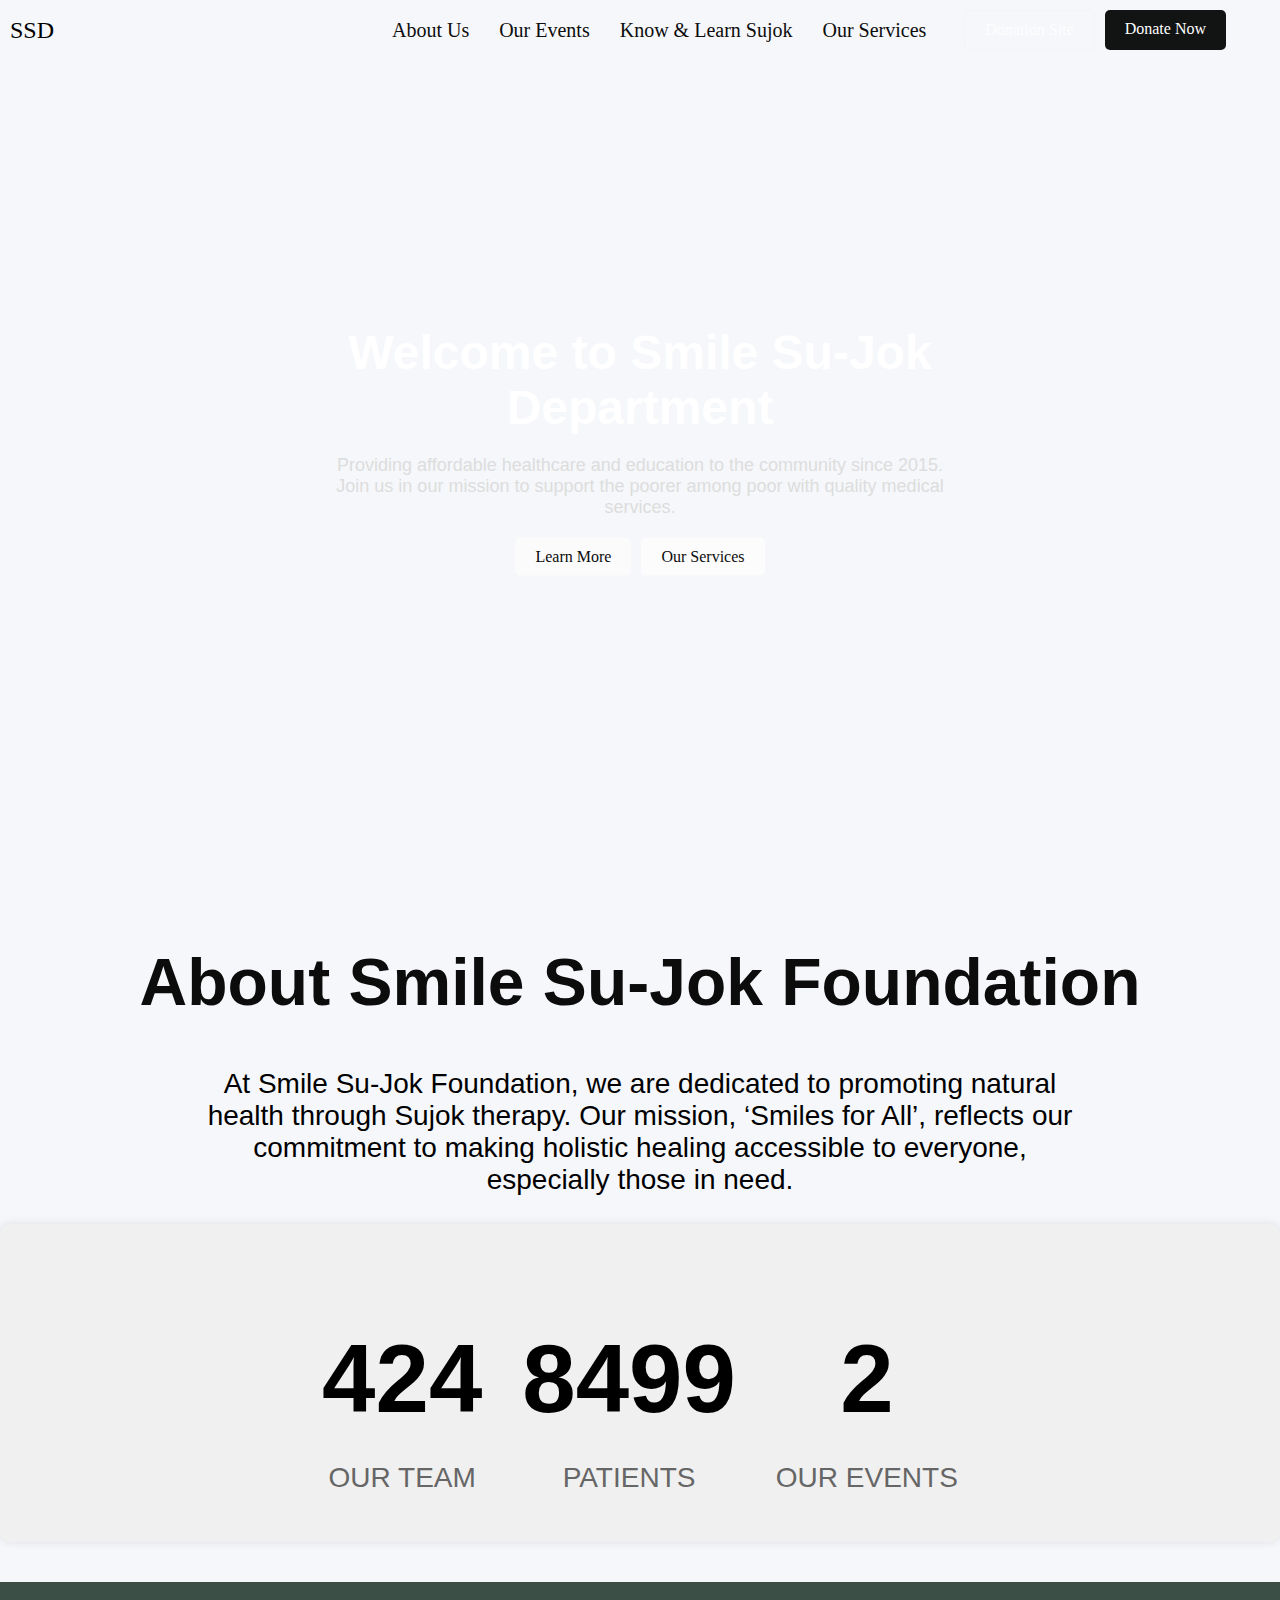
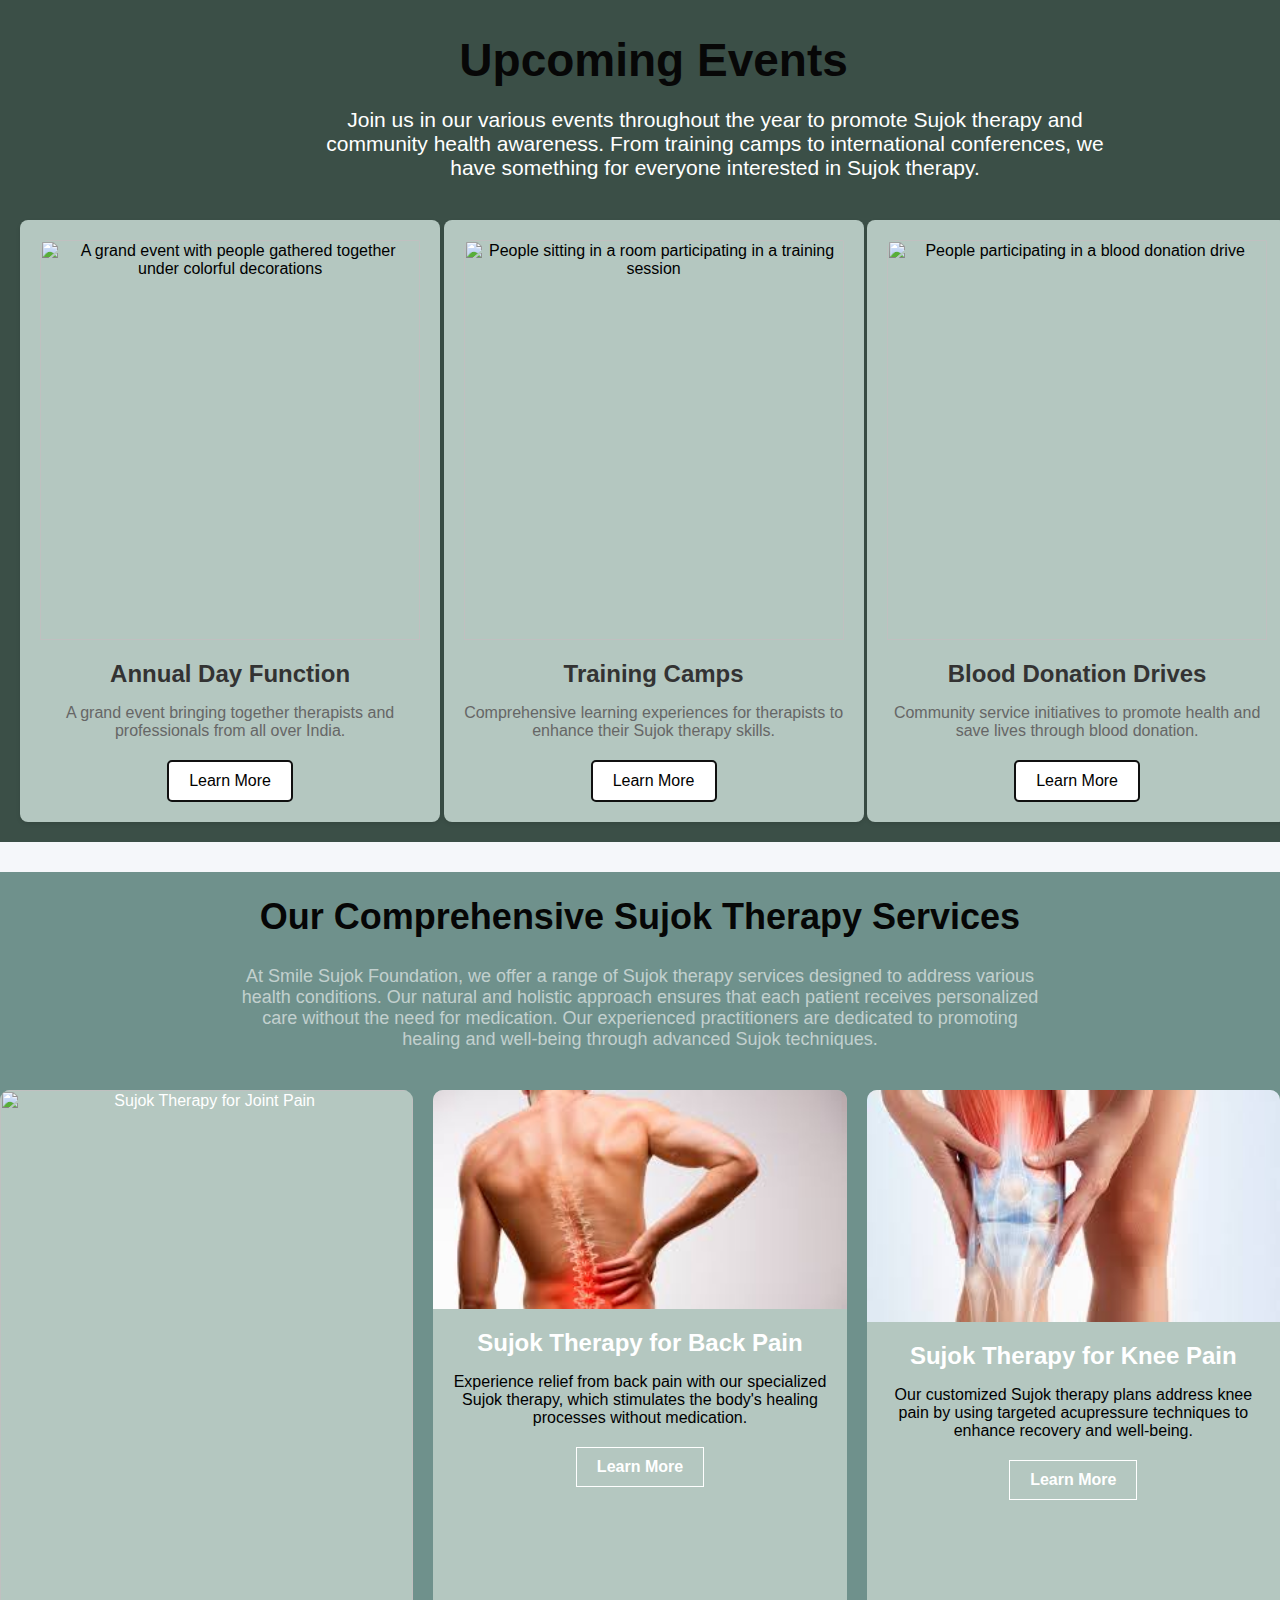
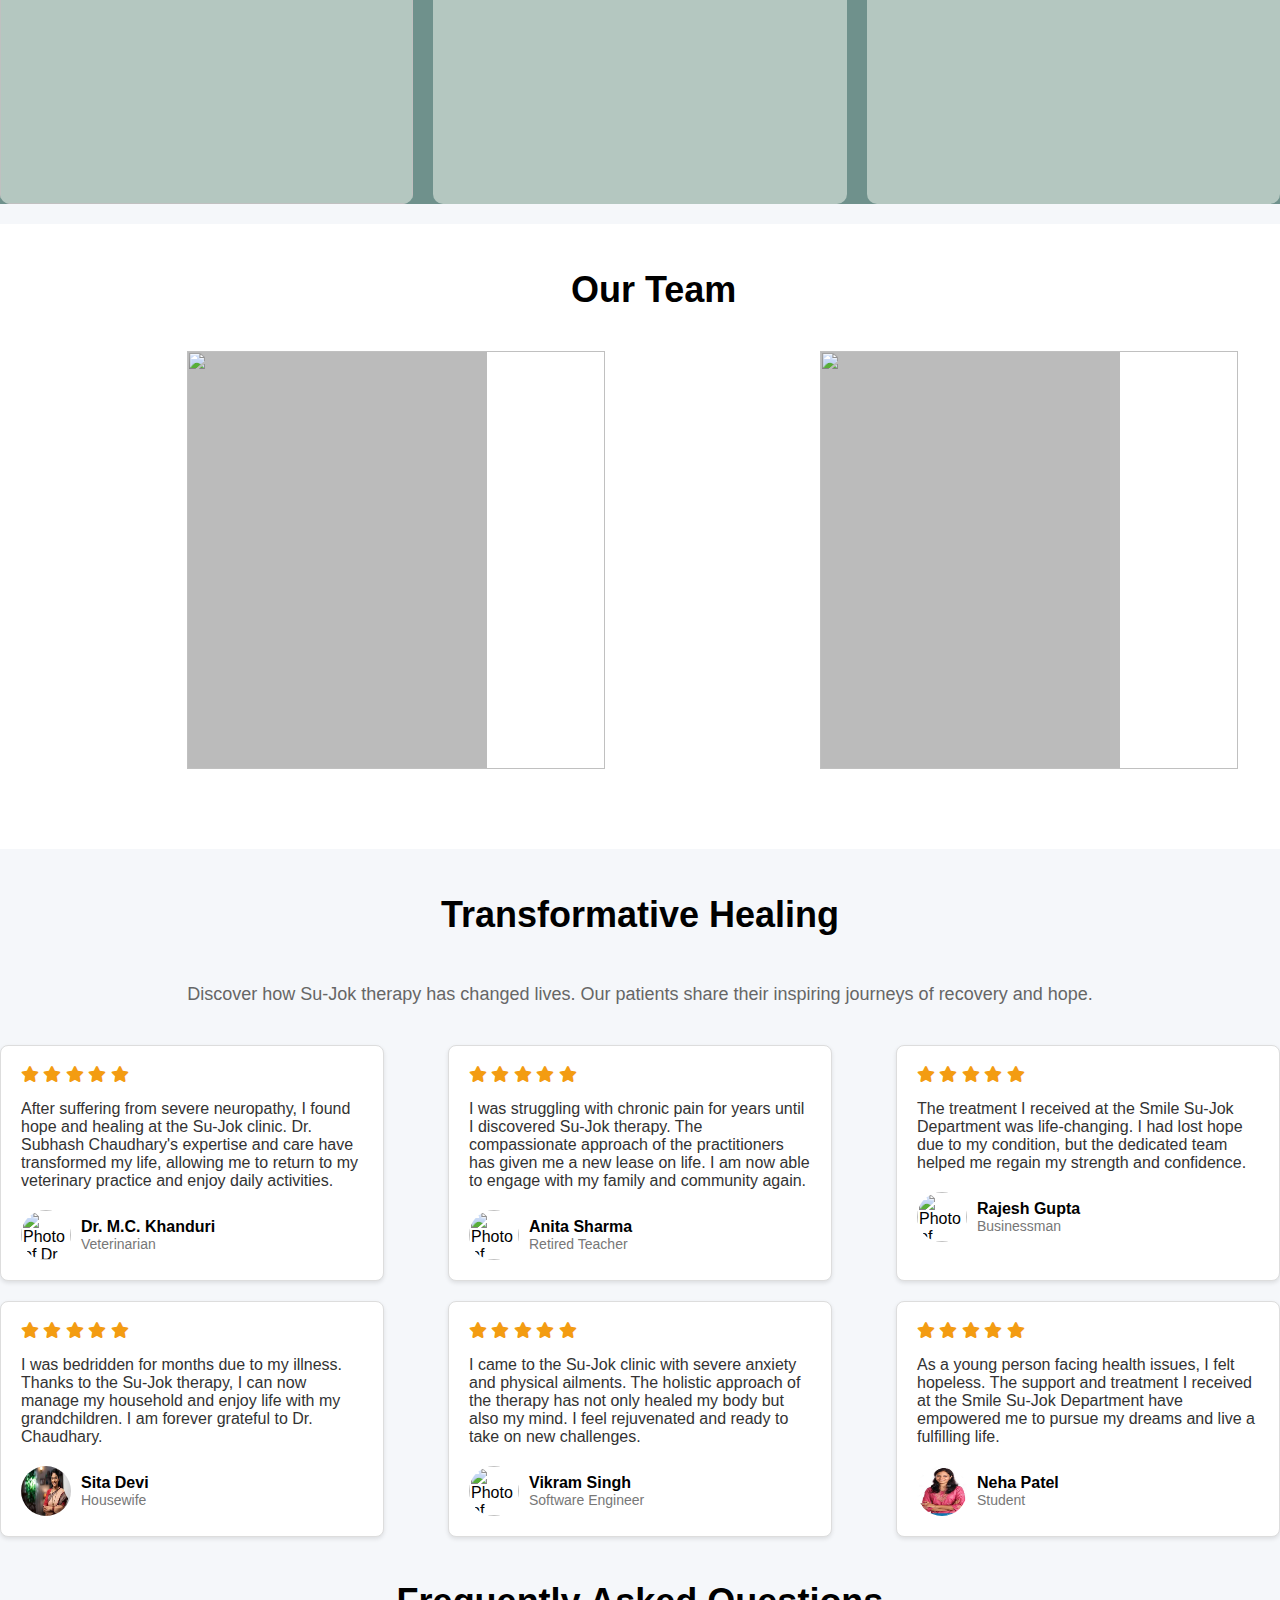
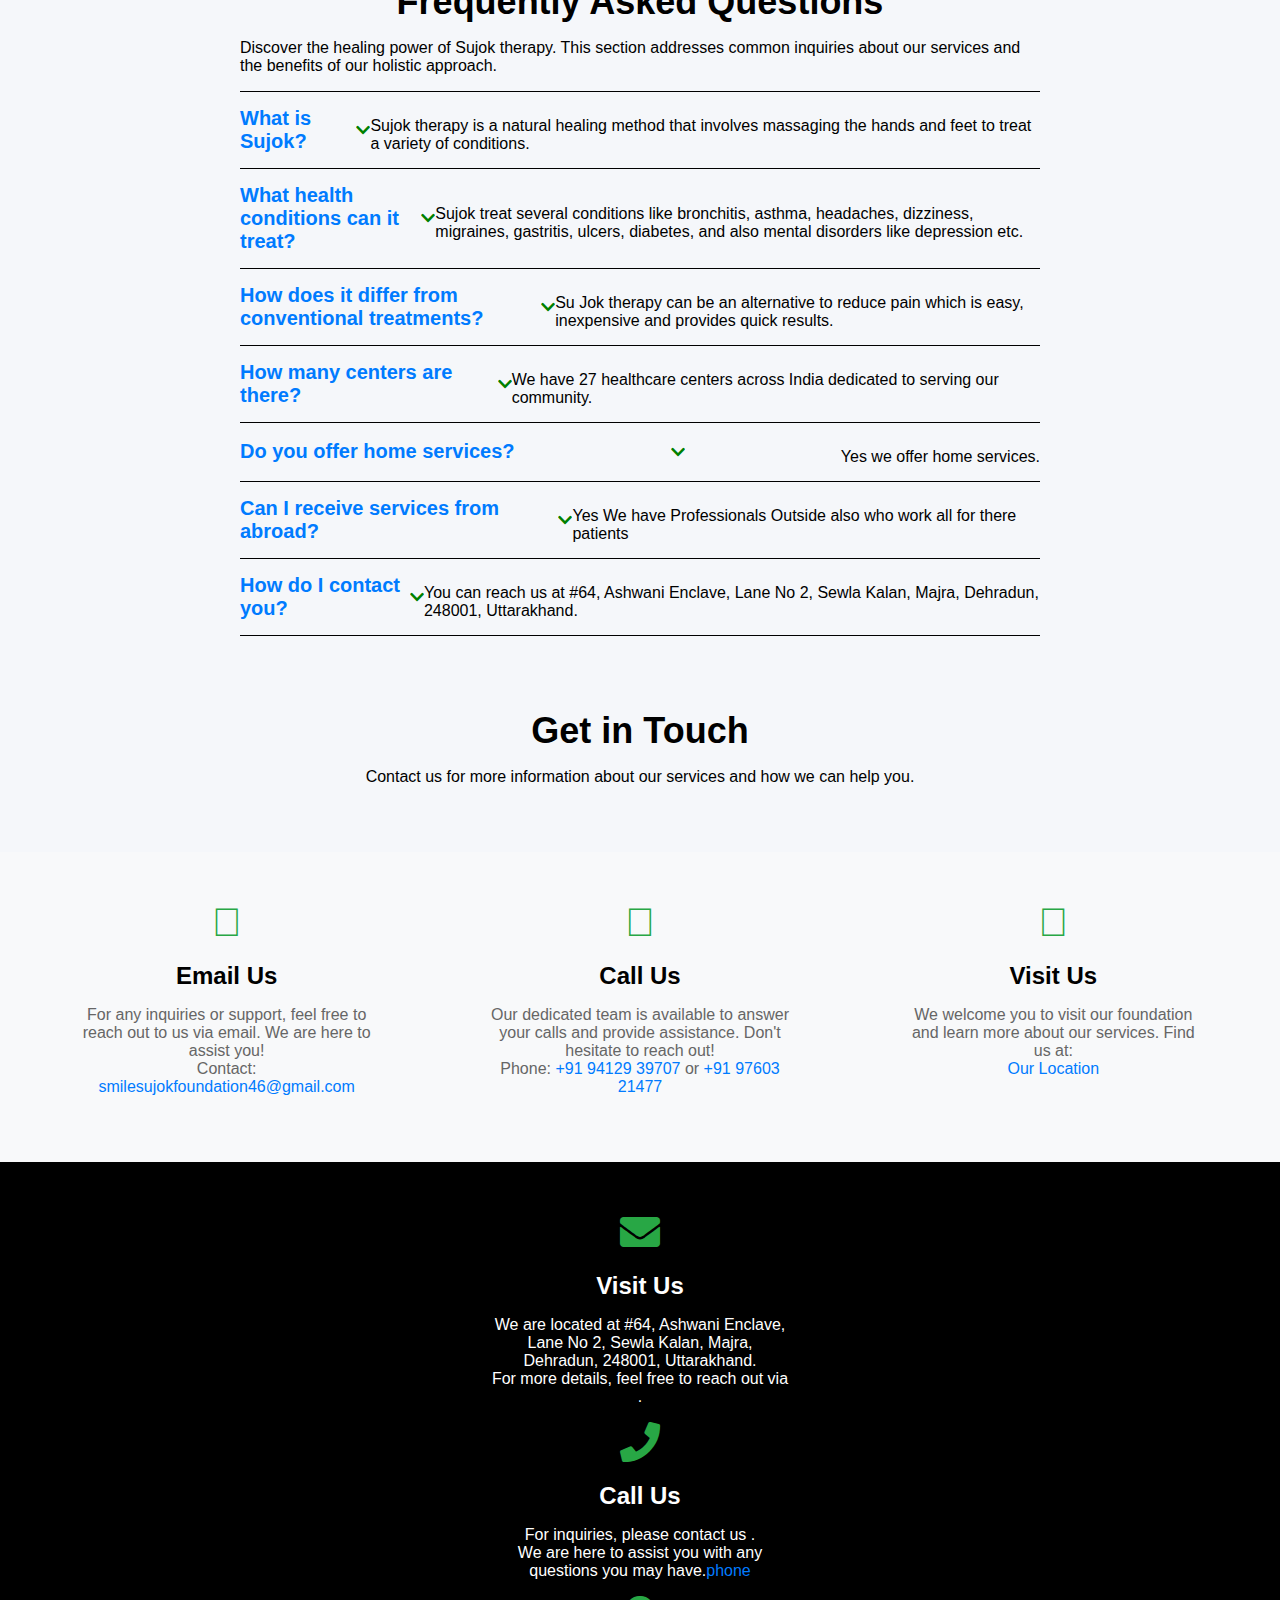
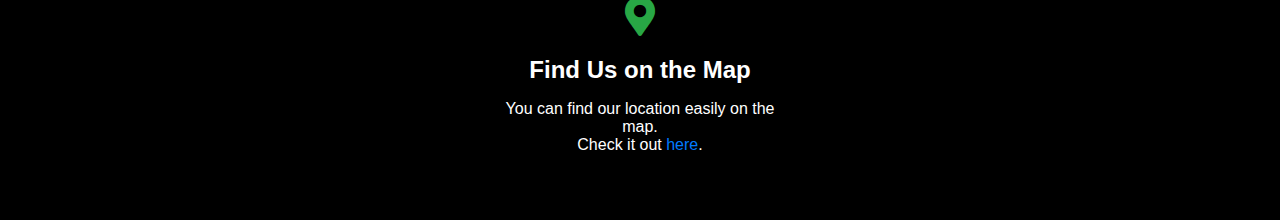
==== index.html @ 4e01a21d "index.html" ====
<html>

<head>
    <title>
        Smile Su-Jok Department
    </title>
    <!-- <link href="g1.css" rel="stylesheet"/> -->
    <link href="https://fonts.googleapis.com/css2?family=Roboto:wght@400;700&amp;display=swap" rel="stylesheet" />
    
</head>

<body>
    <div class="navbar">
        <div class="logo">
            SSD
        </div>
        <div class="nav-links">
            <a class= "aa"  href="#second_section">
                About Us
            </a>
            <a class= "aa" href="#third_section">
                Our Events
            </a>
            <a class= "aa" href="noni2.html">
                Know &amp; Learn Sujok
            </a>
            <a class= "aa" href="#fourth_section">
                Our Services
            </a>
        </div>
        <div class="nav-buttons">
            <a class="get-involved" href="learnsujok.html">
                Donation Site
            </a>
            <a class="donate-now" href="another.html">
                Donate Now 
            </a>
        </div>
    </div>
    <div class="hero">
        <div class="slides">
            <div class="slide active" style="background-image: url('images/smile4 - Copy.png');"></div>
            <div class="slide"
                style="background-image: url('ClipDown.App_350448264_801080438059253_6031259885238081989_n.png');">
            </div>
            <div class="slide"
                style="background-image: url('ClipDown.App_341342898_3404116149804951_4657754362655357710_n.png');">
            </div>
        </div>
        <div class="hero-text">
            <h1>
                Welcome to Smile Su-Jok Department
            </h1>
            <p>
                Providing affordable healthcare and education to the community since 2015. Join us in our mission to
                support the poorer among poor with quality medical services.
            </p>
            <div class="hero-buttons">
                <a class="learn" href="#">
                    Learn More
                </a>
                <a  class="our" href="#">
                    Our Services
                </a>
            </div>
        </div>
    </div>
    </div>
    <script>
        document.addEventListener("DOMContentLoaded", function () {
            const slides = document.querySelectorAll('.slide');
            const heroText = document.querySelector('.hero-text');
            let currentSlide = 0;

            function showSlide(index) {
                slides.forEach((slide, i) => {
                    slide.classList.remove('active');
                    if (i === index) {
                        slide.classList.add('active');
                    }
                });
            }

            function nextSlide() {
                currentSlide = (currentSlide + 1) % slides.length;
                showSlide(currentSlide);
            }
            

            setInterval(nextSlide, 3000);

            // Initial animations
            setTimeout(() => {
                slides[0].style.opacity = 1;
                heroText.style.opacity = 1;
                heroText.style.transform = 'translate(-50%, -50%)';
                const line = document.querySelector('.hero-text h1::after');
                if (line) {
                    line.style.opacity = 1;
                }
            }, 500);
        });
    </script>
</body>

</html>
<!-- Initial navigation bar -->


<!-- Secondary navigation bar that appears on scroll -->
<nav class="nav-scroll">
    <!-- Your navigation links here -->
    <ul>
        <li><a class= "aa" href="#second_section">About Us</a></li>
        <li><a class= "aa" href="#third_section">Our Events</a></li>
        <li><a  class= "aa" href="noni2.html">Know & Learn Sujok</a></li>
        <li><a class= "aa" href="#fourth_section">Our Services</a></li>
        <li><a class= "aa" href="#ninth_section">FAQ's</a></li>
        <li><a class= "aa" href="#fifth_section">Contact Us</a></li>
    </ul>
</nav>


<script>
    // Get the navigation bars
    const navInitial = document.querySelector('.nav-initial');
    const navScroll = document.querySelector('.nav-scroll');

    // Add event listener to the window scroll event
    window.addEventListener('scroll', () => {
        // Check if the user has scrolled down the page
        if (window.scrollY > 200) { // Adjust the value as needed
            // Show the secondary navigation bar
            navScroll.classList.add('show-nav-scroll');
            // Hide the initial navigation bar
            navInitial.classList.add('hide-nav-initial');
        } else {
            // Hide the secondary navigation bar
            navScroll.classList.remove('show-nav-scroll');
            // Show the initial navigation bar
            navInitial.classList.remove('hide-nav-initial');
        }
    });
</script>
<!-- second section-->
<html>

</html>
<div class="" id="second_section"></div>

<head>
    <title>
        About Smile Su-Jok Foundation
    </title>
    <link href="https://cdnjs.cloudflare.com/ajax/libs/font-awesome/5.15.3/css/all.min.css" rel="stylesheet" />
    <link href="https://fonts.googleapis.com/css2?family=Roboto:wght@400;700&amp;display=swap" rel="stylesheet" />
   
   
    <div class="content po">
        <h1>
            About Smile Su-Jok Foundation
        </h1>
        <style>
            .content{
                display: flex;
                flex-direction: column;
                justify-content: center;
                align-items: center;
            }
            .content p {
                max-width: 70vw;
                text-align: center;
            }
        </style>
        <p>
            At Smile Su-Jok Foundation, we are dedicated to promoting natural health through Sujok therapy. Our mission,
            ‘Smiles for All’, reflects our commitment to making holistic healing accessible to everyone, especially
            those in need.
        </p>

        </html>
        <html>
      
           
        <div class="stats">
            <div class="stat-group">
                <div class="stat">
                    <h2 id="centers">
                        0
                    </h2>
                    <p>
                        OUR TEAM
                    </p>
                </div>
                <div class="stat">
                    <h2 id="patients">
                        0
                    </h2>
                    <p>
                        PATIENTS
                    </p>
                </div>
            

            <div class="stat">
                <h2 id="events">
                    0
                </h2>
                <p>
                    OUR EVENTS
                </p>
            </div>
        </div>
        </div>
    </div>
    </div>

    </div>
    <script>
        function animateValue(id, start, end, duration) {
            const obj = document.getElementById(id);
            const range = end - start;
            let startTime = null;

            function step(timestamp) {
                if (!startTime) startTime = timestamp;
                const progress = Math.min((timestamp - startTime) / duration, 1);
                obj.innerText = Math.floor(progress * range + start);
                if (progress < 1) {
                    window.requestAnimationFrame(step);
                }
            }

            window.requestAnimationFrame(step);
        }

        document.addEventListener("DOMContentLoaded", function () {
            animateValue("centers", 0, 1000, 2000);
            animateValue("patients", 0, 20000, 2000);
            animateValue("years", 0, 15, 2000);
            animateValue("events", 0, 5, 2000);
        });
    </script>
    </body>

    </html>

    <!-- index.html -->


    <!-- third section-->

    <html>

    </html>
    <div class="" id="third_section"></div>

    <head>
        <title>
            Upcoming Events
        </title>
        <link href="https://cdnjs.cloudflare.com/ajax/libs/font-awesome/5.15.3/css/all.min.css" rel="stylesheet" />
     </head>

<body>
    <div class="container1">
        <div class="header">
            <h1>
                Upcoming Events
            </h1>
        </div>
        <div class="container99">
            <div class="description">
                
                <p>
                    Join us in our various events throughout the year to promote Sujok therapy and community health
                    awareness. From training camps to international conferences, we have something for everyone
                    interested in Sujok therapy.
                </p>
            </div>
        </div>

        <div class="events">
            <div class="event">
                <img alt="A grand event with people gathered together under colorful decorations" height="400"
                    src="smile3.png" width="600" />
                <h3>
                    Annual Day Function
                </h3>
                <p>
                    A grand event bringing together therapists and professionals from all over India.
                </p>
                <button>
                    Learn More
                </button>
            </div>
            <div class="event">
                <img alt="People sitting in a room participating in a training session" height="400" src="smile2.png"
                    width="600" />
                <h3>
                    Training Camps
                </h3>
                <p>
                    Comprehensive learning experiences for therapists to enhance their Sujok therapy skills.
                </p>
                <button>
                    Learn More
                </button>
            </div>
            <div class="event">
                <img alt="People participating in a blood donation drive" height="400"
                    src="ClipDown.App_375327871_17969308328555745_3414168976247017916_n.png" width="600" />
                <h3>
                    Blood Donation Drives
                </h3>
                <p>
                    Community service initiatives to promote health and save lives through blood donation.
                </p>
                <button>
                    Learn More
                </button>
            </div>
        </div>
    </div>
</body>

</html>

<!-- 4ths -->
<div class="" id="fourth_section">
   
    <div class="therapy-section">
        <div class="container2">
            <div class="header">
                <h1>Our Comprehensive Sujok Therapy Services</h1>
                <p>
                    At Smile Sujok Foundation, we offer a range of Sujok therapy services designed to address various
                    health conditions. Our natural and holistic approach ensures that each patient receives personalized
                    care without the need for medication. Our experienced practitioners are dedicated to promoting
                    healing and well-being through advanced Sujok techniques.
                </p>
            </div>
        </div>

        <div class="services">
            <div class="service">
                <img alt="Sujok Therapy for Joint Pain" height="500"
                    src="https://th.bing.com/th/id/OIP.QtyYS3AEymX1YuQF0UPMmwHaE8?w=291&h=194&c=7&r=0&o=5&dpr=1.3&pid=1.7"
                    width="400" />
                <h3>Sujok Therapy for Fever</h3>
                <p>
                    Our Sujok therapy effectively alleviates Fever by targeting specific acupressure points on the hands
                    and feet, promoting natural healing.
                </p>
                <button>Learn More</button>
            </div>
            <div class="service">
                <img alt="Sujok Therapy for Back Pain" height="500"
                    src="[data-uri]"
                    width="400" />
                <h3>Sujok Therapy for Back Pain</h3>
                <p>
                    Experience relief from back pain with our specialized Sujok therapy, which stimulates the body's
                    healing processes without medication.
                </p>
                <button>Learn More</button>
            </div>
            <div class="service">
                <img alt="Sujok Therapy for Knee Pain" height="500"
                    src="[data-uri]"
                    width="400" />
                <h3>Sujok Therapy for Knee Pain</h3>
                <p>
                    Our customized Sujok therapy plans address knee pain by using targeted acupressure techniques to
                    enhance recovery and well-being.
                </p>
                <button>Learn More</button>
            </div>
        </div>
    </div>
</div>


<html>
    <style>

    .container98 {
        width: 99%;
        height: 585px;
        margin-top: 20;
        padding: 20px;
        background-color: #ffffff;
    }

    .flip-card-container {
        display: flex;
        justify-content: space-around;
        margin-top: 20px;
    }

    .section-subtitle22 h1 {
        text-align: center;
        color: #ffffff;
        font-family: Arial, sans-serif;
    }

    .flip-card1, .flip-card2 {
        margin-top: 20px;
        background-color: transparent;
        width: 300px;
        height: 418px; /* Adjusted height to 418px */
       
        perspective: 1000px;
        display: inline-block;
        transition: box-shadow 0.3s ease-in-out;
    }

    /* Add glowing rainbow effect on hover */
    .flip-card1:hover, .flip-card2:hover {
        box-shadow: 
            0 0 20px #08f804,  /* Red */
            0 0 40px #1df3ba,  /* Orange */
            0 0 60px #89e8c5,  /* Yellow */
            0 0 80px #7fe87d,  /* Green */
            0 0 100px #1db564, /* Blue */
            0 0 120px #04fa29, /* Indigo */
            0 0 140px #3f8003, /* Violet */
            0 0 160px #0b522d, /* Deep Pink */
            0 0 180px #45eddc; /* Hot Red */
    }        

    /* This container is needed to position the front and back side */
    .flip-card-inner {
        position: relative;
        width: 100%;
        height: 418px;
        text-align: center;
        transition: transform 0.8s;
        transform-style: preserve-3d;
        font-family: Gabriela Stencil;
    }

    /* Do a horizontal flip when you move the mouse over the flip box container */
    .flip-card1:hover .flip-card-inner, 
    .flip-card2:hover .flip-card-inner {
        transform: rotateY(180deg);
    }

    /* Position the front and back sides */
    .flip-card-front, .flip-card-back {
        position: absolute;
        width: 100%;
        height: 418px;
        -webkit-backface-visibility: hidden; /* Safari */
        backface-visibility: hidden;
    }

    /* Style the front side (fallback if image is missing) */
    .flip-card-front {
        background-color: #bbb;
        color: rgb(255, 255, 255);
    }

    /* Style the back side */
    .flip-card-back {
        background-color: rgb(255, 253, 253);
        color: rgb(0, 0, 0);
        transform: rotateY(180deg);
    }
</style>

    
 <section class="section blog">
        <div class="container98">

          <h1 class="section-subtitle22"><style> .element h1{ color: #ffffff;}</style> Our Team
          </h1>
          <div class="flip-card-container">
            <div class="box">
                <div class="flip-card1">
                    <div class="flip-card-inner">
                        <div class="flip-card-front">

                <a  href="#">
                    <img src="WhatsApp Image 2024-08-24 at 17.23.23_55fdd27c.jpg" width="" height="418" loading="lazy"
                      class="img-cover">
                  </a>
              </div>
                 
                <div class="flip-card-back">
                      <div>
                        <a  ><h1> Dr. Subhash Chaudhary </h1></a>

                        <p class="author-title"><h3>President of foundation</h3></p>
                      
                  <h2 class="card-title">
                    <a >
                      Dr Subhash Chaudhary is working in this field since last 12 years. 
                    </a>
                  </h2>

                  <a href="#" class="btn-link">
                    

                    <ion-icon name="arrow-forward-outline" aria-hidden="true"></ion-icon>
                  </a>

                </div>

                      </div>
                    </div>
                </div>
            </div>
          
            <div class="flip-card2">
                    <div class="flip-card-inner">
                        <div class="flip-card-front">


                  <a href="#">
                    <img src="WhatsApp Image 2024-08-24 at 17.21.48_74a45fa5.jpg" width="" height="418" loading="lazy"
                       class="img-cover">
                  </a>

                </div>
                    
                </figure>

                <div class="flip-card-back">
                    <div class="author-wrapper">
                      <figure class="author-avatar">
                       
                      </figure>

                      <div>
                        <a  class="author-name"><h1>Dr. Gurmeet Chauhan </h1></a>

                        <p class="author-title"></p>

                  <h2 class="card-title">
                    <a >
                        Dr. Gurmeet is the trainer and a professional doctor for our foundation.
                    </a>
                  </h2>
                      
                  <a href="#" class="btn-link">
                    

                    <ion-icon name="arrow-forward-outline" aria-hidden="true"></ion-icon>
                  </a>
                      </div>
                      </div>
                </div>
                    </div>
           
            </div>
          </div>
        </div>

      </section>

    </article>
  </main>

</html>

<!--5ths -->
<html>

<head>
    <title>
        Transformative Healing
    </title>
    <link href="https://cdnjs.cloudflare.com/ajax/libs/font-awesome/5.15.3/css/all.min.css" rel="stylesheet" />
    
</head>

<body>
    <div class="" id="ninth_section"></div>
    <div class="container3">

        <h1>
            Transformative Healing
        </h1>
    </div>
    <p class="subtitle">
        Discover how Su-Jok therapy has changed lives. Our patients share their inspiring journeys of recovery and hope.
    </p>
    </div>
    <div class="testimonial">
        <div class="testimonial-card">
            <div class="stars">
                <i class="fas fa-star">
                </i>
                <i class="fas fa-star">
                </i>
                <i class="fas fa-star">
                </i>
                <i class="fas fa-star">
                </i>
                <i class="fas fa-star">
                </i>
            </div>
            <p>
                After suffering from severe neuropathy, I found hope and healing at the Su-Jok clinic. Dr. Subhash
                Chaudhary's expertise and care have transformed my life, allowing me to return to my veterinary practice
                and enjoy daily activities.
            </p>
            <div class="author">
                <img alt="Photo of Dr. M.C. Khanduri" height="50"
                    src="https://encrypted-tbn0.gstatic.com/images?q=tbn:ANd9GcRFbWdqa3-MYrPf7XxKssnJiGvSAUjKBhm5BA&s"
                    width="50" />
                <div>
                    <div class="name">
                        Dr. M.C. Khanduri
                    </div>
                    <div class="role">
                        Veterinarian
                    </div>
                </div>
            </div>
        </div>
        <div class="testimonial-card">
            <div class="stars">
                <i class="fas fa-star">
                </i>
                <i class="fas fa-star">
                </i>
                <i class="fas fa-star">
                </i>
                <i class="fas fa-star">
                </i>
                <i class="fas fa-star">
                </i>
            </div>
            <p>
                I was struggling with chronic pain for years until I discovered Su-Jok therapy. The compassionate
                approach of the practitioners has given me a new lease on life. I am now able to engage with my family
                and community again.
            </p>
            <div class="author">
                <img alt="Photo of Anita Sharma" height="50"
                    src="https://encrypted-tbn0.gstatic.com/images?q=tbn:ANd9GcSUmVtMKGedVvSsh6EZv2mL-HDTQB6EZ-bP3g&s"
                    width="50" />
                <div>
                    <div class="name">
                        Anita Sharma
                    </div>
                    <div class="role">
                        Retired Teacher
                    </div>
                </div>
            </div>
        </div>
        <div class="testimonial-card">
            <div class="stars">
                <i class="fas fa-star">
                </i>
                <i class="fas fa-star">
                </i>
                <i class="fas fa-star">
                </i>
                <i class="fas fa-star">
                </i>
                <i class="fas fa-star">
                </i>
            </div>
            <p>
                The treatment I received at the Smile Su-Jok Department was life-changing. I had lost hope due to my
                condition, but the dedicated team helped me regain my strength and confidence.
            </p>
            <div class="author">
                <img alt="Photo of Rajesh Gupta" height="50"
                    src="https://encrypted-tbn0.gstatic.com/images?q=tbn:ANd9GcRCiLg3W6hBtYK-1b9i16asYQftxYwvowq5rg&s"
                    width="50" />
                <div>
                    <div class="name">
                        Rajesh Gupta
                    </div>
                    <div class="role">
                        Businessman
                    </div>
                </div>
            </div>
        </div>
        <div class="testimonial-card">
            <div class="stars">
                <i class="fas fa-star">
                </i>
                <i class="fas fa-star">
                </i>
                <i class="fas fa-star">
                </i>
                <i class="fas fa-star">
                </i>
                <i class="fas fa-star">
                </i>
            </div>
            <p>
                I was bedridden for months due to my illness. Thanks to the Su-Jok therapy, I can now manage my
                household and enjoy life with my grandchildren. I am forever grateful to Dr. Chaudhary.
            </p>
            <div class="author">
                <img alt="Photo of Sita Devi"
                    src="[data-uri]" />
                <div>
                    <div class="name">
                        Sita Devi
                    </div>
                    <div class="role">
                        Housewife
                    </div>
                </div>
            </div>
        </div>
        <div class="testimonial-card">
            <div class="stars">
                <i class="fas fa-star">
                </i>
                <i class="fas fa-star">
                </i>
                <i class="fas fa-star">
                </i>
                <i class="fas fa-star">
                </i>
                <i class="fas fa-star">
                </i>
            </div>
            <p>
                I came to the Su-Jok clinic with severe anxiety and physical ailments. The holistic approach of the
                therapy has not only healed my body but also my mind. I feel rejuvenated and ready to take on new
                challenges.
            </p>
            <div class="author">
                <img alt="Photo of Vikram Singh"
                    src="https://encrypted-tbn0.gstatic.com/images?q=tbn:ANd9GcQAW4V4oMaBgoE466BDIDEt502ZXBMClzygUA&s/50*50" />
                <div>
                    <div class="name">
                        Vikram Singh
                    </div>
                    <div class="role">
                        Software Engineer
                    </div>
                </div>
            </div>
        </div>
        <div class="testimonial-card">
            <div class="stars">
                <i class="fas fa-star">
                </i>
                <i class="fas fa-star">
                </i>
                <i class="fas fa-star">
                </i>
                <i class="fas fa-star">
                </i>
                <i class="fas fa-star">
                </i>
            </div>
            <p>
                As a young person facing health issues, I felt hopeless. The support and treatment I received at the
                Smile Su-Jok Department have empowered me to pursue my dreams and live a fulfilling life.
            </p>
            <div class="author">
                <img alt="Photo of Neha Patel" height="50"
                    src="[data-uri]"
                    width="50" />
                <div>
                    <div class="name">
                        Neha Patel
                    </div>
                    <div class="role">
                        Student
                    </div>
                </div>
            </div>
        </div>
    </div>
    </div>
</body>

</html>

<!--6ths -->
<html>

</html>

<head>
    <title>Frequently Asked Questions</title>
    <link rel="stylesheet" href="https://cdnjs.cloudflare.com/ajax/libs/font-awesome/5.15.3/css/all.min.css">
    
</head>

<body>
    <div class="faq-section">
        <h1>Frequently Asked Questions</h1>
        <p>Discover the healing power of Sujok therapy. This section addresses common inquiries about our services and
            the benefits of our holistic approach.</p>

        <div class="faq-item">
            <h2 class="active">What is Sujok?</h2>
            <i class="fas fa-chevron-up active"></i>
            <p class="active">Sujok therapy is a natural healing method that involves massaging the hands and feet to treat a variety of conditions.</p>
        </div>

        <div class="faq-item">
            <h2 class="active">What health conditions can it treat?</h2>
            <i class="fas fa-chevron-up active"></i>
            <p class="active">Sujok treat several conditions like bronchitis, asthma, headaches, dizziness, migraines, gastritis, ulcers, diabetes, and also mental disorders like depression etc.</p>
        </div>

        <div class="faq-item">
            <h2 class="active">How does it differ from conventional treatments?</h2>
            <i class="fas fa-chevron-up active"></i>
            <p class="active">
                Su Jok therapy can be an alternative to reduce pain which is easy, inexpensive and provides quick results.</p>
        </div>

        <div class="faq-item">
            <h2 class="active">How many centers are there?</h2>
            <i class="fas fa-chevron-up active"></i>
            <p class="active">We have 27 healthcare centers across India dedicated to serving our community.</p>
        </div>

        <div class="faq-item">
            <h2 class="active">Do you offer home services?</h2>
            <i class="fas fa-chevron-up active"></i>
            <p class="active">Yes we offer home services.</p>
        </div>

        <div class="faq-item">
            <h2 class="active">Can I receive services from abroad?</h2>
            <i class="fas fa-chevron-up active"></i>
            <p class="active">Yes We have Professionals Outside also who work all for there patients</p>
        </div>

        <div class="faq-item">
            <h2 class="active">How do I contact you?</h2>
            <i class="fas fa-chevron-up active"></i>
            <p class="active">You can reach us at #64, Ashwani Enclave, Lane No 2, Sewla Kalan, Majra, Dehradun, 248001, Uttarakhand.
        </div>
    </div>

    <script>
        document.querySelectorAll('.faq-item').forEach(item => {
            item.addEventListener('click', () => {
                const isActive = item.querySelector('h2').classList.contains('active');
                document.querySelectorAll('.faq-item h2').forEach(h2 => h2.classList.remove('active'));
                document.querySelectorAll('.faq-item p').forEach(p => p.classList.remove('active'));
                document.querySelectorAll('.faq-item i').forEach(i => i.classList.remove('active'));

                if (!isActive) {
                    item.querySelector('h2').classList.add('active');
                    item.querySelector('p').classList.add('active');
                    item.querySelector('i').classList.add('active');
                }
            });
        });
    </script>
</body>

</html>

<!--end-->
<html>

</html>

<head>
    <title>Contact Us</title>
    <link rel="stylesheet" href="https://cdnjs.cloudflare.com/ajax/libs/font-awesome/5.15.3/css/all.min.css">
    
</head>

<body>
    <div class="" id="fifth_section"></div>
    <div class="container4">
        <h1>Get in Touch</h1>
        <p>Contact us for more information about our services and how we can help you.</p>
       
    </div>
    <div class="contact-info">
       
        <div class="info-box">
            <i class="fas fa-envelope"></i>
            <h3>Email Us</h3>
            <p>For any inquiries or support, feel free to reach out to us via email. We are here to assist
                you!<br>Contact: <a href="mailto:smilesujokfoundation46@gmail.com">smilesujokfoundation46@gmail.com</a>
            </p>
        </div>
        <div class="info-box">
            <i class="fas fa-phone"></i>
            <h3>Call Us</h3>
            <p>Our dedicated team is available to answer your calls and provide assistance. Don't hesitate to reach
                out!<br>Phone: <a href="tel:+919412939707">+91 94129 39707</a> or <a href="tel:+919760321477">+91 97603
                    21477</a></p>
        </div>
        <div class="info-box">
            <i class="fas fa-map-marker-alt"></i>
            <h3>Visit Us</h3>
            <p>We welcome you to visit our foundation and learn more about our services. Find us at:<br><a href="#">Our
                    Location</a></p>
        </div>
    </div>
    
    <div class="footer">
        <div class="info-box">
            <i class="fas fa-envelope"></i>
            <h3>Visit Us</h3>
            <p>We are located at #64, Ashwani Enclave, Lane No 2, Sewla Kalan, Majra, Dehradun, 248001,
                Uttarakhand.<br>For more details, feel free to reach out via .</p>
        </div>
        <div class="info-box">
            <i class="fas fa-phone"></i>
            <h3>Call Us</h3>
            <p>For inquiries, please contact us .<br>We are here to assist you with any questions you may
                have.<a href="tel:09760321477">phone</a></p>
        </div>
        <div class="info-box">
            <i class="fas fa-map-marker-alt"></i>
            <h3>Find Us on the Map</h3>
            <p>You can find our location easily on the map.<br>Check it out <a href="#">here</a>.</p>
        </div>
    </div>
</body>
<style>
body {
    margin: 0;
    font-family: 'Roboto', sans-serif;
    overflow-x: hidden;
    


}

.navbar {
    display: flex;
    justify-content: space-between;
    align-items: center;
    padding: 20px 50px;
    background-color: transparent;
    position: absolute;
  top: 0;
  left: 0;
  width: 95%;
  z-index: 1000;
  background-color: transparent;
  padding: 10px;

   
    
    
}
.slide-image {
    position: relative;
    width: 100%;
    height: 100vh;
    background-size: cover;
    background-position: center;
  }
  
  .slide-image img {
    width: 100%;
    height: 100%;
    object-fit: cover;
  }

.navbar .logo {
    font-size: 24px;
    font-family: 'Dancing Script', cursive;
}

.navbar .nav-links {
    display: flex;
    gap: 30px;
    text-align: right;
    justify-content: right;
    padding-left: 300px;

}

.navbar .nav-links a {
    text-decoration: none;
    color: rgb(0, 0, 0);
    font-size: 20px;
    font-family: Gabriela Stencil;
}
.navbar .nav-links .aa:hover {
   
    color: #fafafa;
}
.navbar .nav-links .aa {
   
    color: rgb(13, 13, 13);
    font-family: Gabriela Stencil;

}

.navbar .nav-buttons {
    display: flex;
    gap: 10px;

}

.navbar .nav-buttons a {
    text-decoration: none;
    padding: 10px 20px;
    border-radius: 5px;
    font-size: 16px;

}

.navbar .nav-buttons .get-involved {
    border: 1px solid #f2f4f5;
    color: #fefefe;
    font-family: Gabriela Stencil;
}

.navbar .nav-buttons .get-involved:hover {
    
    color: #00000054;
}


.navbar .nav-buttons .donate-now {
    background-color: #090a0af6;
    color: white;
    font-family: Gabriela Stencil;

}

.navbar .nav-buttons .donate-now:hover {
    background-color: #ccc;
    color: #666;
}

.hero {
    position: relative;
    text-align: center;
    color: white;
    overflow: hidden;
    height: 100vh;
    font-family: 'Baskerville', Garamond, sans-serif;

}

.hero .slides {
    position: absolute;
    width: 100%;
    height: 100%;
    top: 0;
    left: 0;
    z-index: -1;
}

.hero .slide {
    position: absolute;
    width: 100%;
    height: 100%;
    background-size: cover;
    background-position: center;
    opacity: 0;
    transition: opacity 1s ease-in-out;
}

.hero .slide.active {
    opacity: 1;
}

.hero .hero-text {
    position: absolute;
    top: 50%;
    left: 50%;
    transform: translate(-50%, -50%);
    opacity: 0;
    transition: opacity 1s ease-in-out, transform 1s ease-in-out;
}

.hero .hero-text h1 {
    font-size: 48px;
    margin: 0;
    position: relative;
}

.hero .hero-text h1::after {
    content: '';
    position: absolute;
    left: 0;
    bottom: -10px;
    width: 100%;
    height: 5px;
    background: url('https://placehold.co/200x5/000000/000000.png?text=rough+line') repeat-x;
    animation: draw-line 2s ease-in-out forwards;
    opacity: 0;
}

.hero .hero-text p {
    font-size: 18px;
    margin: 20px 0;
    color: #ddd;
}

.hero .hero-buttons {
    display: flex;
    gap: 10px;
    justify-content: center;

}

.hero .hero-buttons a {
    text-decoration: none;
    padding: 10px 20px;
    border-radius: 5px;
    background-color: white;
    color: black;
    font-size: 16px;
}
.hero .hero-buttons .learn {
    background-color: #fbfbfb;
    color: rgb(11, 11, 11);
    font-family: Gabriela Stencil;

}

.hero .hero-buttons .learn:hover {
    background-color: #a4f0d8;
    color: #666;
}
.hero .hero-buttons .our {
    background-color: #fcfcfc;
    color: rgb(13, 13, 13);
    font-family: Gabriela Stencil;

}

.hero .hero-buttons .our:hover {
    background-color: #a4f0d8;
    color: #666;
}
@keyframes draw-line {
    0% {
        width: 0;
        opacity: 1;
    }

    100% {
        width: 100%;
        opacity: 1;
    }
}

 /* Initial navigation bar styles */
 .nav-scroll ul li {
    display: inline-block;
    margin-right: 70px;

    /* add margin to the right of each element */
}

.nav-scroll ul li a {
    color: #fff;
    /* Change this to your desired color */
    text-decoration: none;

}
.nav-scroll ul li .aa:hover {
   
    color: #fdfdfd;
}


.nav-scroll ul li:last-child {
    margin-right: 0;

    /* remove margin from the last element */
}


/* Secondary navigation bar styles */
.nav-scroll {
    position: fixed;
    top: -200px;
    /* Hide the navigation bar initially */
    left: 0;
    width: 100%;
    height: 90px;
    background-color: #000000a2;
    color: #fff;
    transition: top 0.3s;


}

/* Show the secondary navigation bar on scroll */
.show-nav-scroll {
    top: 0;

}

/* Hide the initial navigation bar on scroll */
.hide-nav-initial {
    top: -100px;

}

body {
    scroll-behavior: smooth;
    font-family: 'Roboto', sans-serif;
    margin: 0;
    padding: 0;
    background-color: #f8f9f9;
}

.container {
    display: flex;
    justify-content: space-between;
    padding: 50px;
    max-width: 1200px;
    
    margin: auto;
}

.content {
     width: 100vw;

}

.container p {
    font-size: 50px;
    padding-left: 900;
    padding-right: 900px;
    color: #070707;
    font-family: 'Baskerville', Garamond, sans-serif;
}

.content h1 {
    color: #0c0c0c;
    font-size: 66px;
    margin-bottom: 20px;
    font-family: 'Baskerville', Garamond, sans-serif;
    max-width: 100%;
    
}

.content {
    font-size: 28px;
    padding-right: 30px;

    margin-bottom: 40px;
    font-family: 'Baskerville', Garamond, sans-serif;
}

.stats {
    display: flex;
    justify-content: space-around;
    align-items: center;
    background-color: #f0f0f0;
    border-radius: 10px;
    box-shadow: 0 0 10px rgba(0, 0, 0, 0.1);
    width: 100%;
}

.stat-group {
    display: flex;
    justify-content: space-around;
    align-items: center;
    

}

.stat {

    margin: 20px;
    text-align: center;
}

.stat h2 {
    font-size: 96px;
    font-weight: bold;
    margin-bottom: 10px;
}

.stat p {
    font-size: 28px;
    color: #666;
}

body {
    font-family: Arial, sans-serif;
    margin: 0;
    padding: 0;
    background-color: #445753;
}

.container1 {
    width: 99%;
    margin: 0;
    padding: 20px;
    background-color: #3b4f47;
   }

.header {
    text-align: center;
    margin-bottom: 20px;
    

}

.header h1 {
    font-size: 46px;
    color: #070707;
    font-family: 'Baskerville', Garamond, sans-serif;



}
.container99 {
    text-align: center;
    font-size: 56px;
    margin-bottom: 40px;
    color: #ffffff;
    font-family: Garamond, sans-serif;
    margin-left: 295px;

}
.description {
    text-align: center;
    font-size: 56px;
    margin-bottom: 40px;
    color: #ffffff;
    font-family: Garamond, sans-serif;

}

.description p {
    color: #ffffff;
    font-size: 21px;
    text-align: center;
    margin-bottom: 40px;
    max-width: 800;

}

.events {
    display: flex;
    justify-content: space-between;
    font-family: 'Baskerville', Garamond, sans-serif;
}

.event {
    background-color: #b4c7c0;
    border-radius: 8px;
    box-shadow: 0 2px 4px rgba(0, 0, 0, 0.1);
    width: 30%;
    text-align: center;
    padding: 20px;
    transition: transform 0.3s ease;
}

.event:hover {
    transform: translateY(-10px);
}

.event img {
    width: 100%;
    border-radius: 8px 2px 0 0;
}

.event h3 {
    font-size: 24px;
    color: #333;
    margin: 20px 0 10px;
    transition: color 0.3s ease;
}

.event p {
    color: #666;
    margin-bottom: 20px;
    transition: color 0.3s ease;
}

.event button {
    background-color: #fff;
    border: 2px solid #101010;
    color: #000000;
    padding: 10px 20px;
    border-radius: 5px;
    cursor: pointer;
    font-size: 16px;
    transition: background-color 0.3s ease, color 0.3s ease;
}

.event button:hover {
    background-color: #3b4f47;
    color: #fff;
}

.event:hover h3,
.event:hover p {
    color: #3b4f47;
}

.therapy-section {
    background-color: #6f918c;
    color: #fff;
    padding: 0px;
    font-family: 'Baskerville', Garamond, sans-serif;

}

.therapy-section .container {
    max-width: 1200px;
    margin: 0 auto;
    padding-top: 10;
}

.therapy-section .header {
    text-align: center;
    margin-bottom: 40px;
    margin-top: 30px;
    overflow: hidden;
    color: #fff;

}

.therapy-section .header h1 {
    font-size: 36px;
    font-weight: 700;
    color: #060606;
}

.therapy-section .header p {
    font-size: 18px;
    padding-top: 1em;
    font-weight: 400;
    max-width: 800px;
    margin: 0 auto;
    animation: slideIn 5s ease-out;
    color: #fcfcfc9a;
}

@keyframes slideIn {
    from {
        transform: translateX(100%);
        opacity: 0;
    }

    to {
        transform: translateX(0);
        opacity: 1;
    }
}

.therapy-section .services {
    display: flex;
    justify-content: space-between;
    gap: 20px;
    font-family: 'Baskerville', Garamond, sans-serif;
}

.therapy-section .service {
    background-color: #b4c7c0;
    border-radius: 10px;
    overflow: hidden;
    text-align: center;
    flex: 1;
    transition: transform 0.3s ease;
}

.therapy-section .service img {
    width: 100%;
    height: auto;
}

.therapy-section .service h3 {
    font-size: 24px;
    font-weight: 700;
    margin: 20px 0 10px;
}

.therapy-section .service p {
    font-size: 16px;
    font-weight: 400;
    padding: 0 20px;
    margin-bottom: 20px;
    color: #000;

}

.therapy-section .service button {
    background-color: transparent;
    border: 1px solid #fff;
    color: #fff;
    padding: 10px 20px;
    font-size: 16px;
    font-weight: 700;
    margin-bottom: 20px;
    cursor: pointer;
    transition: background-color 0.3s, color 0.3s;
}

.therapy-section .service button:hover {
    background-color: #fff;
    color: #000;
}

body {
    font-family: Arial, sans-serif;
    background-color: #f5f7fa;
    margin: 0;
    padding: 0;
}

.container3 {
    max-width: 1200px;
    margin: 0 auto;
    padding: 20px;
    text-align: center;
}

h1 {

    font-size: 36px;
    margin-bottom: 10px;
    text-align: center;
    transition: all 0.3s ease-in-out;
    font-family: 'Baskerville', Garamond, sans-serif;
}

p.subtitle {
    font-size: 18px;
    color: #666;
    margin-bottom: 40px;
    text-align: center;
    padding-left: 0px;
    transition: all 0.3s ease-in-out;
    font-family: Garamond, sans-serif;

}

.testimonial {
    display: flex;
    flex-wrap: wrap;
    justify-content: space-between;
    font-family: 'Baskerville', Garamond, sans-serif;
}

.testimonial-card {
    background: #fff;
    border: 1px solid #ddd;
    border-radius: 8px;
    box-shadow: 0 2px 4px rgba(0, 0, 0, 0.1);
    width: 30%;
    margin-bottom: 20px;
    padding: 20px;
    box-sizing: border-box;
    text-align: left;
    transition: all 0.3s ease-in-out;
}

.testimonial-card:hover {
    transform: translateY(-10px);
    box-shadow: 0 4px 8px rgba(0, 0, 0, 0.2);
}

.testimonial-card .stars {
    color: #f39c12;
    margin-bottom: 10px;
}

.testimonial-card p {
    font-size: 16px;
    color: #333;
    margin-bottom: 20px;
}

.testimonial-card .author {
    display: flex;
    align-items: center;
}

.testimonial-card .author img {
    border-radius: 50%;
    width: 50px;
    height: 50px;
    margin-right: 10px;
}

.testimonial-card .author .name {
    font-weight: bold;
    font-size: 16px;
}

.testimonial-card .author .role {
    font-size: 14px;
    color: #777;
}



h1 {
    font-size: 36px;
    font-weight: bold;
    font-family: 'Baskerville', Garamond, sans-serif;
}

p n {
    font-size: 16px;
    color: #666;
    font-family: 'Baskerville', Garamond, sans-serif;
}

.faq-section {
    max-width: 800px;
    margin: 0 auto;
    font-family: 'Baskerville', Garamond, sans-serif;
}

.faq-item {
    border-top: 1px solid #000;
    padding: 15px 0;
    cursor: pointer;
    display: flex;
    justify-content: space-between;
    align-items: center;
}

.faq-item:last-child {
    border-bottom: 1px solid #000;
}

.faq-item h2 {
    font-size: 20px;
    font-weight: bold;
    margin: 0;
}

.faq-item h2.active {
    color: #007bff;
}

.faq-item p {
    margin: 10px 0 0 0;
    display: none;
}

.faq-item p.active {
    display: block;
}

.faq-item i {
    color: green;
}

.faq-item i.active {
    transform: rotate(180deg);
}

body {
    font-family: Arial, sans-serif;
    margin: 0;
    padding: 0;
}

.container4 {
    text-align: center;
    padding: 50px 20px;
}

.container h1 po {
    font-size: 66px;
    font-weight: bold;
    font-family: 'Baskerville', Garamond, sans-serif;
    padding-left: 500;
}


.container .btn {
    background-color: #007bff;
    color: white;
    padding: 10px 20px;
    border: none;
    border-radius: 5px;
    font-size: 16px;
    cursor: pointer;
    text-decoration: none;
    font-family: 'Baskerville', Garamond, sans-serif;
}

.contact-info {
    display: flex;
    justify-content: space-around;
    background-color: #f8f9fa;
    padding: 50px 20px;
    font-family: 'Baskerville', Garamond, sans-serif;
}

.contact-info .info-box {
    text-align: center;
    max-width: 300px;
    font-family: 'Baskerville', Garamond, sans-serif;
}

.contact-info .info-box i {
    font-size: 40px;
    color: #28a745;
    font-family: 'Baskerville', Garamond, sans-serif;
}

.contact-info .info-box h3 {
    font-size: 24px;
    font-weight: bold;
    margin: 20px 0 10px;
    font-family: 'Baskerville', Garamond, sans-serif;
}

.contact-info .info-box p {
    font-size: 16px;
    color: #666;
    font-family: 'Baskerville', Garamond, sans-serif;
}

.contact-info .info-box a {
    color: #007bff;
    text-decoration: none;
}

.footer {
    background-color: #000;
    color: white;
    padding: 50px 20px;
    text-align: center;
    font-family: 'Baskerville', Garamond, sans-serif;
}

.footer .info-box {
    max-width: 300px;
    margin: 0 auto;
}

.footer .info-box i {
    font-size: 40px;
    color: #28a745;
}

.footer .info-box h3 {
    font-size: 24px;
    font-weight: bold;
    margin: 20px 0 10px;

    font-family: 'Baskerville', Garamond, sans-serif;
}

.footer .info-box p {
    font-size: 16px;
}

.footer .info-box a {
    color: #007bff;
    text-decoration: none;
} 
</style>
</html>
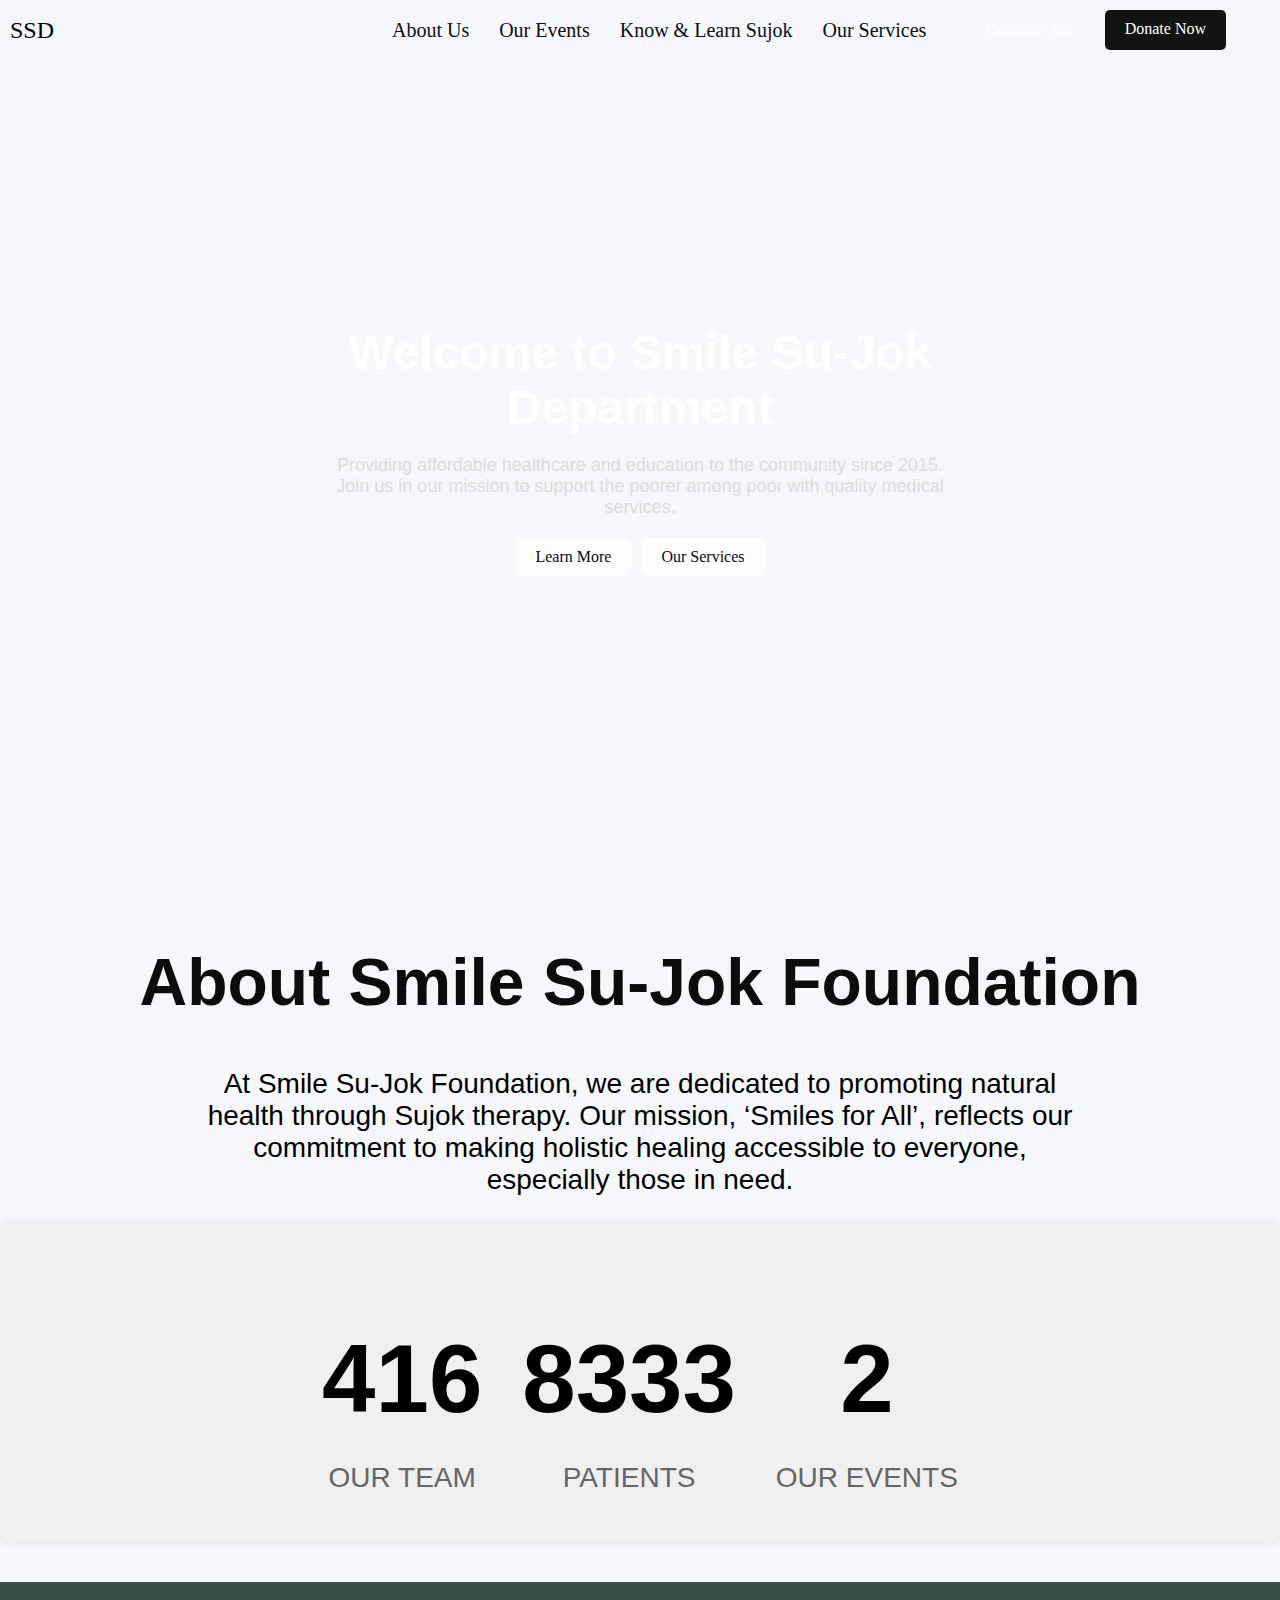
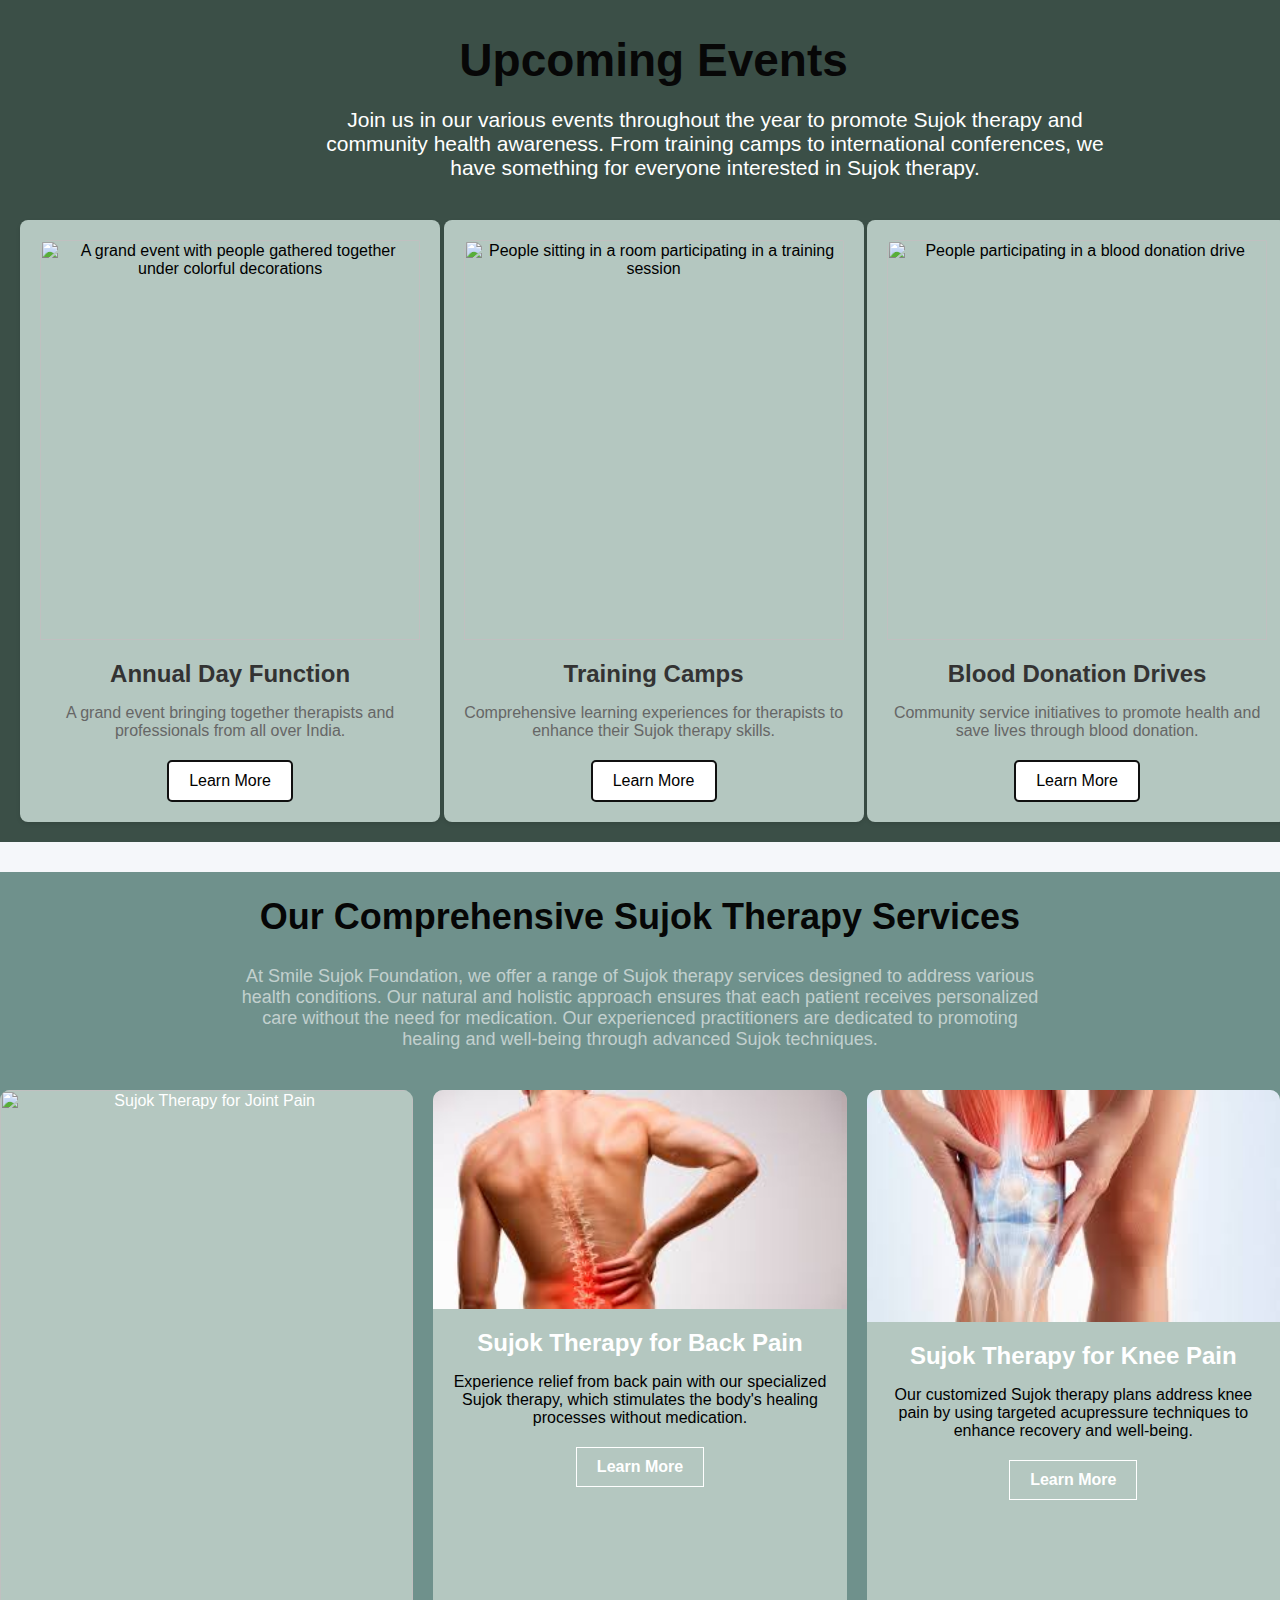
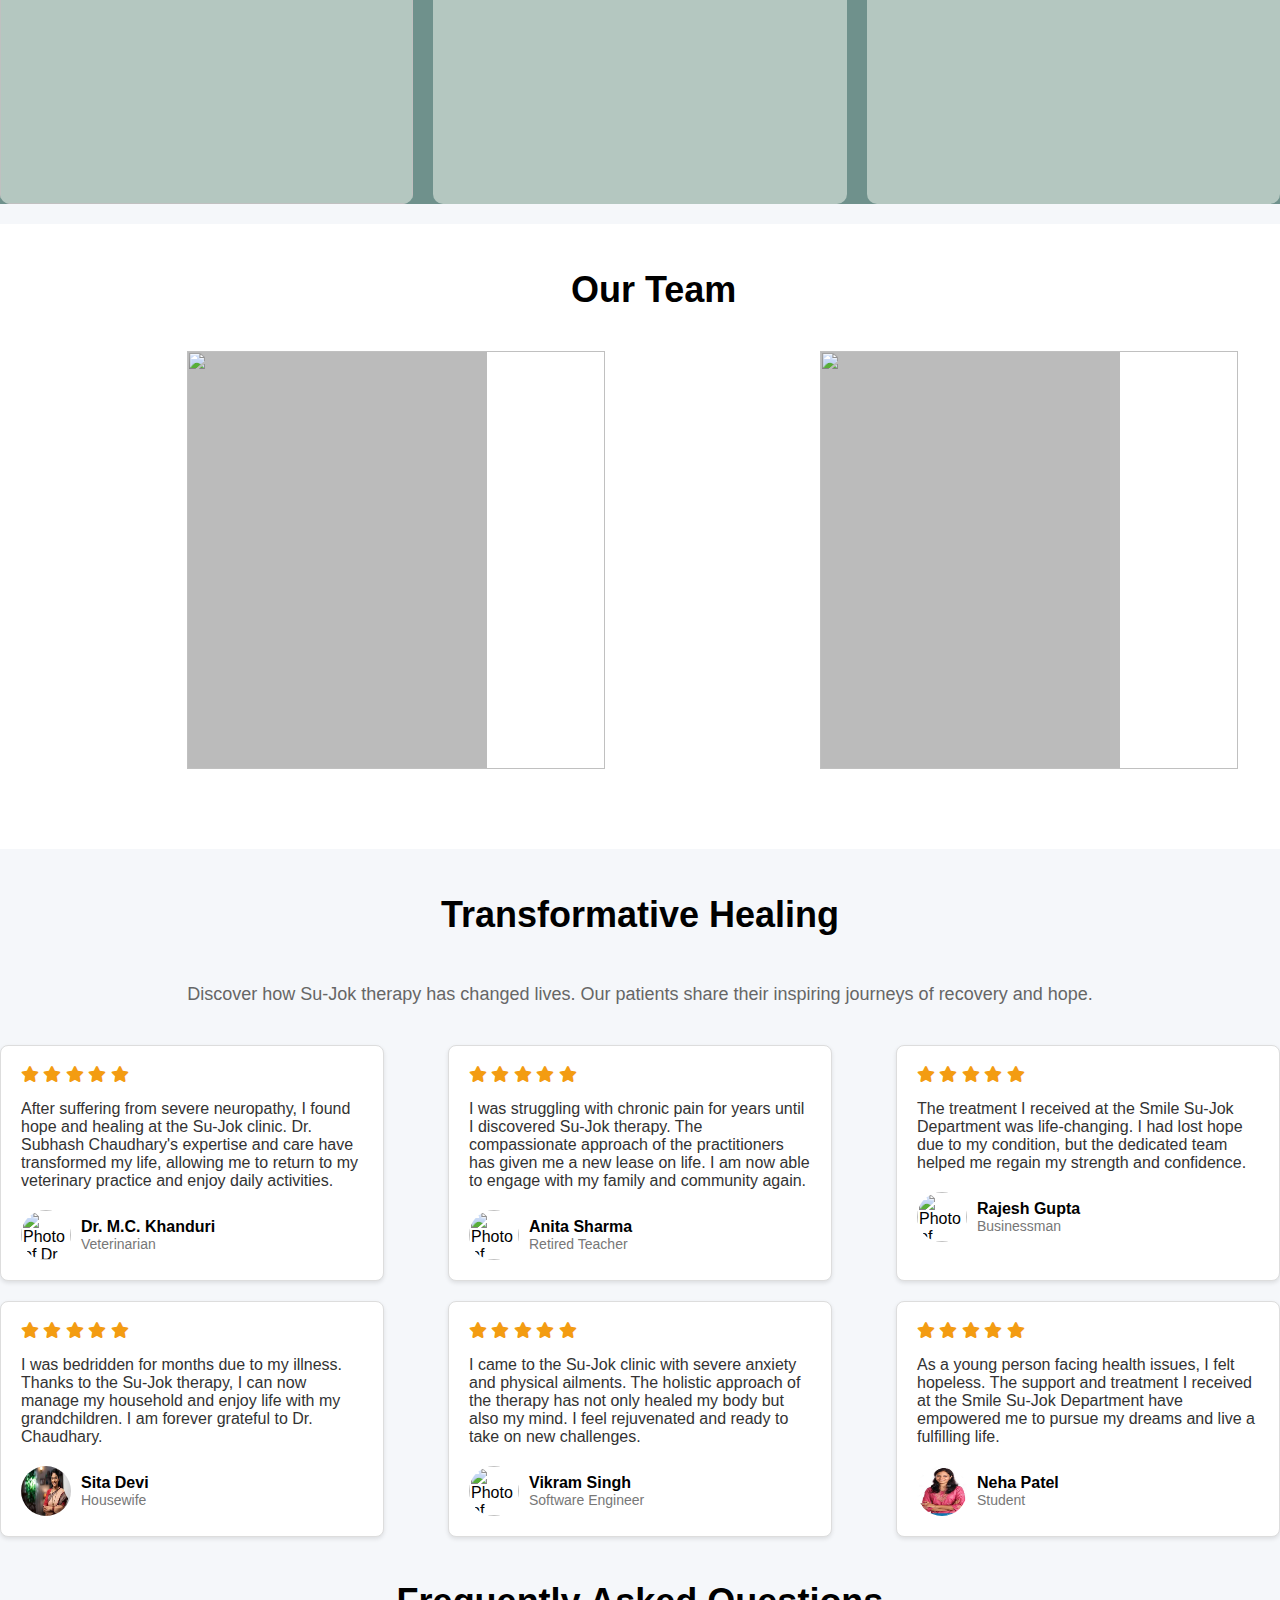
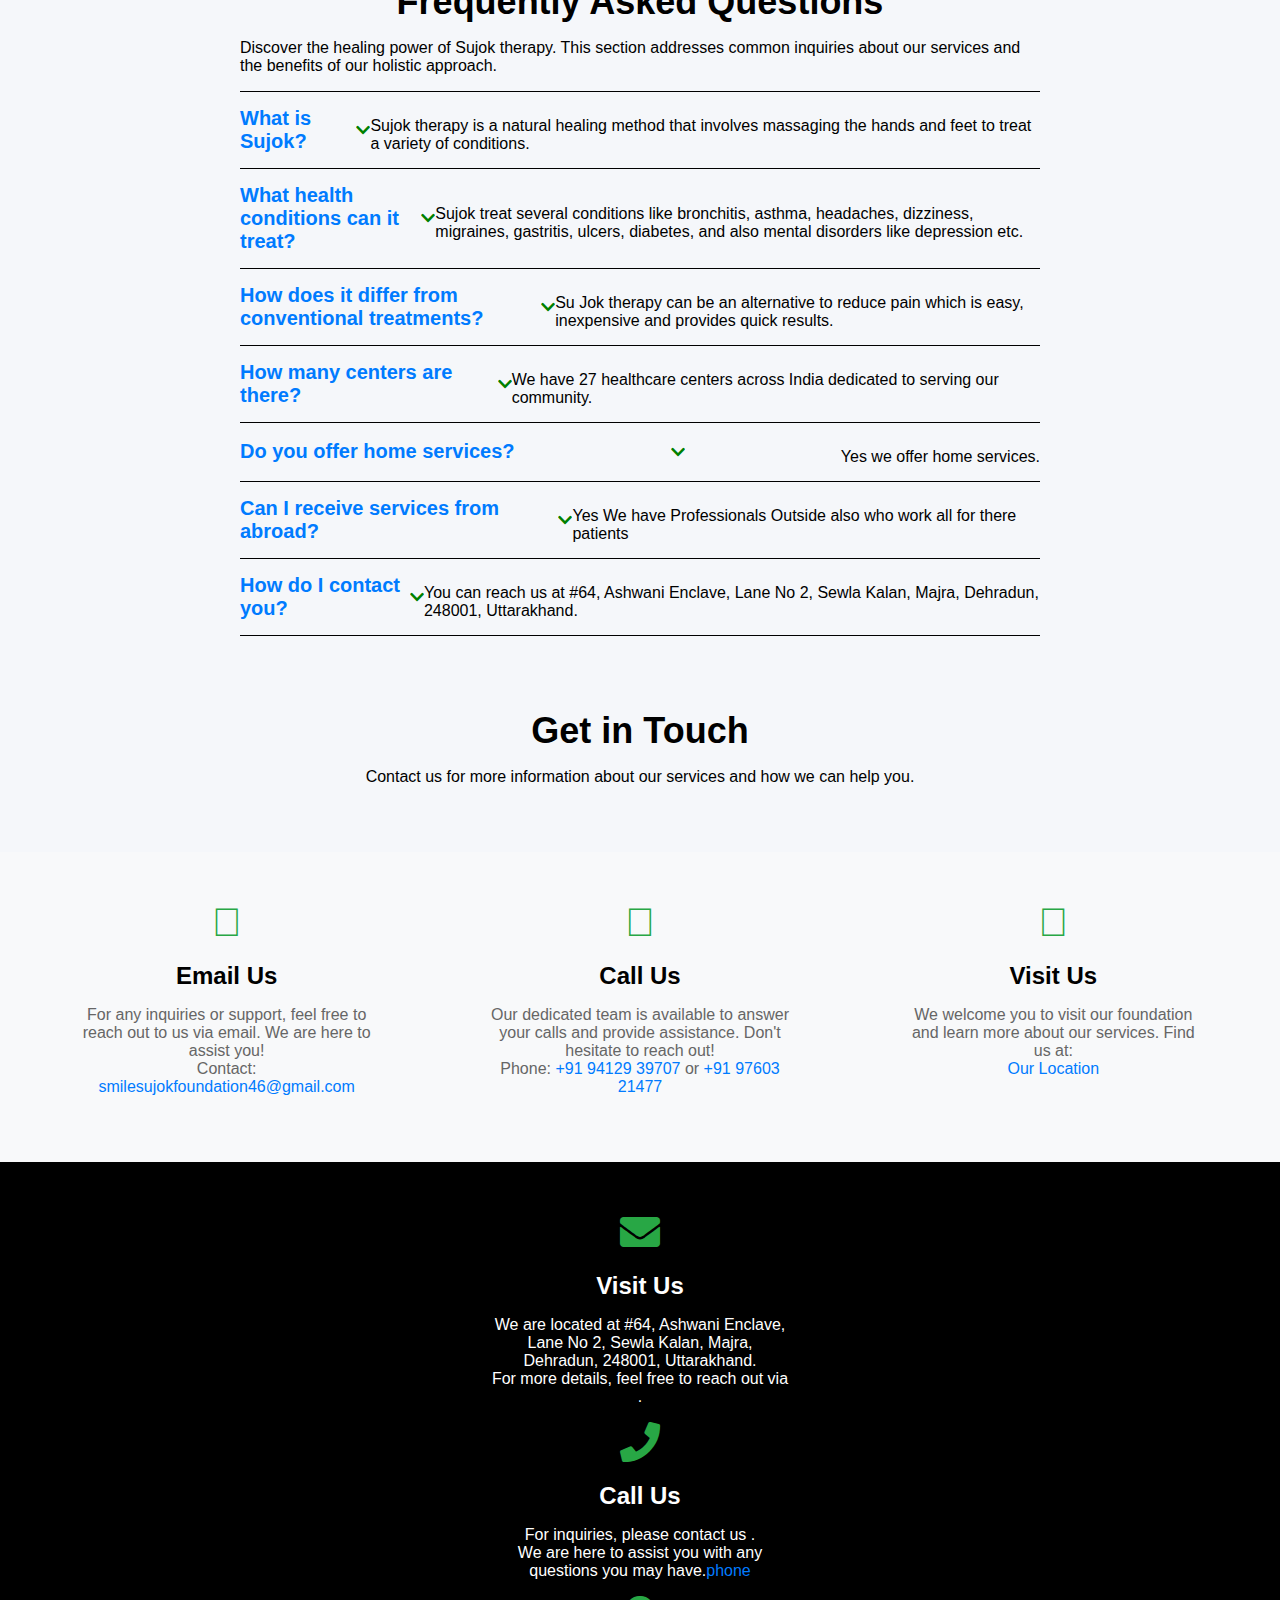
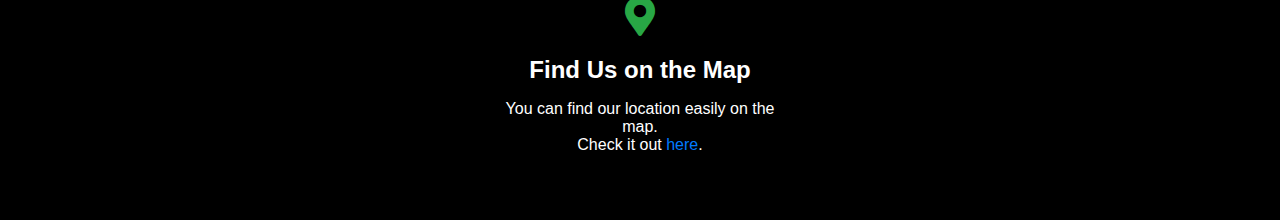
==== commit aae5d7f3: "index.html" ====
--- a/index.html
+++ b/index.html
@@ -39,7 +39,7 @@
     </div>
     <div class="hero">
         <div class="slides">
-            <div class="slide active" style="background-image: url('images/smile4 - Copy.png');"></div>
+            <div class="slide active" style="background-image: url('smile4 - Copy.png');"></div>
             <div class="slide"
                 style="background-image: url('ClipDown.App_350448264_801080438059253_6031259885238081989_n.png');">
             </div>
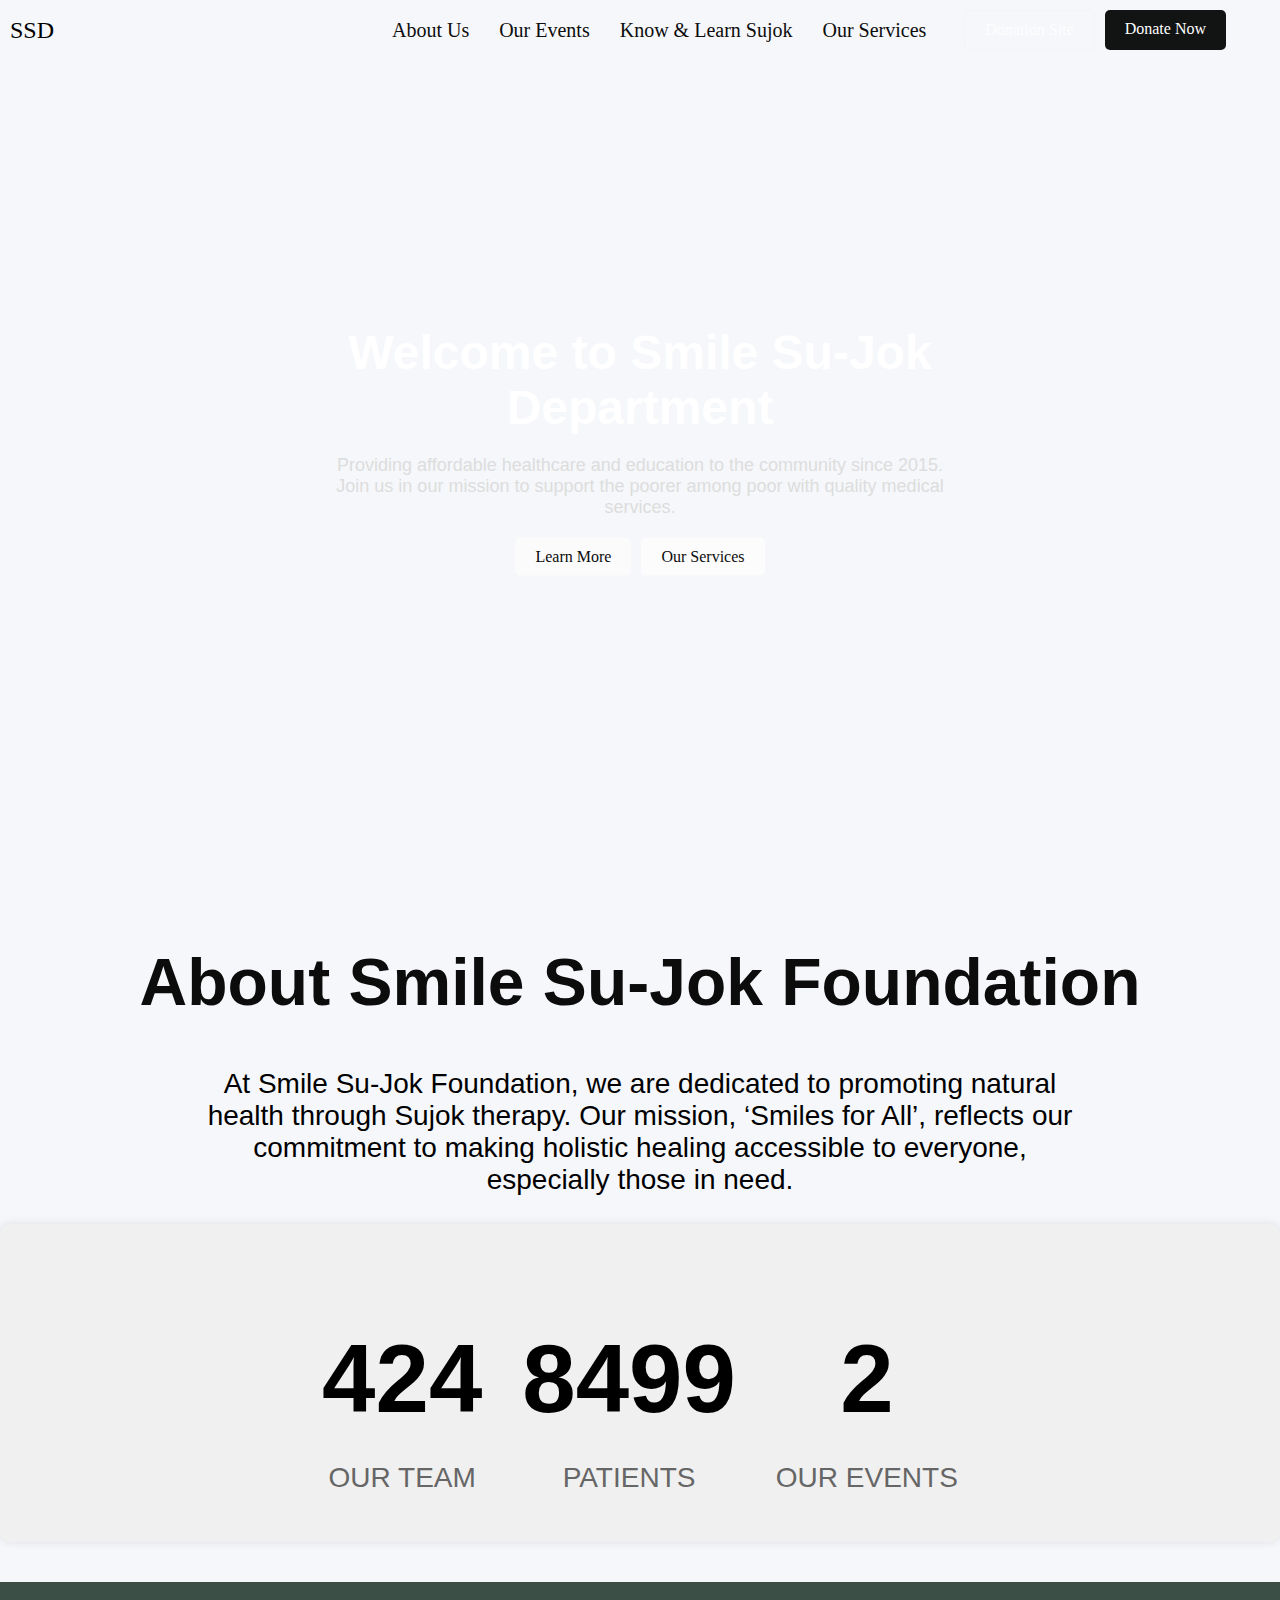
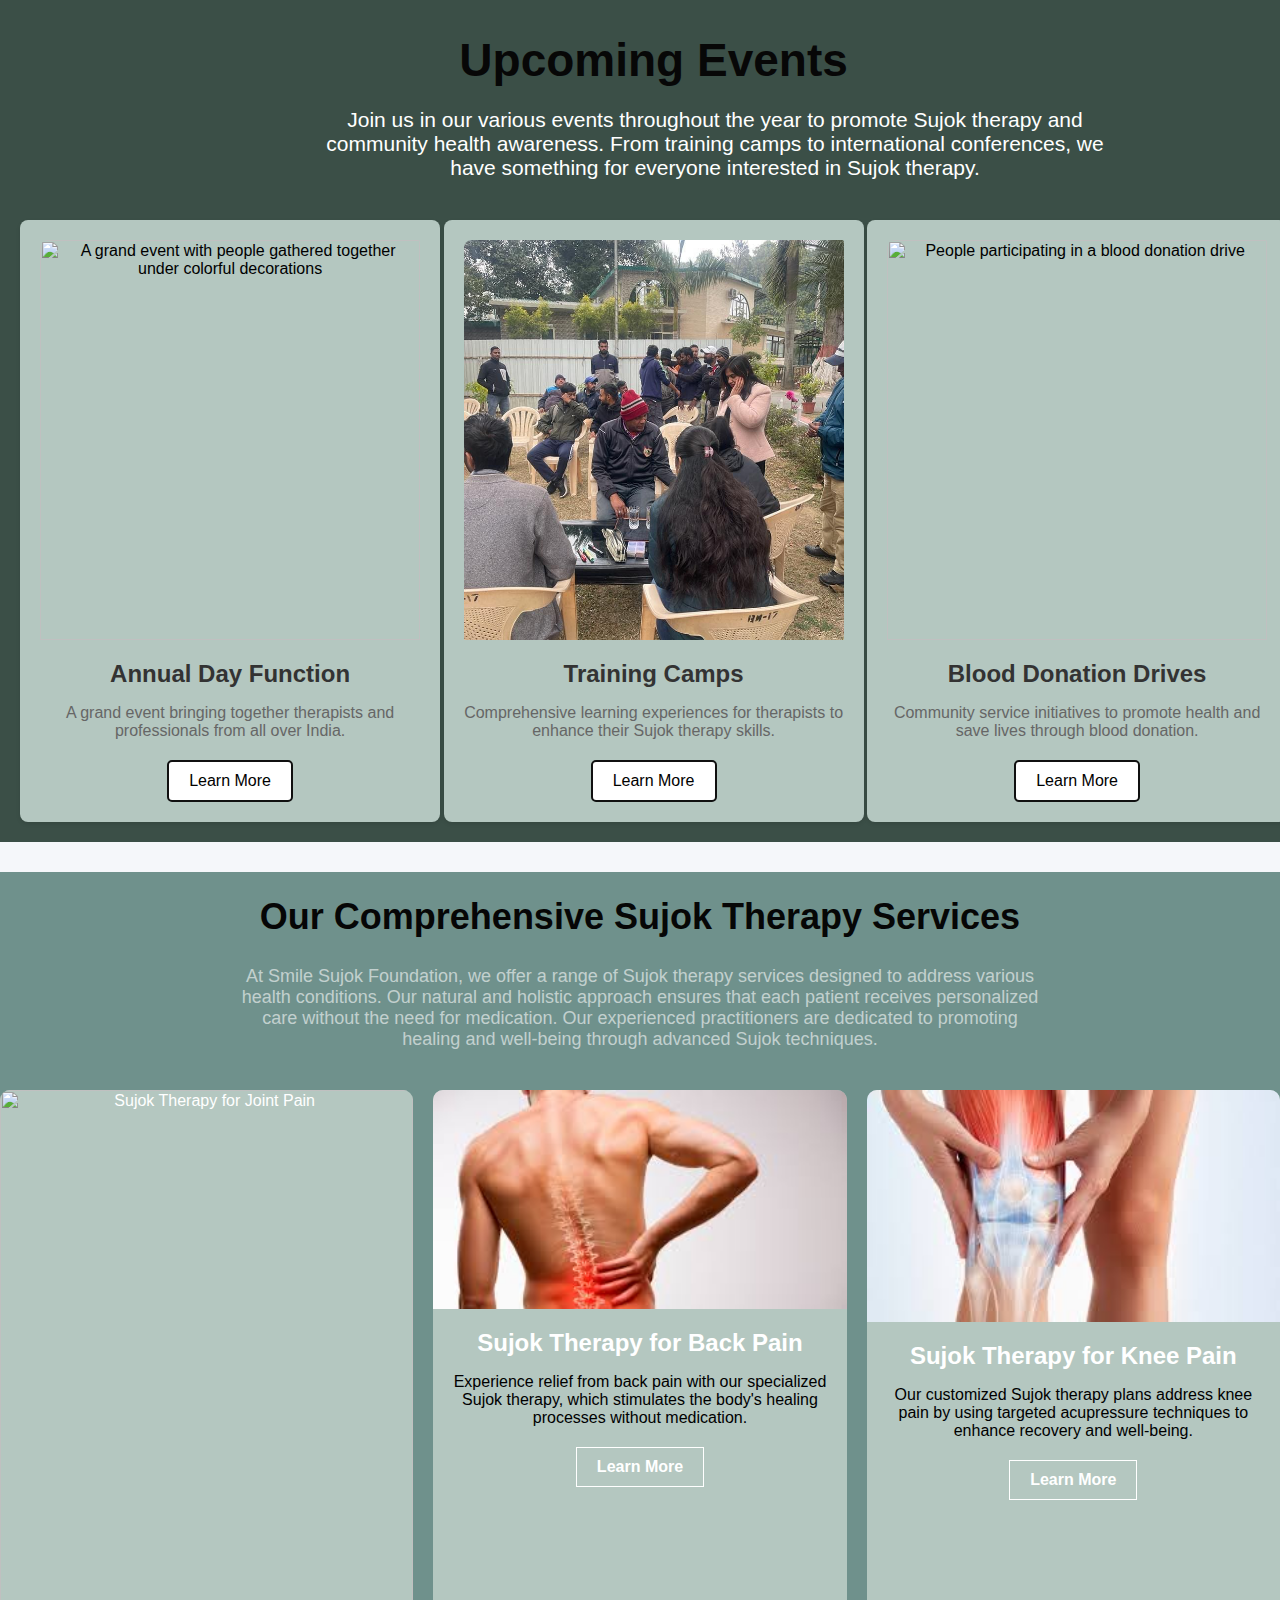
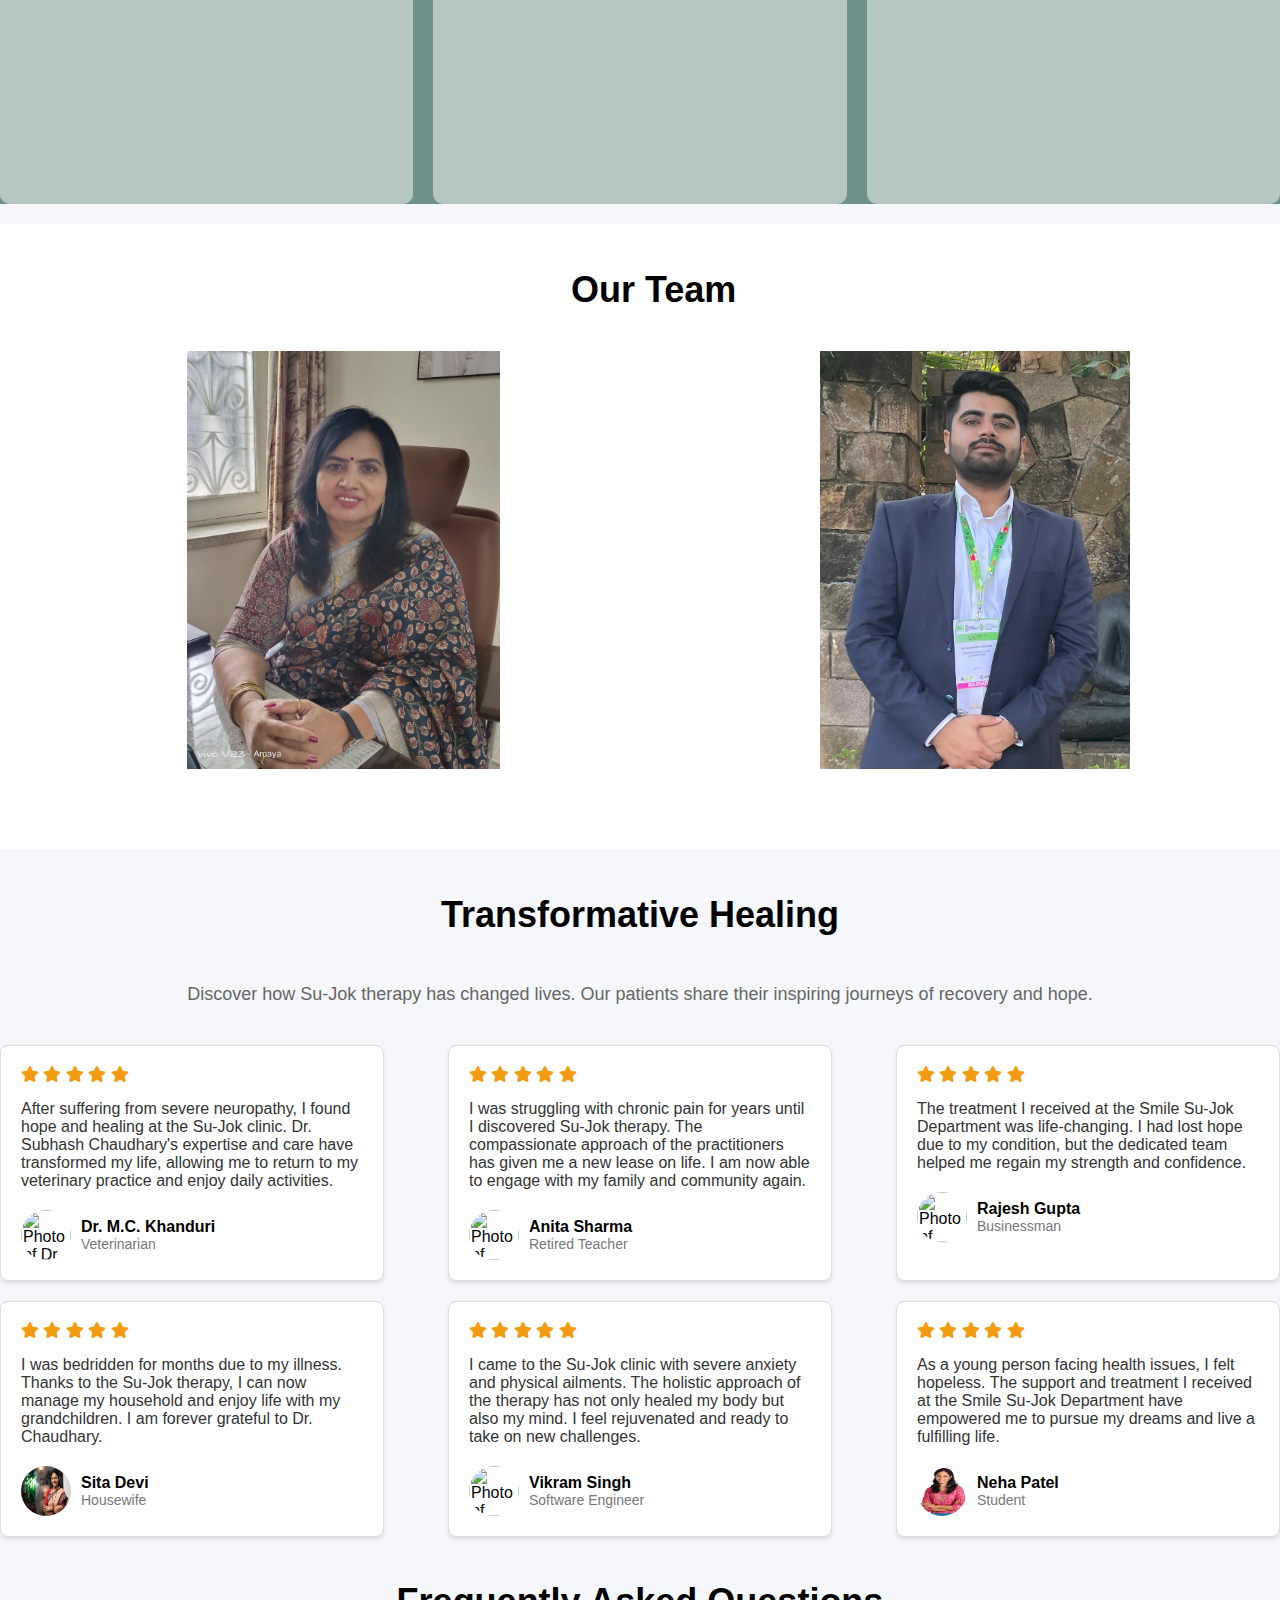
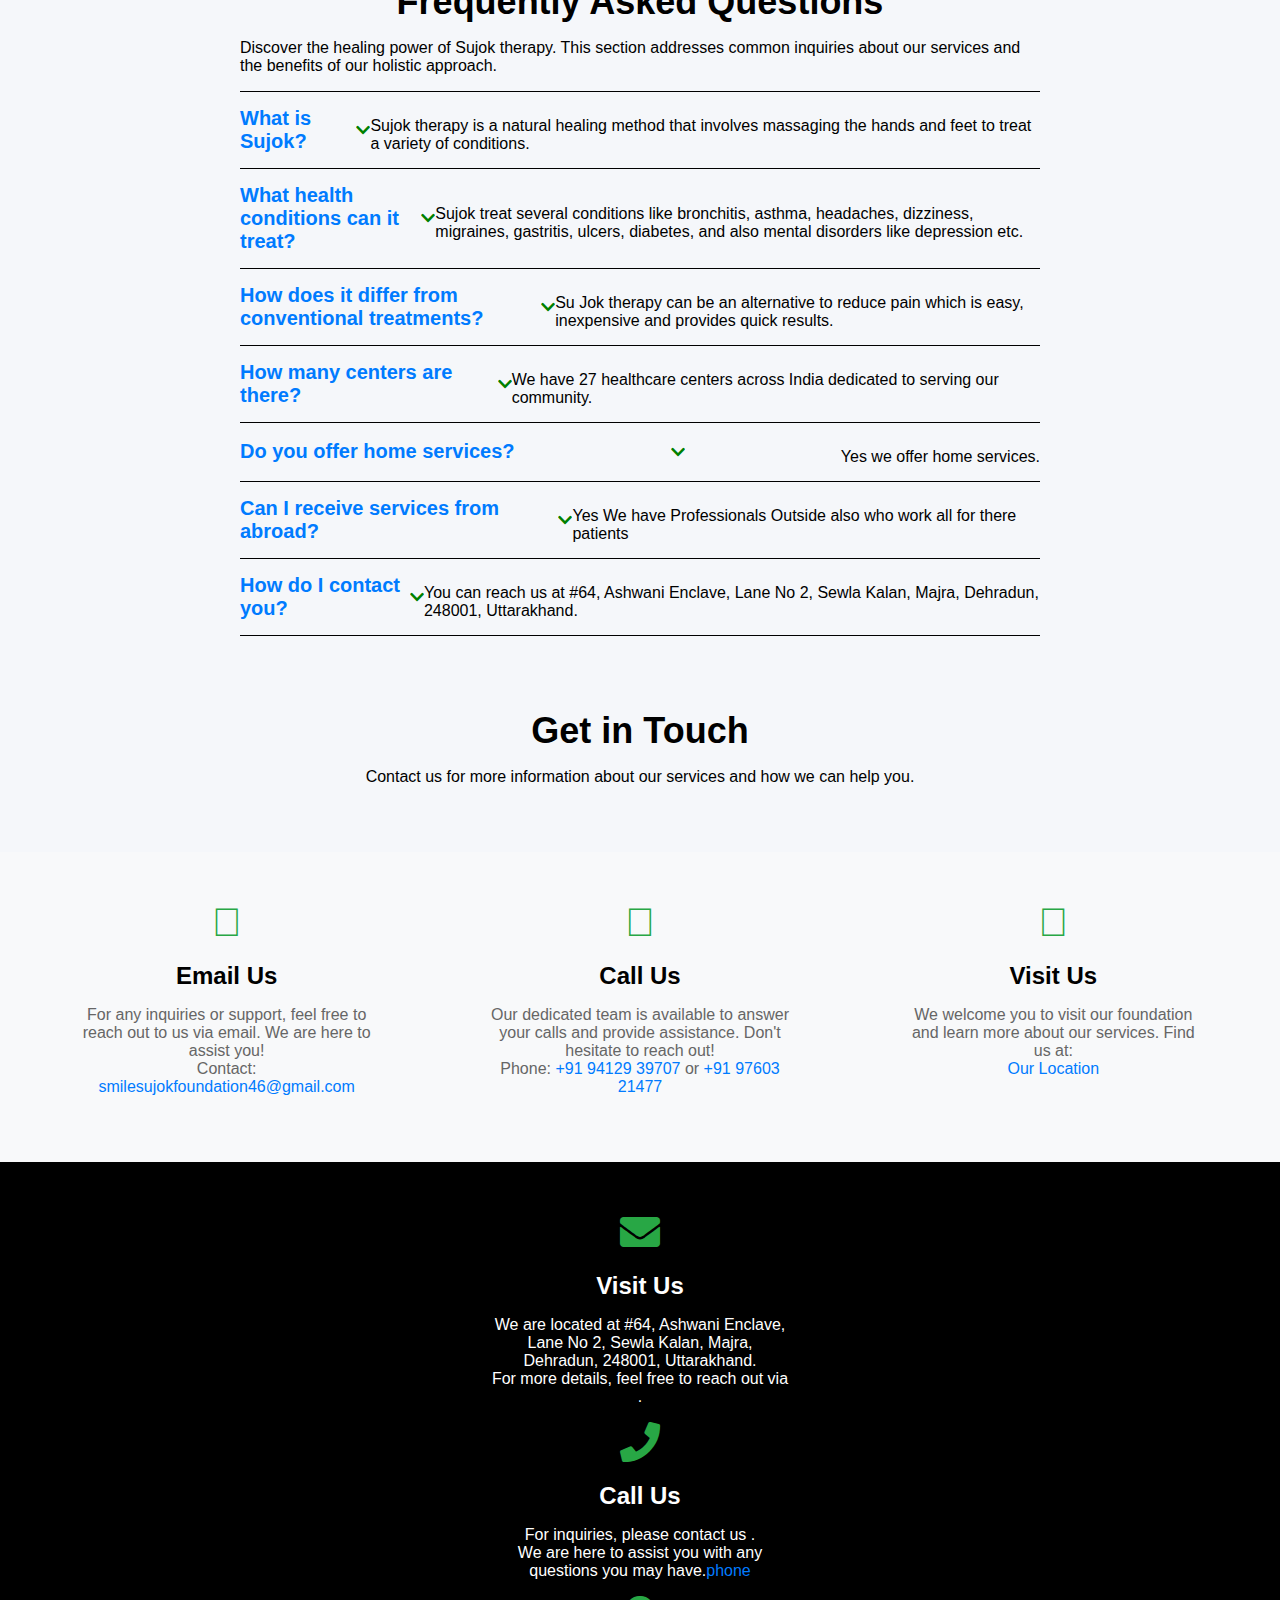
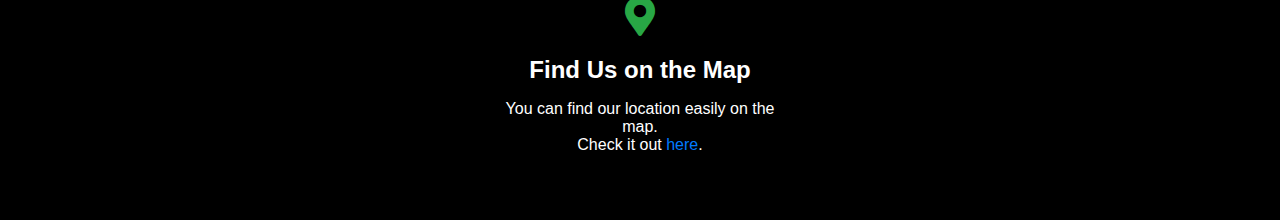
==== commit 9bdffd9b: "Update index.html" ====
--- a/index.html
+++ b/index.html
@@ -39,12 +39,12 @@
     </div>
     <div class="hero">
         <div class="slides">
-            <div class="slide active" style="background-image: url('smile4 - Copy.png');"></div>
+            <div class="slide active" style="background-image: url('images/img/smile4 - Copy.png');"></div>
             <div class="slide"
-                style="background-image: url('ClipDown.App_350448264_801080438059253_6031259885238081989_n.png');">
+                style="background-image: url('images/img/ClipDown.App_350448264_801080438059253_6031259885238081989_n.png');">
             </div>
             <div class="slide"
-                style="background-image: url('ClipDown.App_341342898_3404116149804951_4657754362655357710_n.png');">
+                style="background-image: url('images/img/ClipDown.App_341342898_3404116149804951_4657754362655357710_n.png');">
             </div>
         </div>
         <div class="hero-text">
@@ -295,7 +295,7 @@
                 </button>
             </div>
             <div class="event">
-                <img alt="People sitting in a room participating in a training session" height="400" src="smile2.png"
+                <img alt="People sitting in a room participating in a training session" height="400" src="images/img/smile2.png"
                     width="600" />
                 <h3>
                     Training Camps
@@ -482,7 +482,7 @@
                         <div class="flip-card-front">
 
                 <a  href="#">
-                    <img src="WhatsApp Image 2024-08-24 at 17.23.23_55fdd27c.jpg" width="" height="418" loading="lazy"
+                    <img src="images/img/WhatsApp Image 2024-08-24 at 17.23.23_55fdd27c.jpg" width="" height="418" loading="lazy"
                       class="img-cover">
                   </a>
               </div>
@@ -518,7 +518,7 @@
 
 
                   <a href="#">
-                    <img src="WhatsApp Image 2024-08-24 at 17.21.48_74a45fa5.jpg" width="" height="418" loading="lazy"
+                    <img src="images/img/WhatsApp Image 2024-08-24 at 17.21.48_74a45fa5.jpg" width="" height="418" loading="lazy"
                        class="img-cover">
                   </a>
 
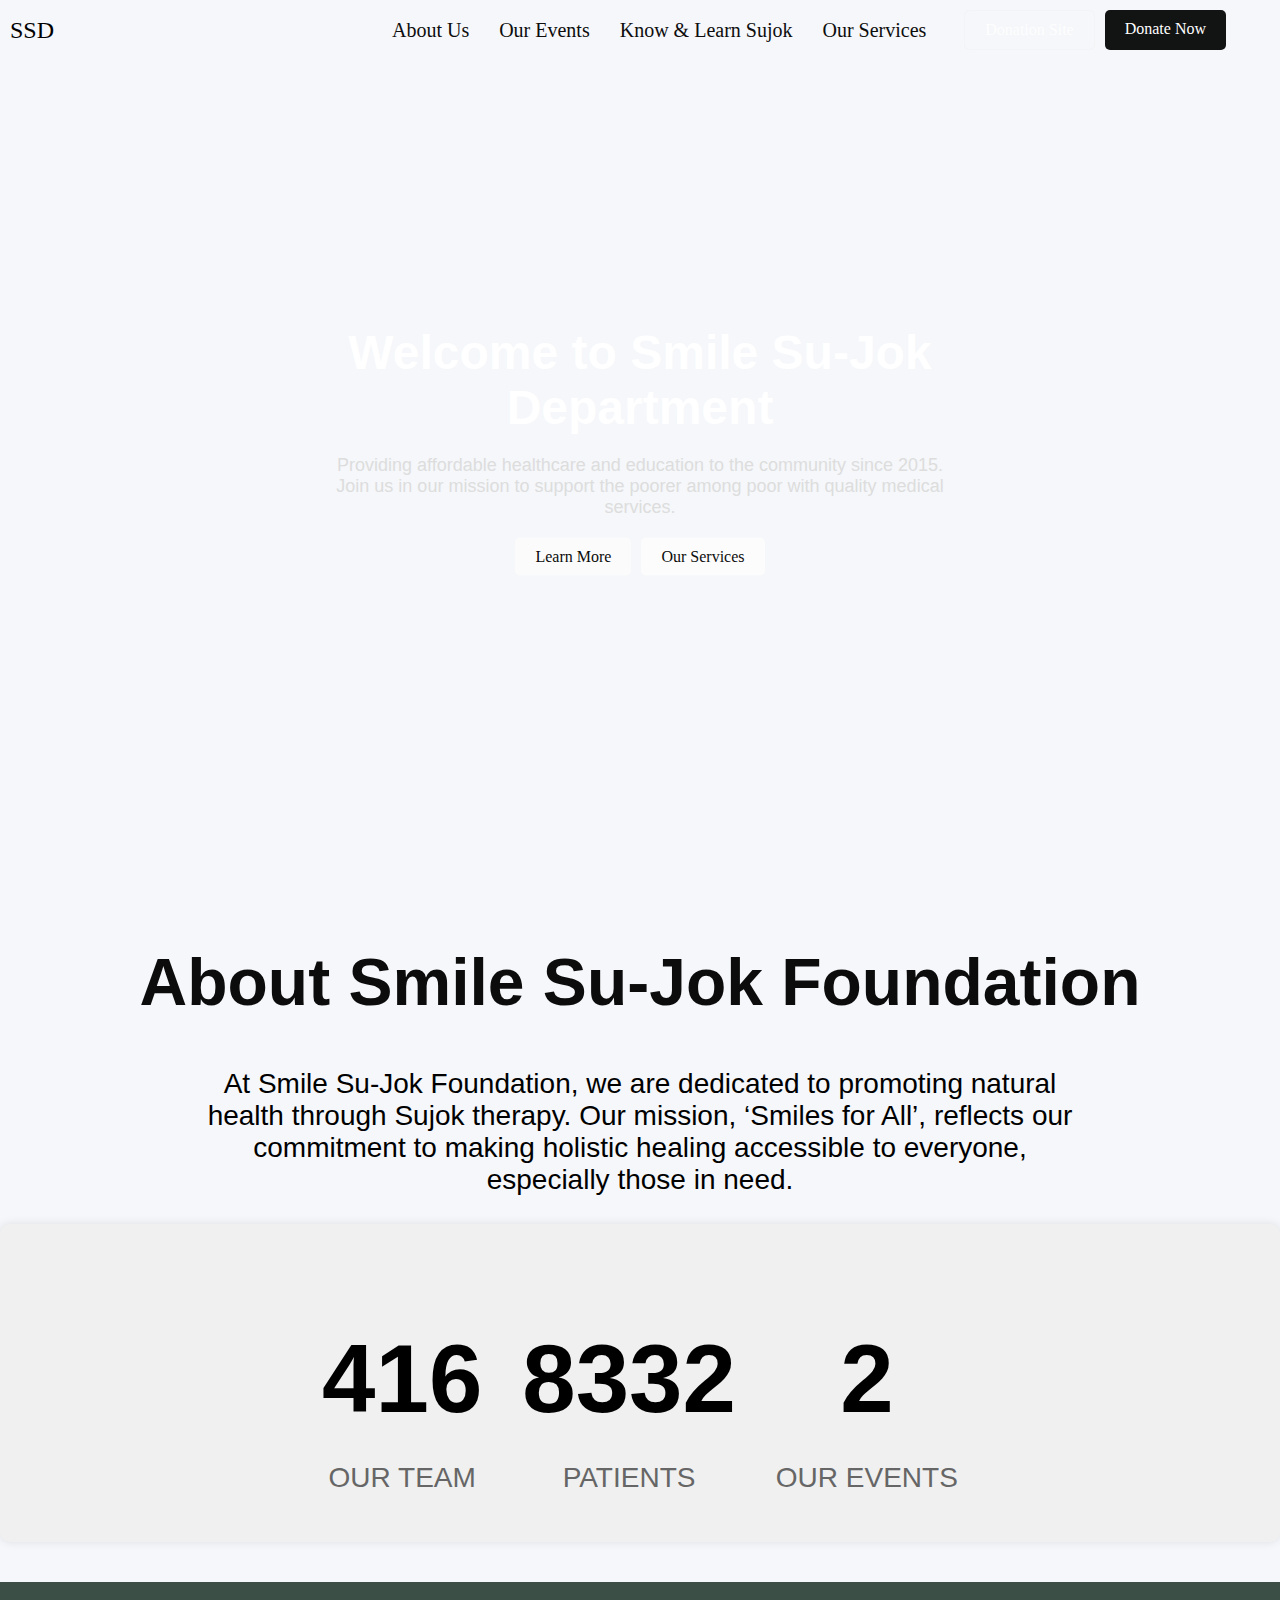
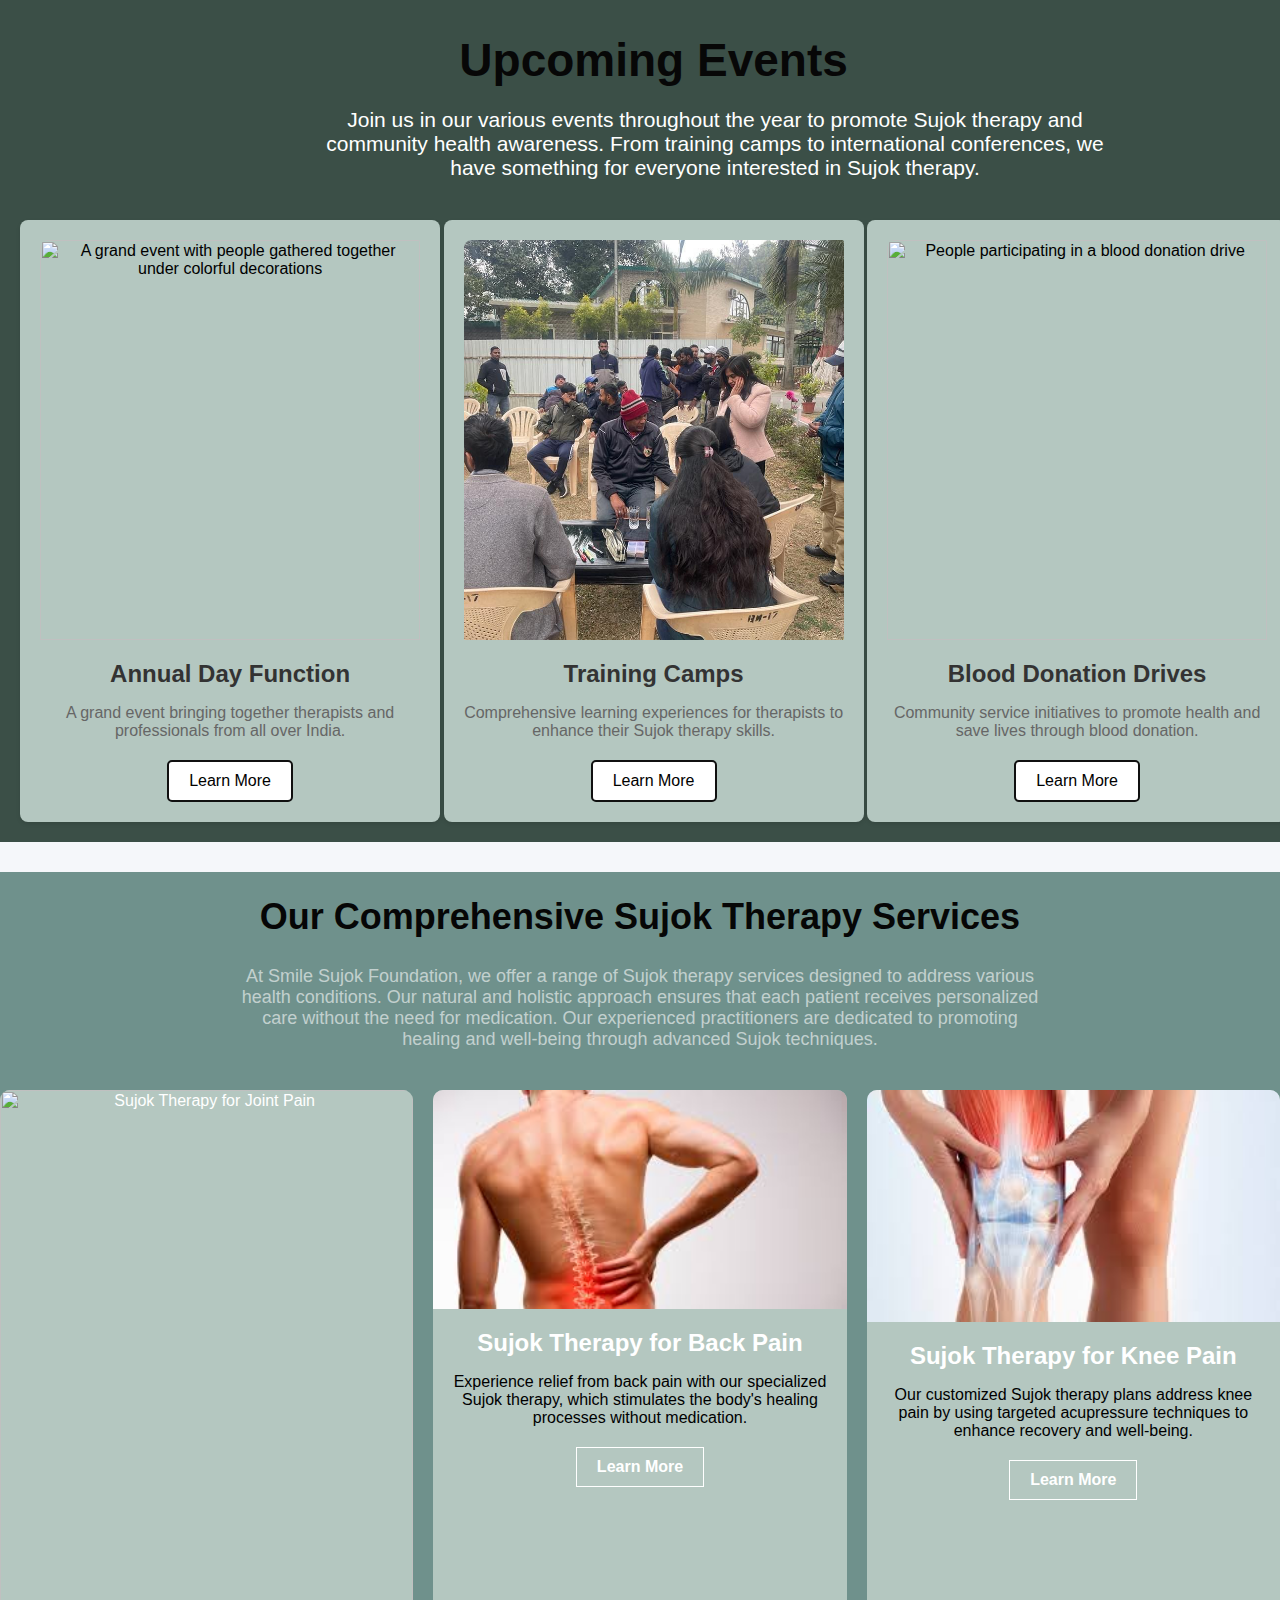
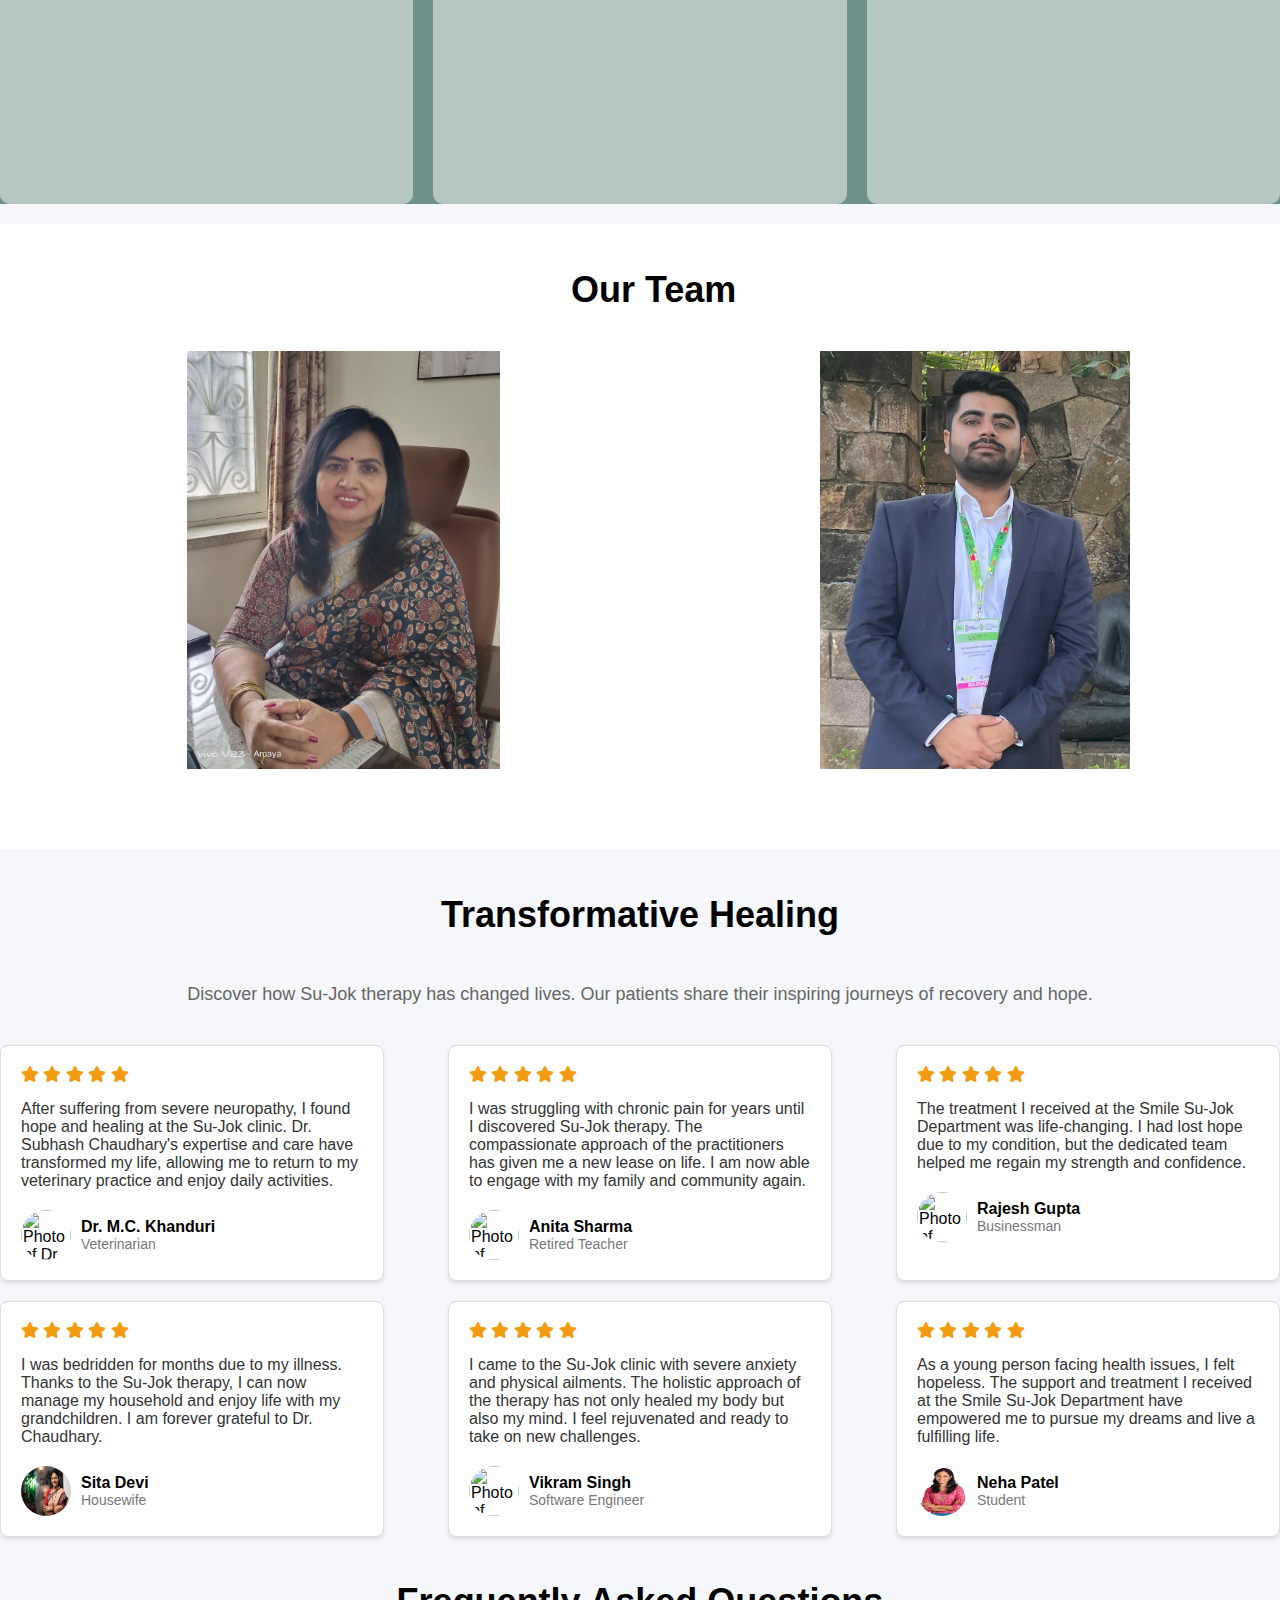
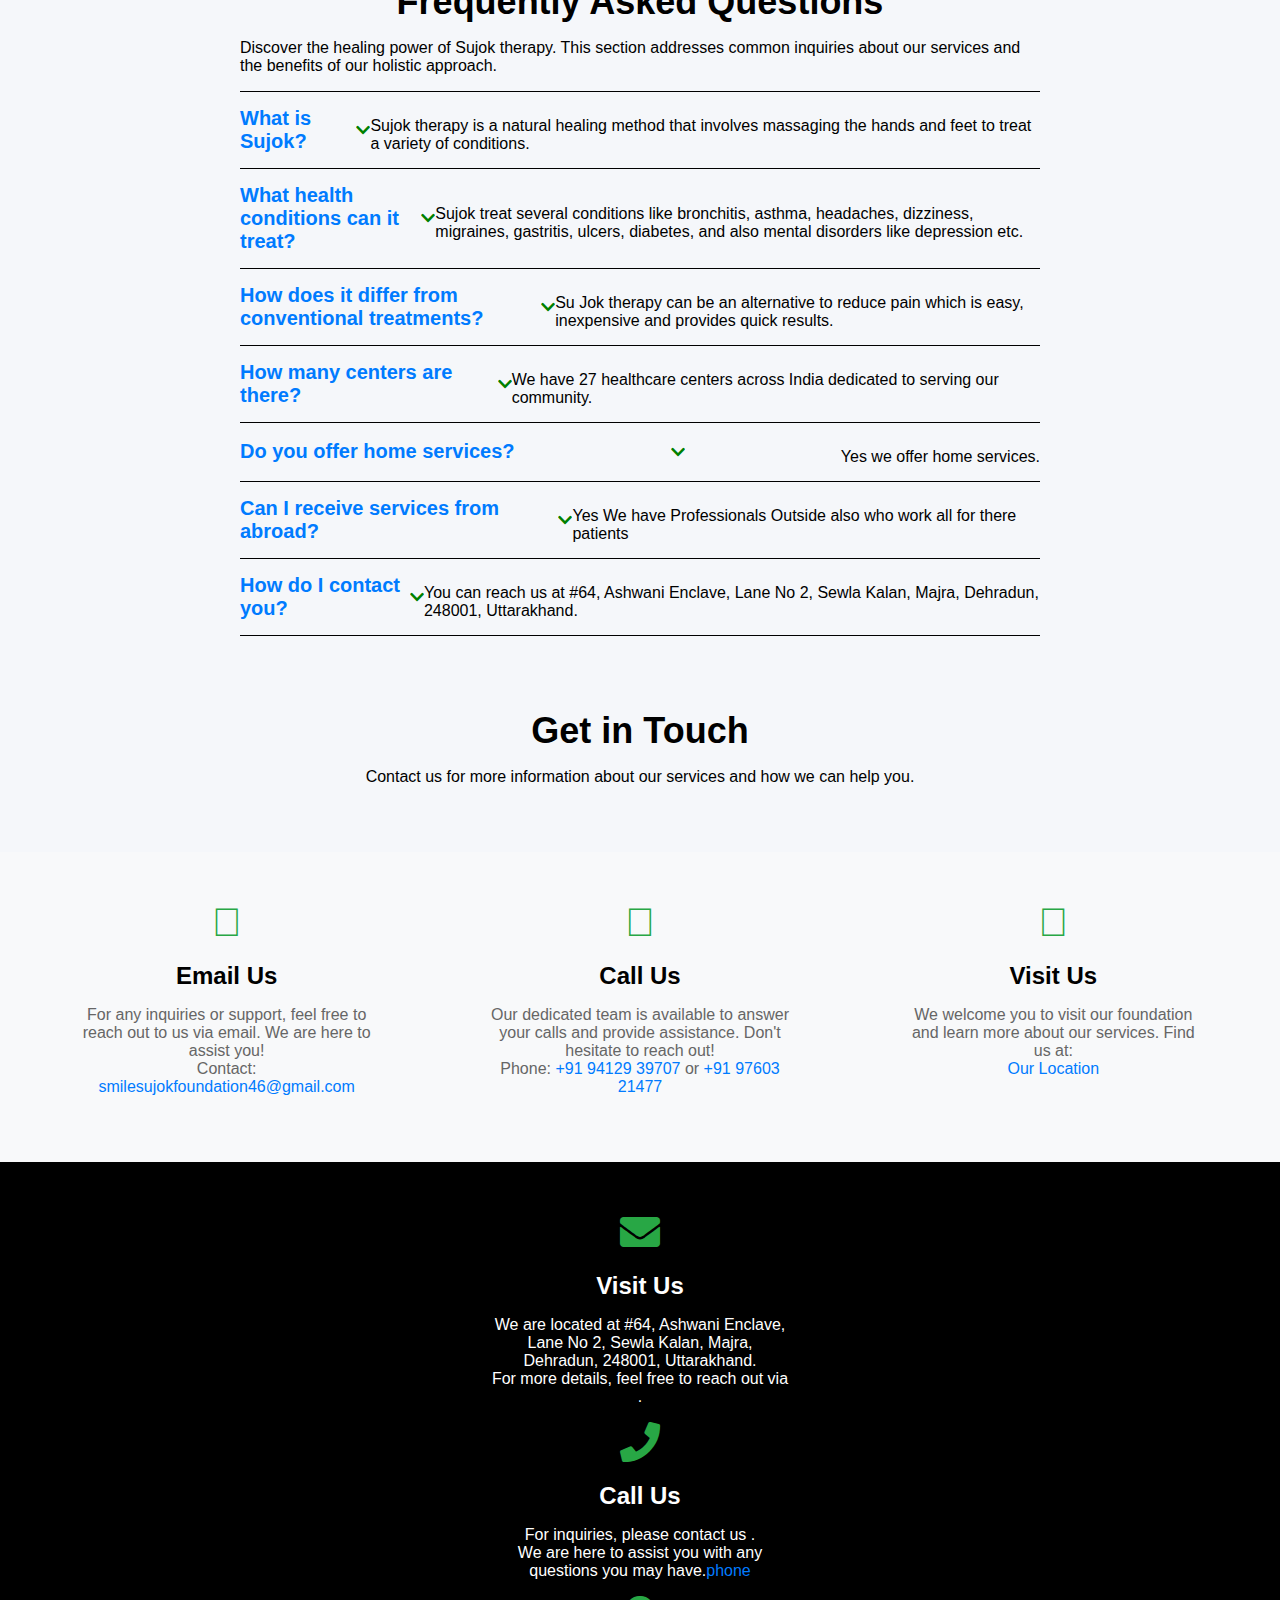
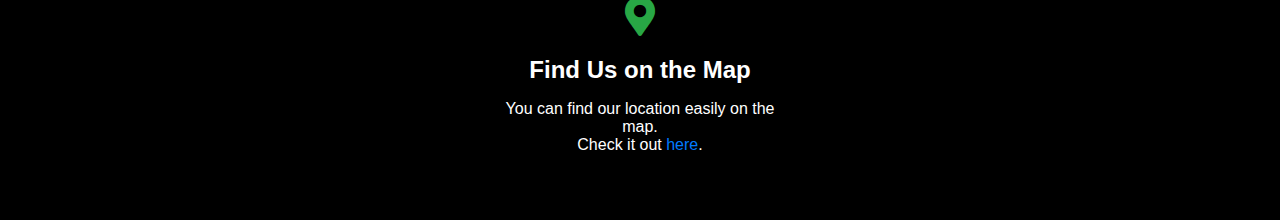
==== commit 2adcbf2e: "Update index.html" ====
--- a/index.html
+++ b/index.html
@@ -44,7 +44,19 @@
                 style="background-image: url('images/img/ClipDown.App_350448264_801080438059253_6031259885238081989_n.png');">
             </div>
             <div class="slide"
-                style="background-image: url('images/img/ClipDown.App_341342898_3404116149804951_4657754362655357710_n.png');">
+                style="background-image: url('images/img/bg1');">
+            </div>
+             <div class="slide"
+                style="background-image: url('images/img/bg2');">
+            </div>
+             <div class="slide"
+                style="background-image: url('images/img/bg3');">
+            </div>
+             <div class="slide"
+                style="background-image: url('images/img/bg4');">
+            </div>
+             <div class="slide"
+                style="background-image: url('images/img/bg5');">
             </div>
         </div>
         <div class="hero-text">
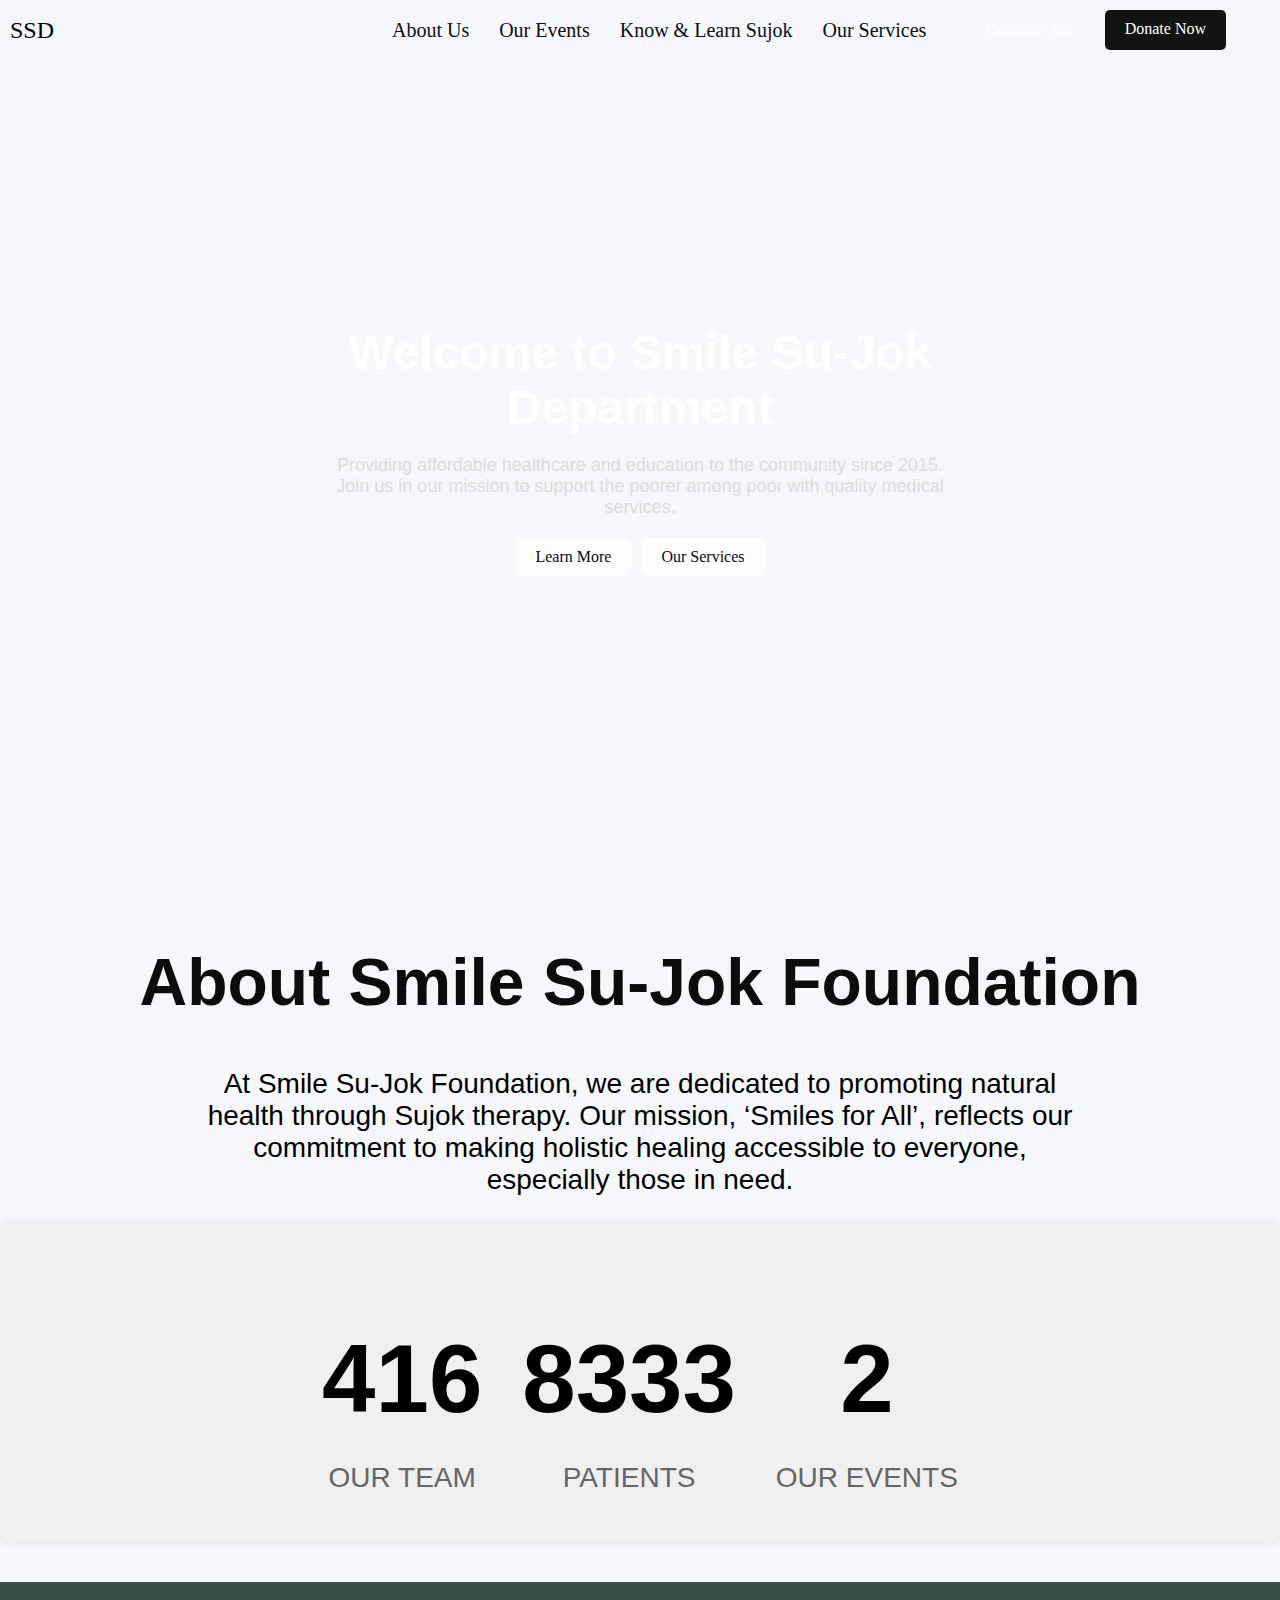
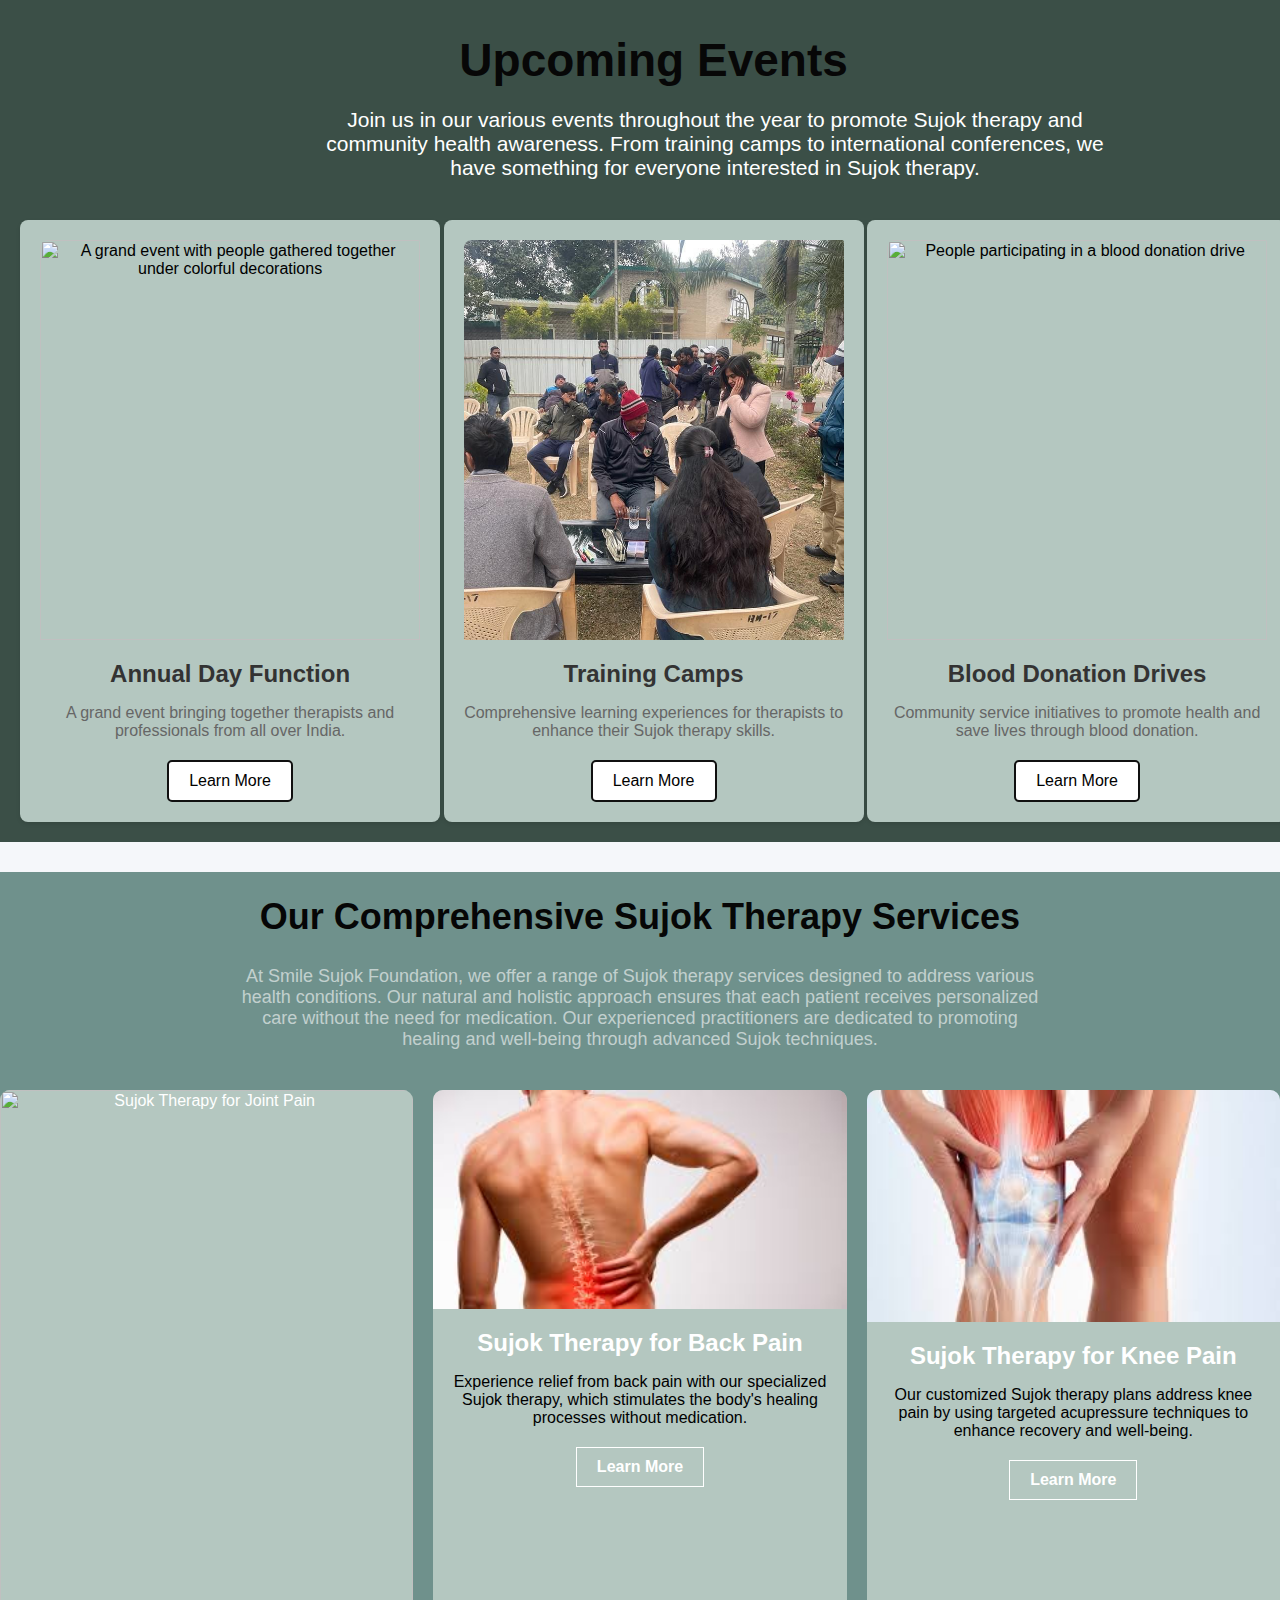
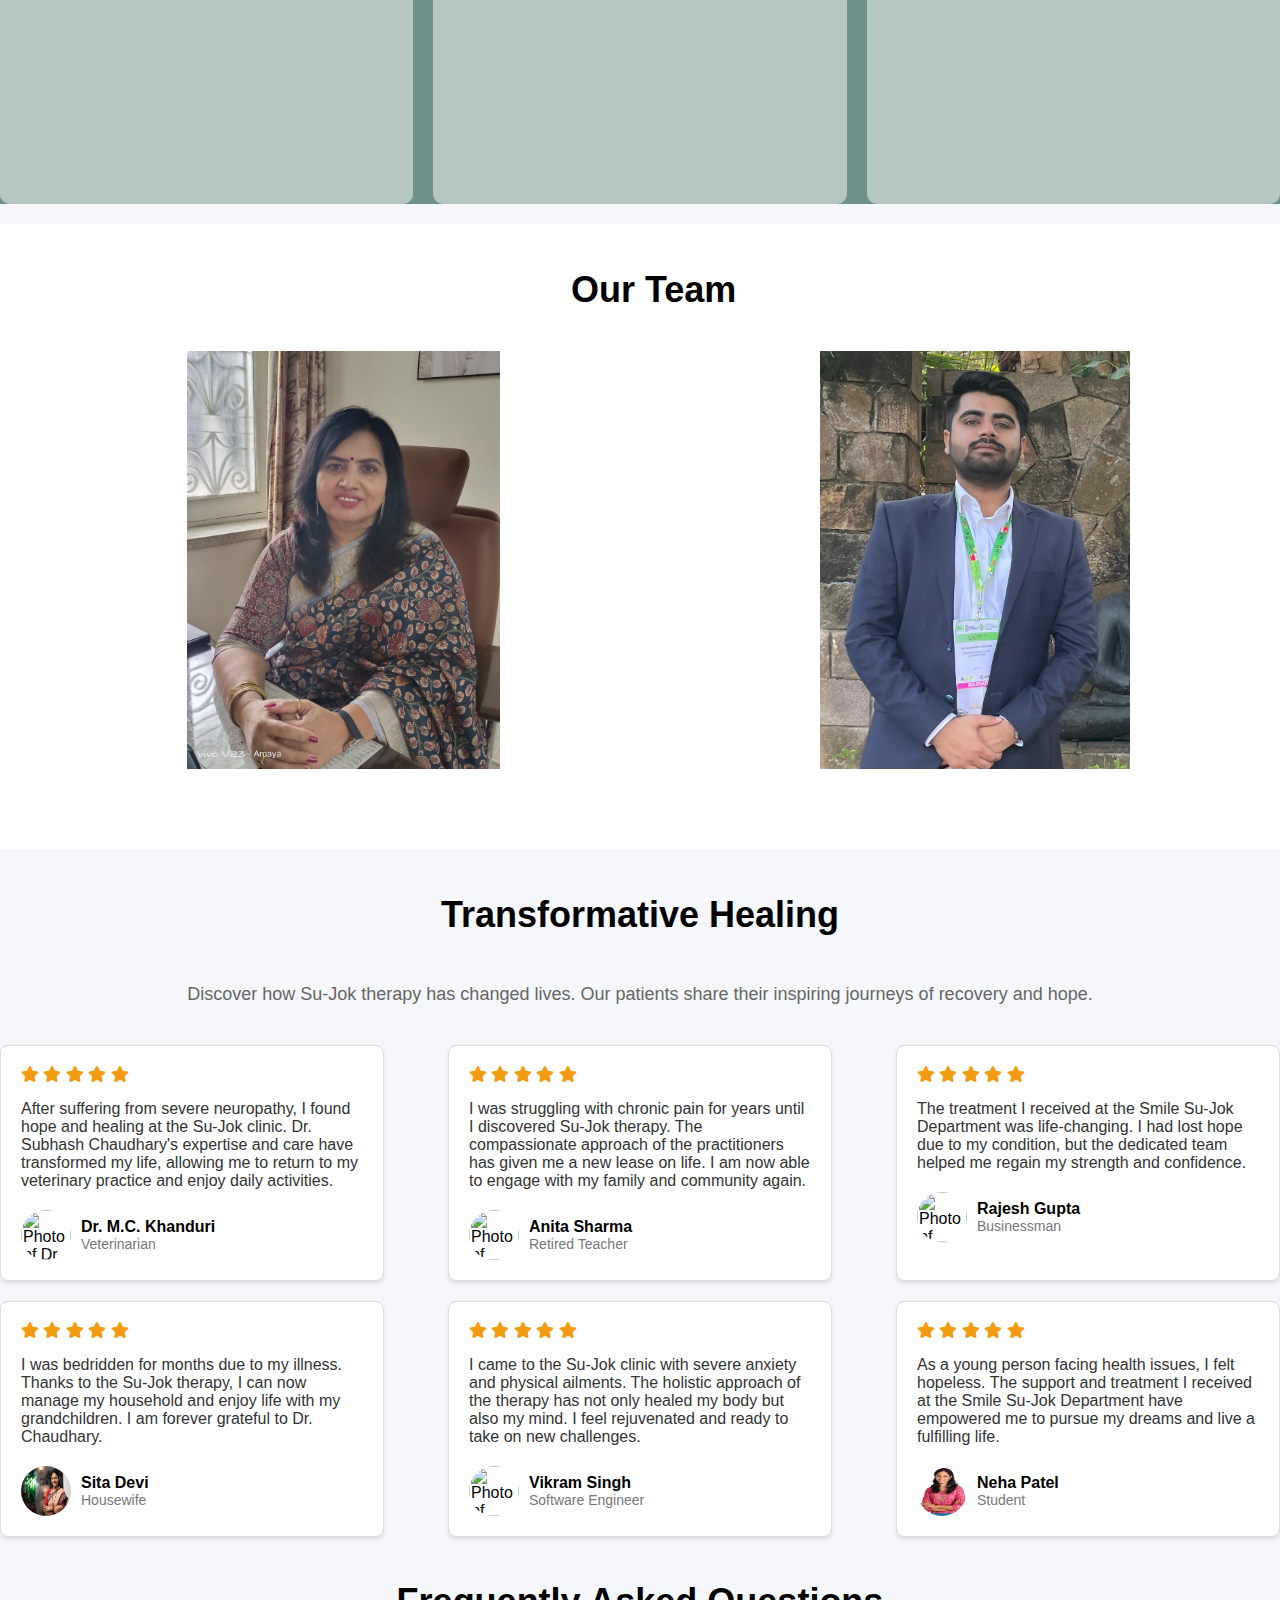
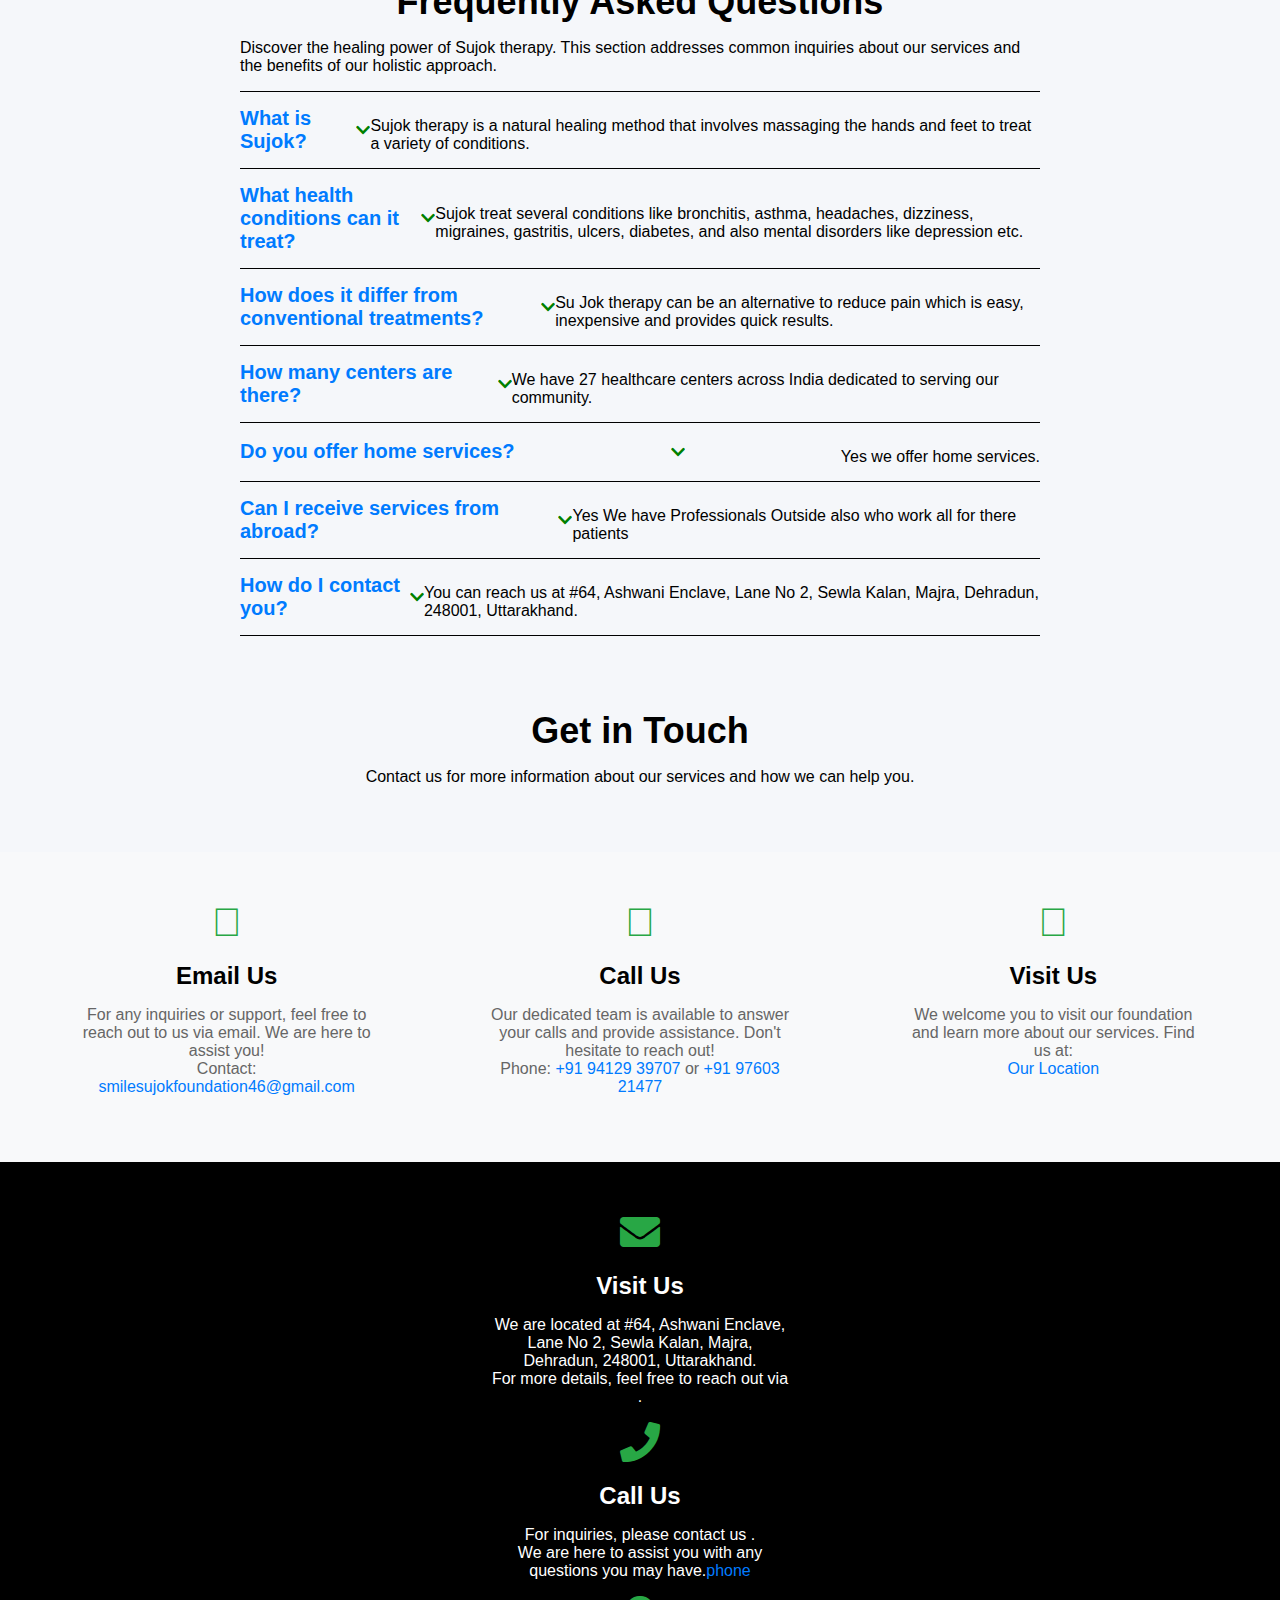
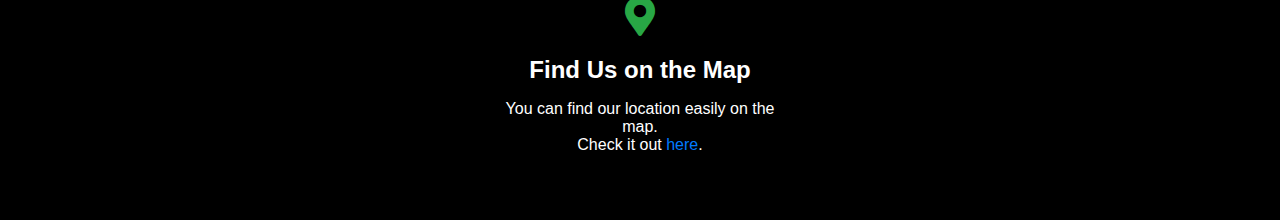
==== commit 898e6fa1: "Update index.html" ====
--- a/index.html
+++ b/index.html
@@ -40,24 +40,13 @@
     <div class="hero">
         <div class="slides">
             <div class="slide active" style="background-image: url('images/img/smile4 - Copy.png');"></div>
-            <div class="slide"
-                style="background-image: url('images/img/ClipDown.App_350448264_801080438059253_6031259885238081989_n.png');">
-            </div>
-            <div class="slide"
-                style="background-image: url('images/img/bg1');">
-            </div>
-             <div class="slide"
-                style="background-image: url('images/img/bg2');">
-            </div>
-             <div class="slide"
-                style="background-image: url('images/img/bg3');">
-            </div>
-             <div class="slide"
-                style="background-image: url('images/img/bg4');">
-            </div>
-             <div class="slide"
-                style="background-image: url('images/img/bg5');">
-            </div>
+            <div class="slide" style="background-image: url('images/img/ClipDown.App_350448264_801080438059253_6031259885238081989_n.png');"></div>
+            <div class="slide" style="background-image: url('images/img/bg1.jpg');"></div>
+             <div class="slide" style="background-image: url('images/img/bg2.jpg');"></div>
+             <div class="slide" style="background-image: url('images/img/bg3.jpg');"></div>
+             <div class="slide" style="background-image: url('images/img/bg4.jpg');"></div>
+             <div class="slide" style="background-image: url('images/img/bg5.jpg');"></div>
+            
         </div>
         <div class="hero-text">
             <h1>
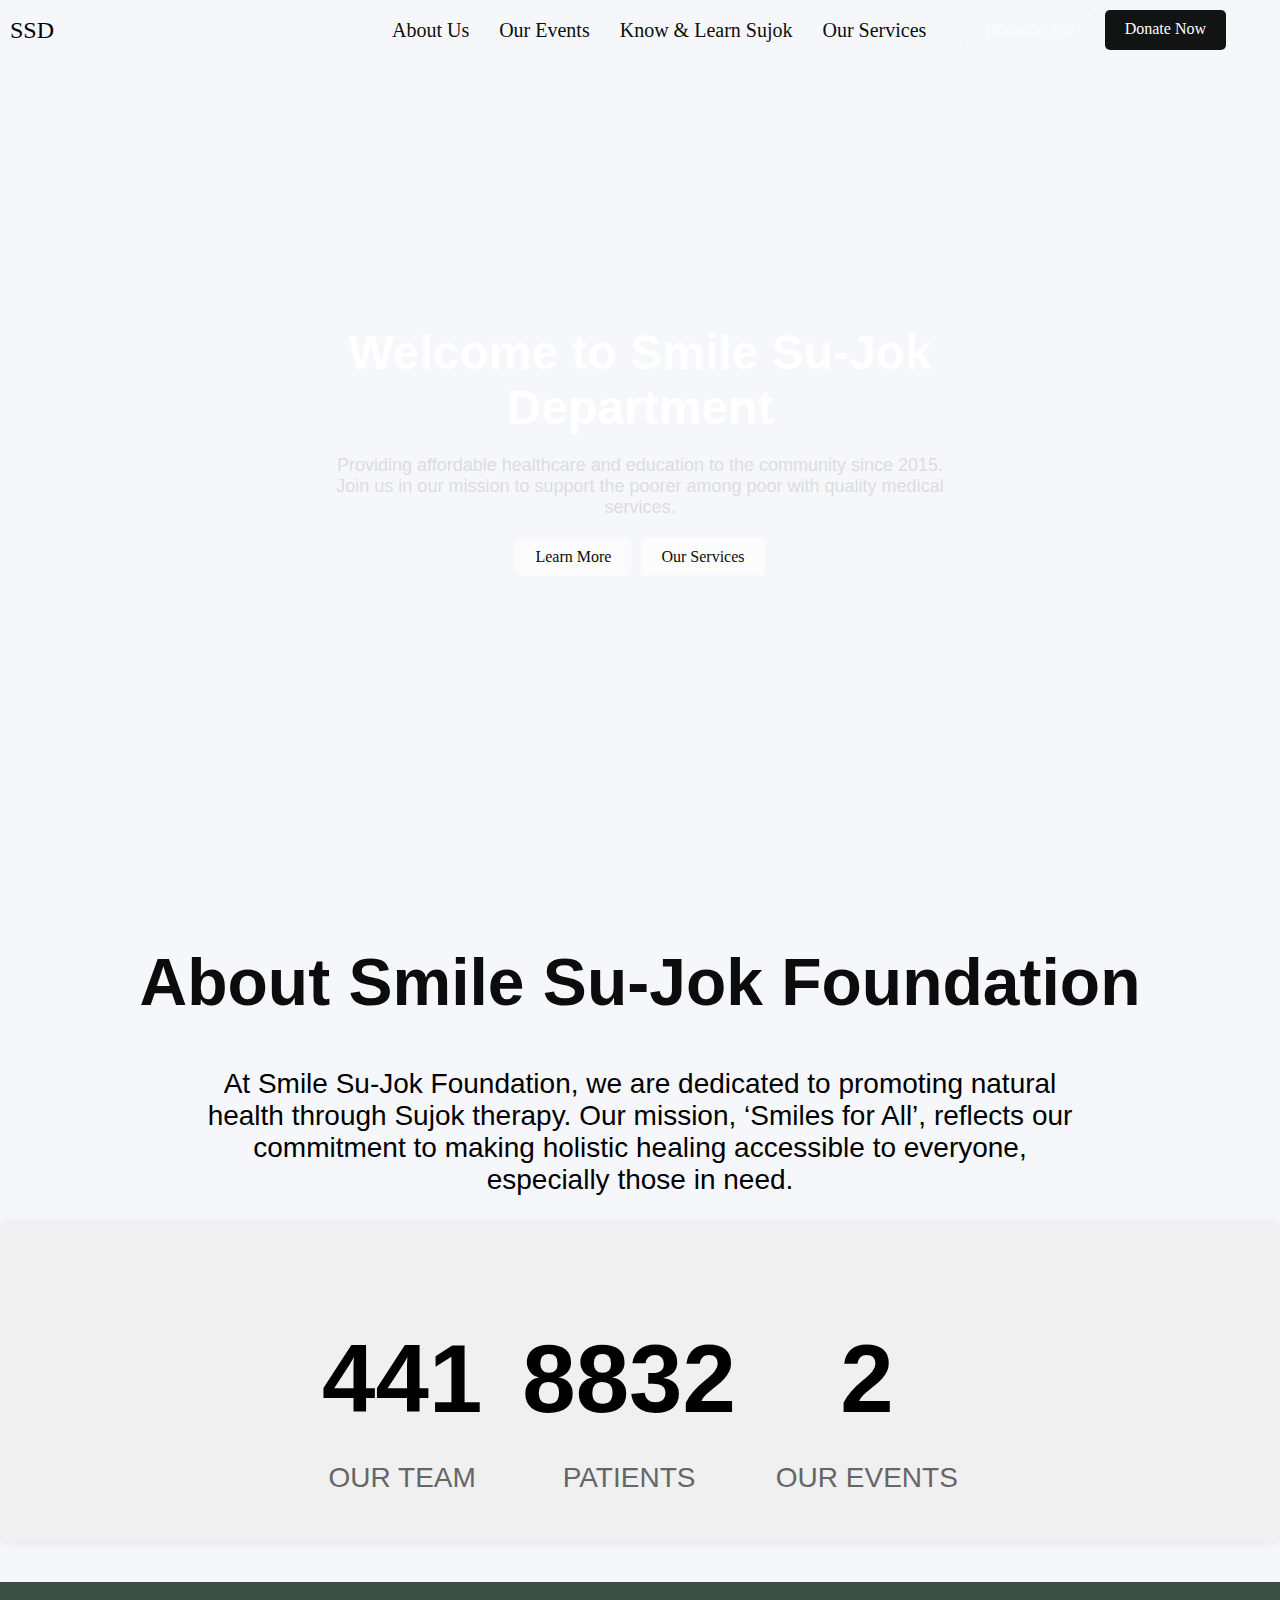
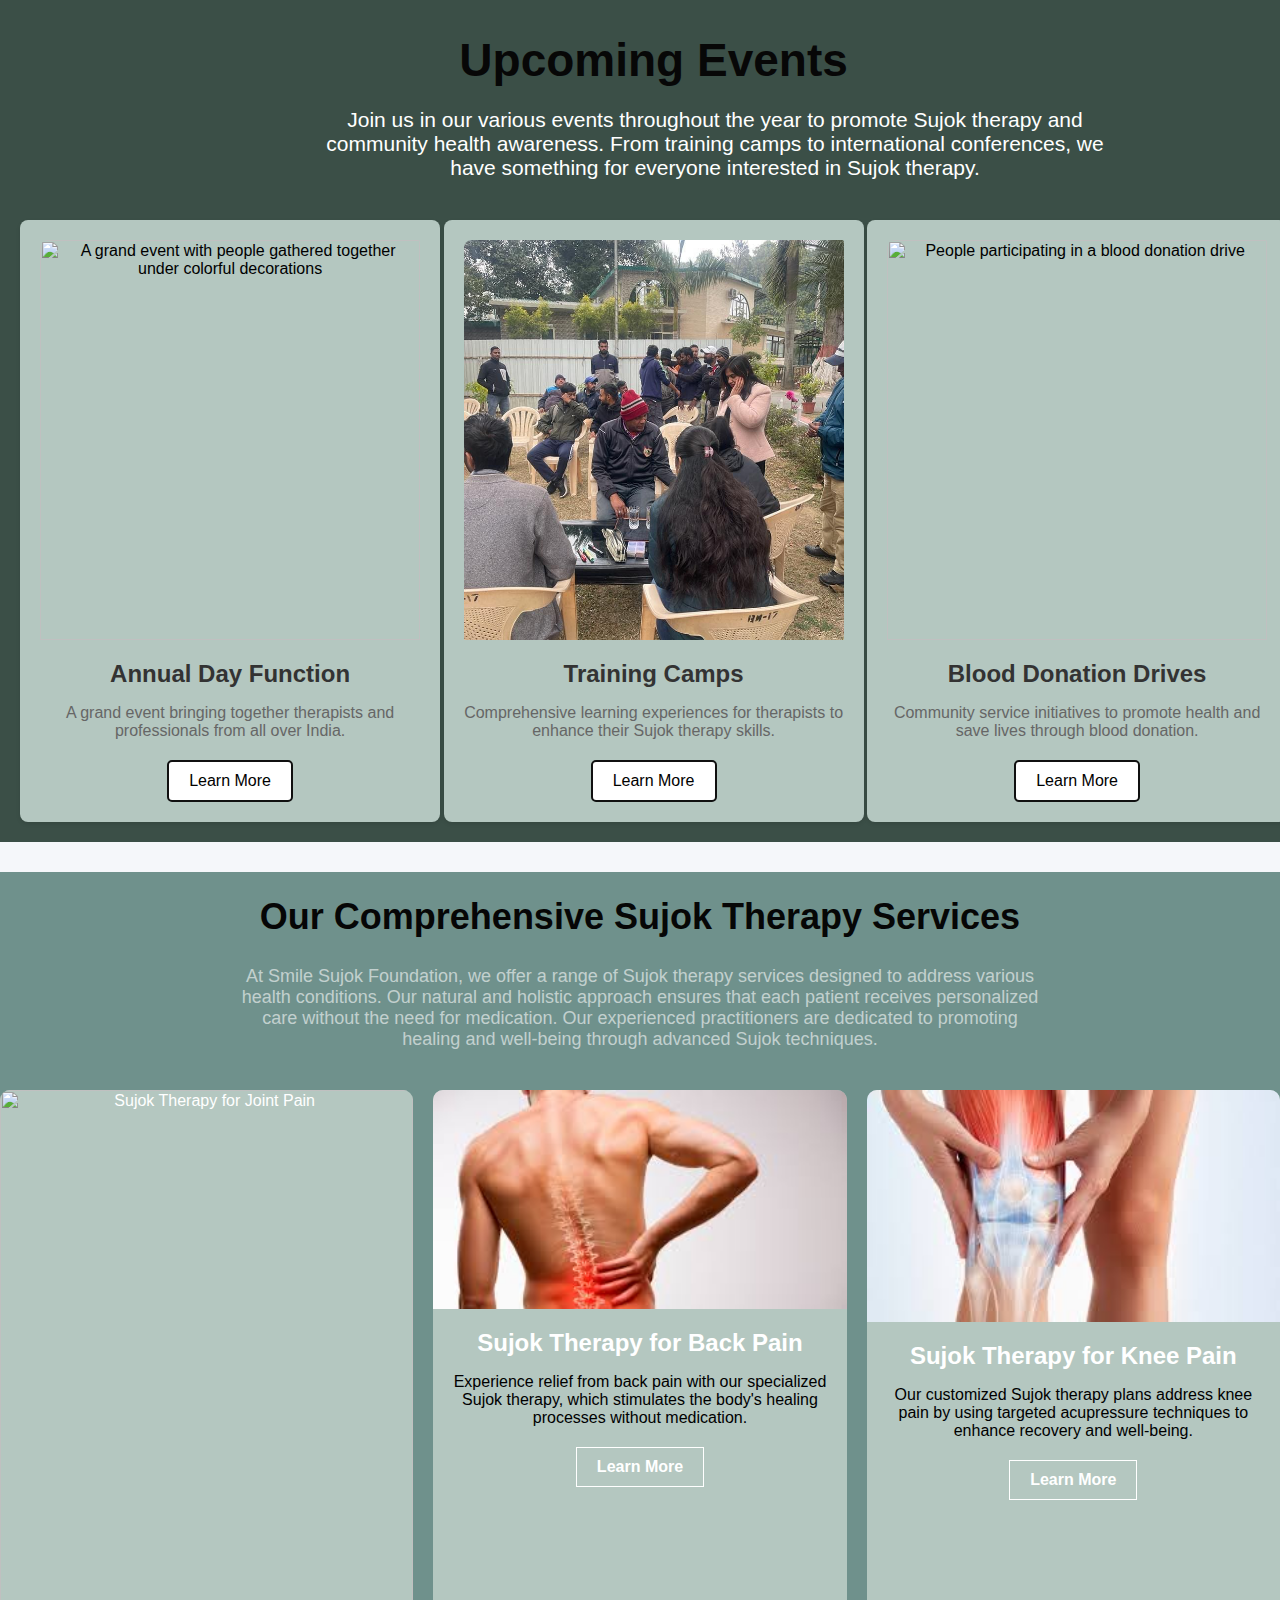
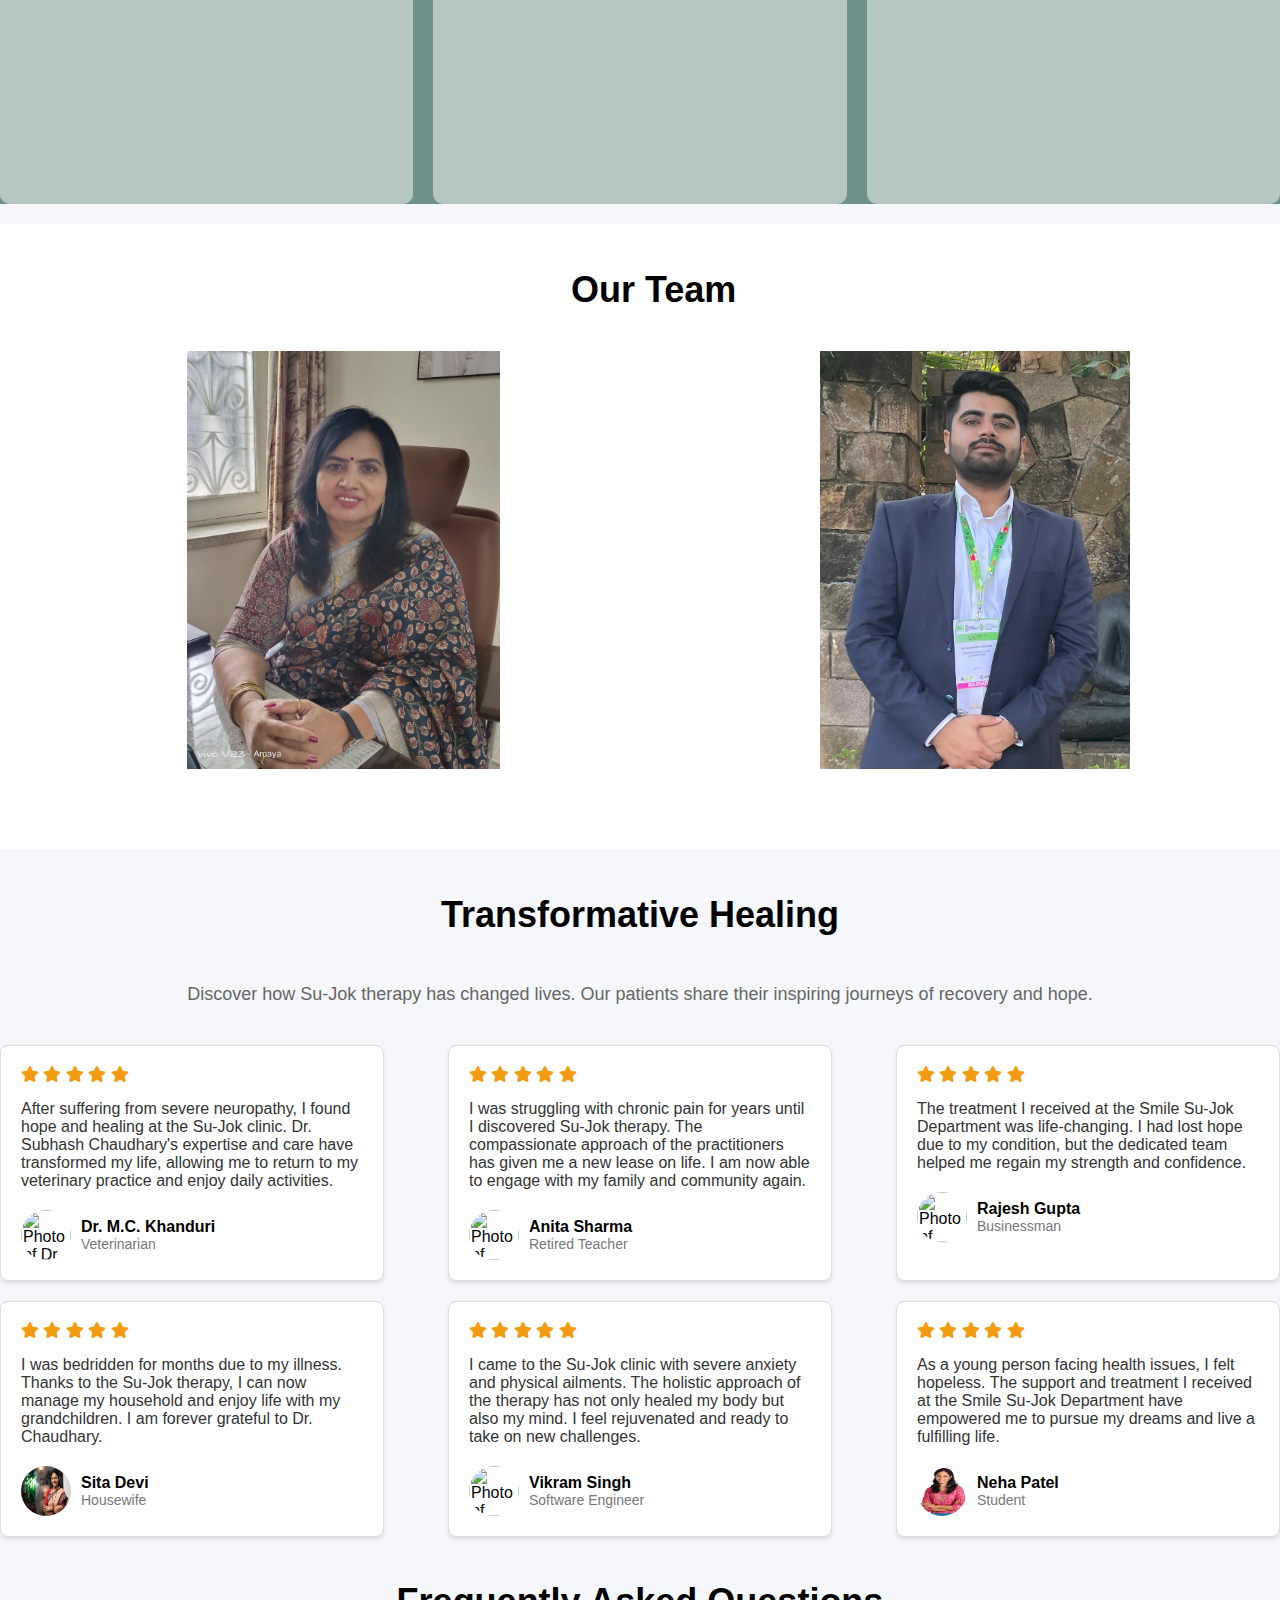
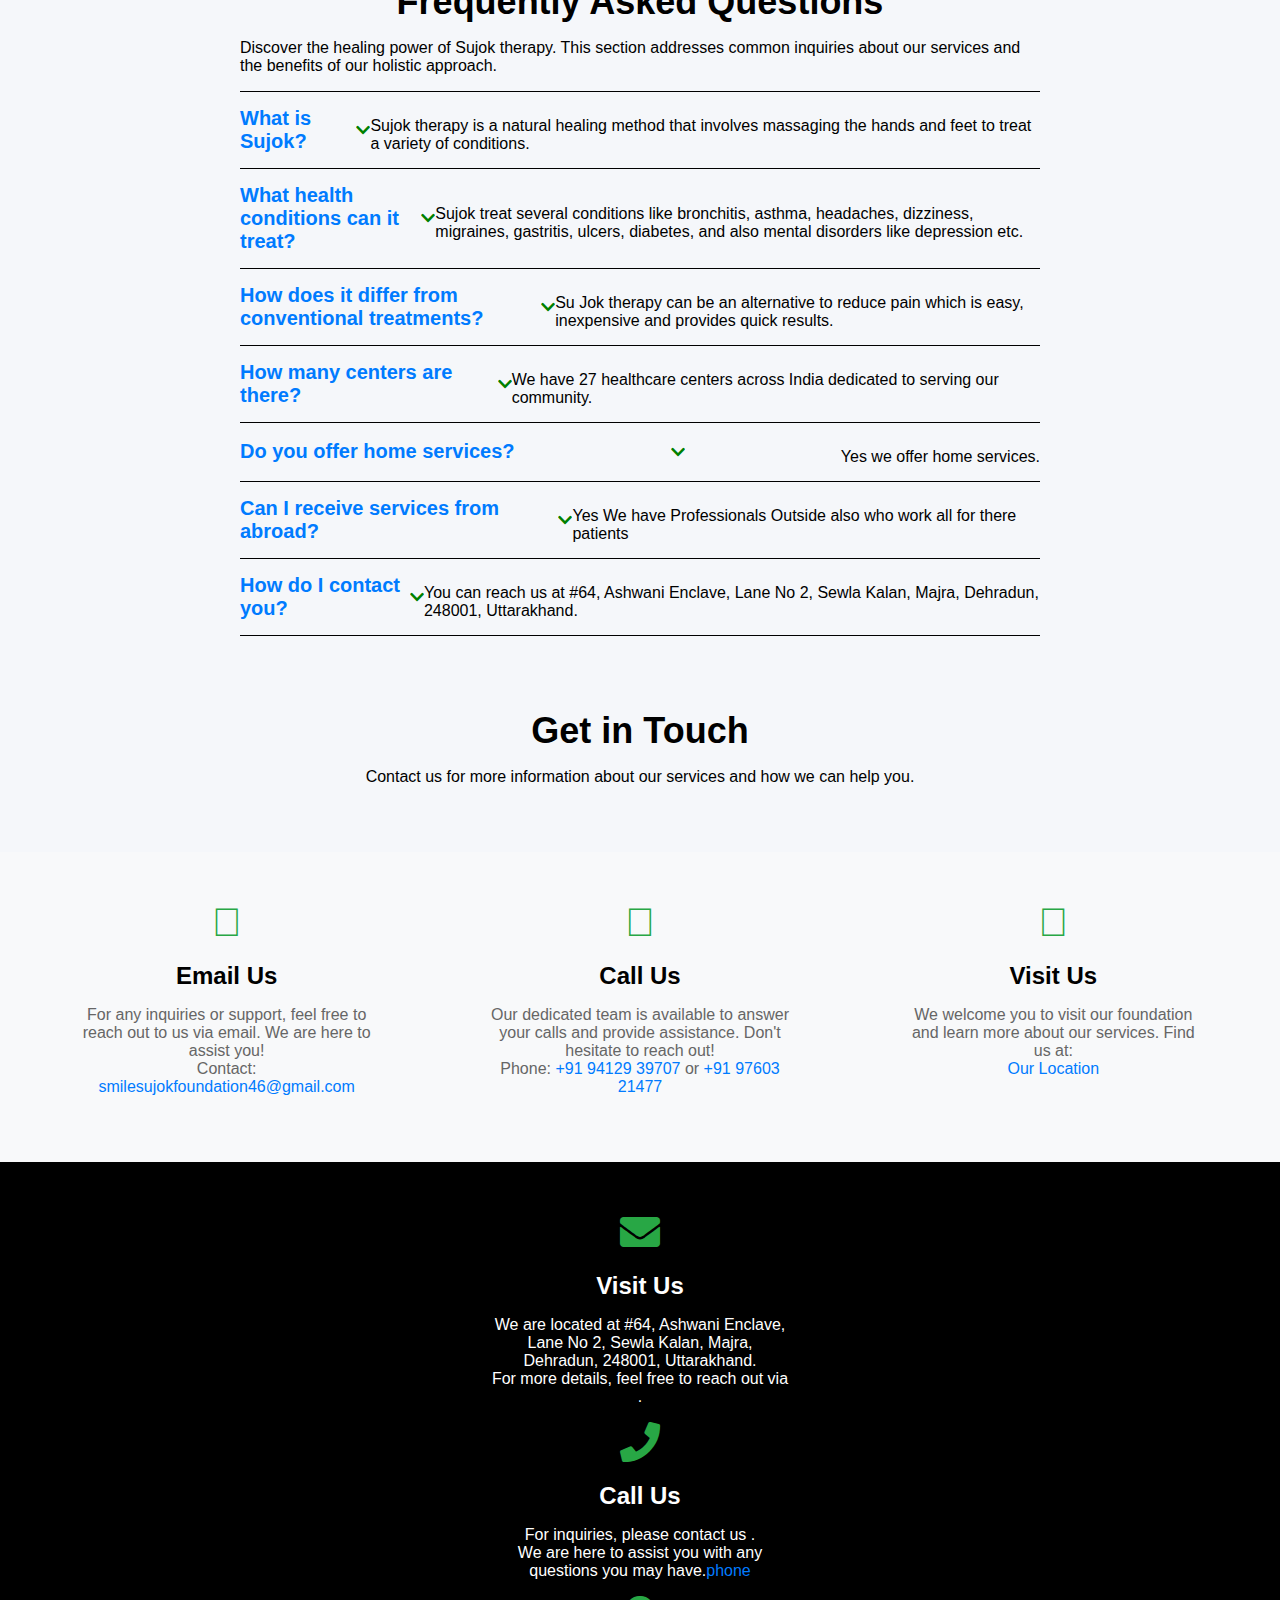
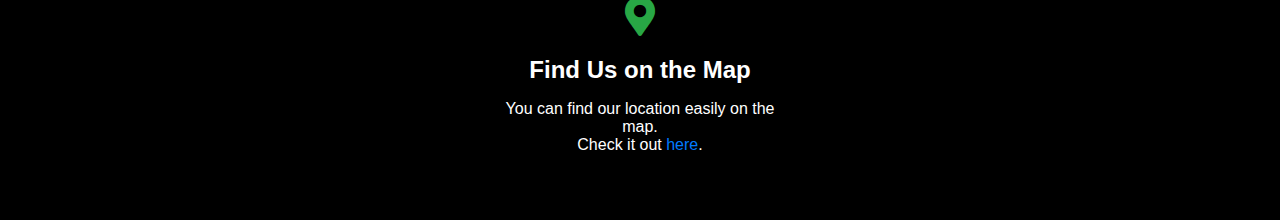
==== commit aaaec91d: "Update index.html" ====
--- a/index.html
+++ b/index.html
@@ -68,40 +68,35 @@
     </div>
     </div>
     <script>
-        document.addEventListener("DOMContentLoaded", function () {
-            const slides = document.querySelectorAll('.slide');
-            const heroText = document.querySelector('.hero-text');
-            let currentSlide = 0;
-
-            function showSlide(index) {
-                slides.forEach((slide, i) => {
-                    slide.classList.remove('active');
-                    if (i === index) {
-                        slide.classList.add('active');
-                    }
-                });
-            }
-
-            function nextSlide() {
-                currentSlide = (currentSlide + 1) % slides.length;
-                showSlide(currentSlide);
-            }
-            
-
-            setInterval(nextSlide, 3000);
-
-            // Initial animations
-            setTimeout(() => {
-                slides[0].style.opacity = 1;
-                heroText.style.opacity = 1;
-                heroText.style.transform = 'translate(-50%, -50%)';
-                const line = document.querySelector('.hero-text h1::after');
-                if (line) {
-                    line.style.opacity = 1;
-                }
-            }, 500);
-        });
-    </script>
+    document.addEventListener("DOMContentLoaded", function () {
+        const slides = document.querySelectorAll('.slide');
+        const heroText = document.querySelector('.hero-text');
+        let currentSlide = 0;
+
+        function showSlide(index) {
+            slides.forEach((slide, i) => {
+                slide.classList.remove('active');
+                slide.style.opacity = '0';
+            });
+            slides[index].classList.add('active');
+            slides[index].style.opacity = '1';
+        }
+
+        function nextSlide() {
+            currentSlide = (currentSlide + 1) % slides.length;
+            showSlide(currentSlide);
+        }
+
+        setInterval(nextSlide, 3000);
+
+        // Initial animations
+        setTimeout(() => {
+            slides[0].style.opacity = 1;
+            heroText.style.opacity = 1;
+            heroText.style.transform = 'translate(-50%, -50%)';
+        }, 500);
+    });
+</script>
 </body>
 
 </html>
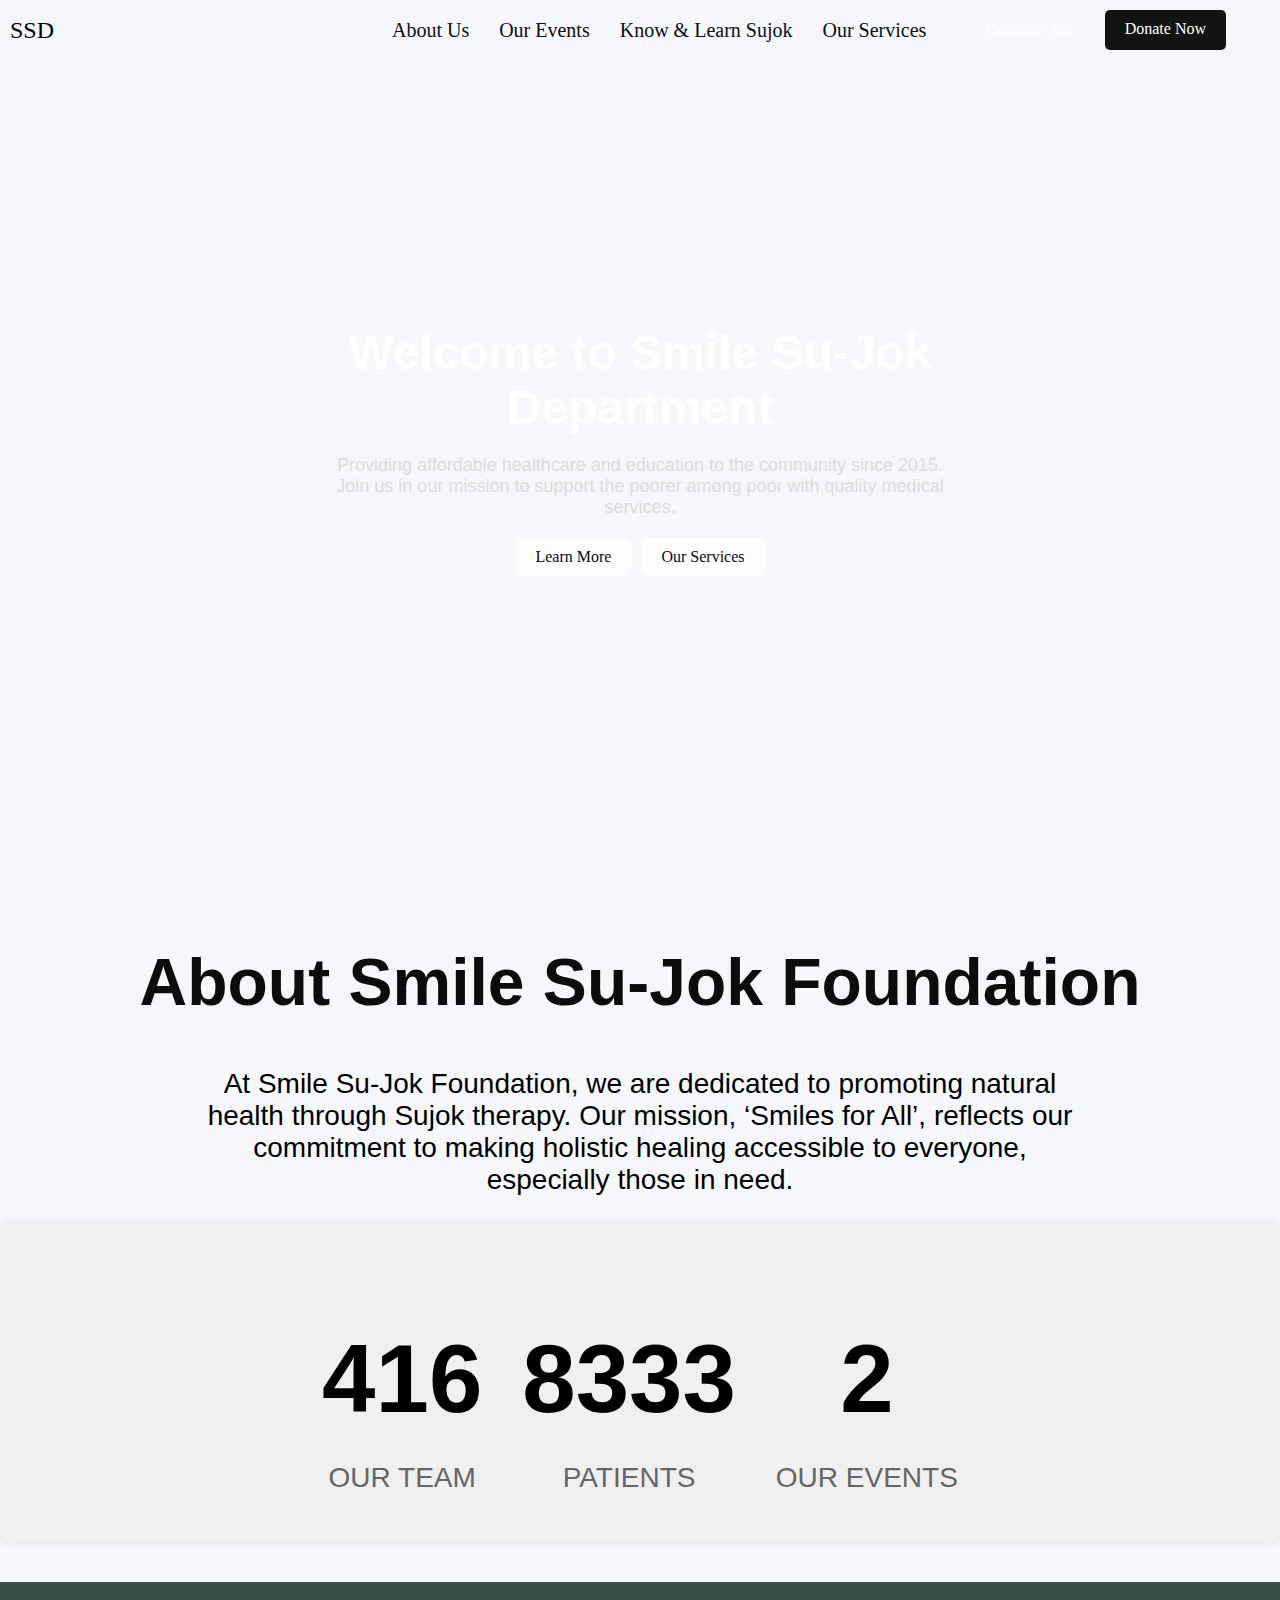
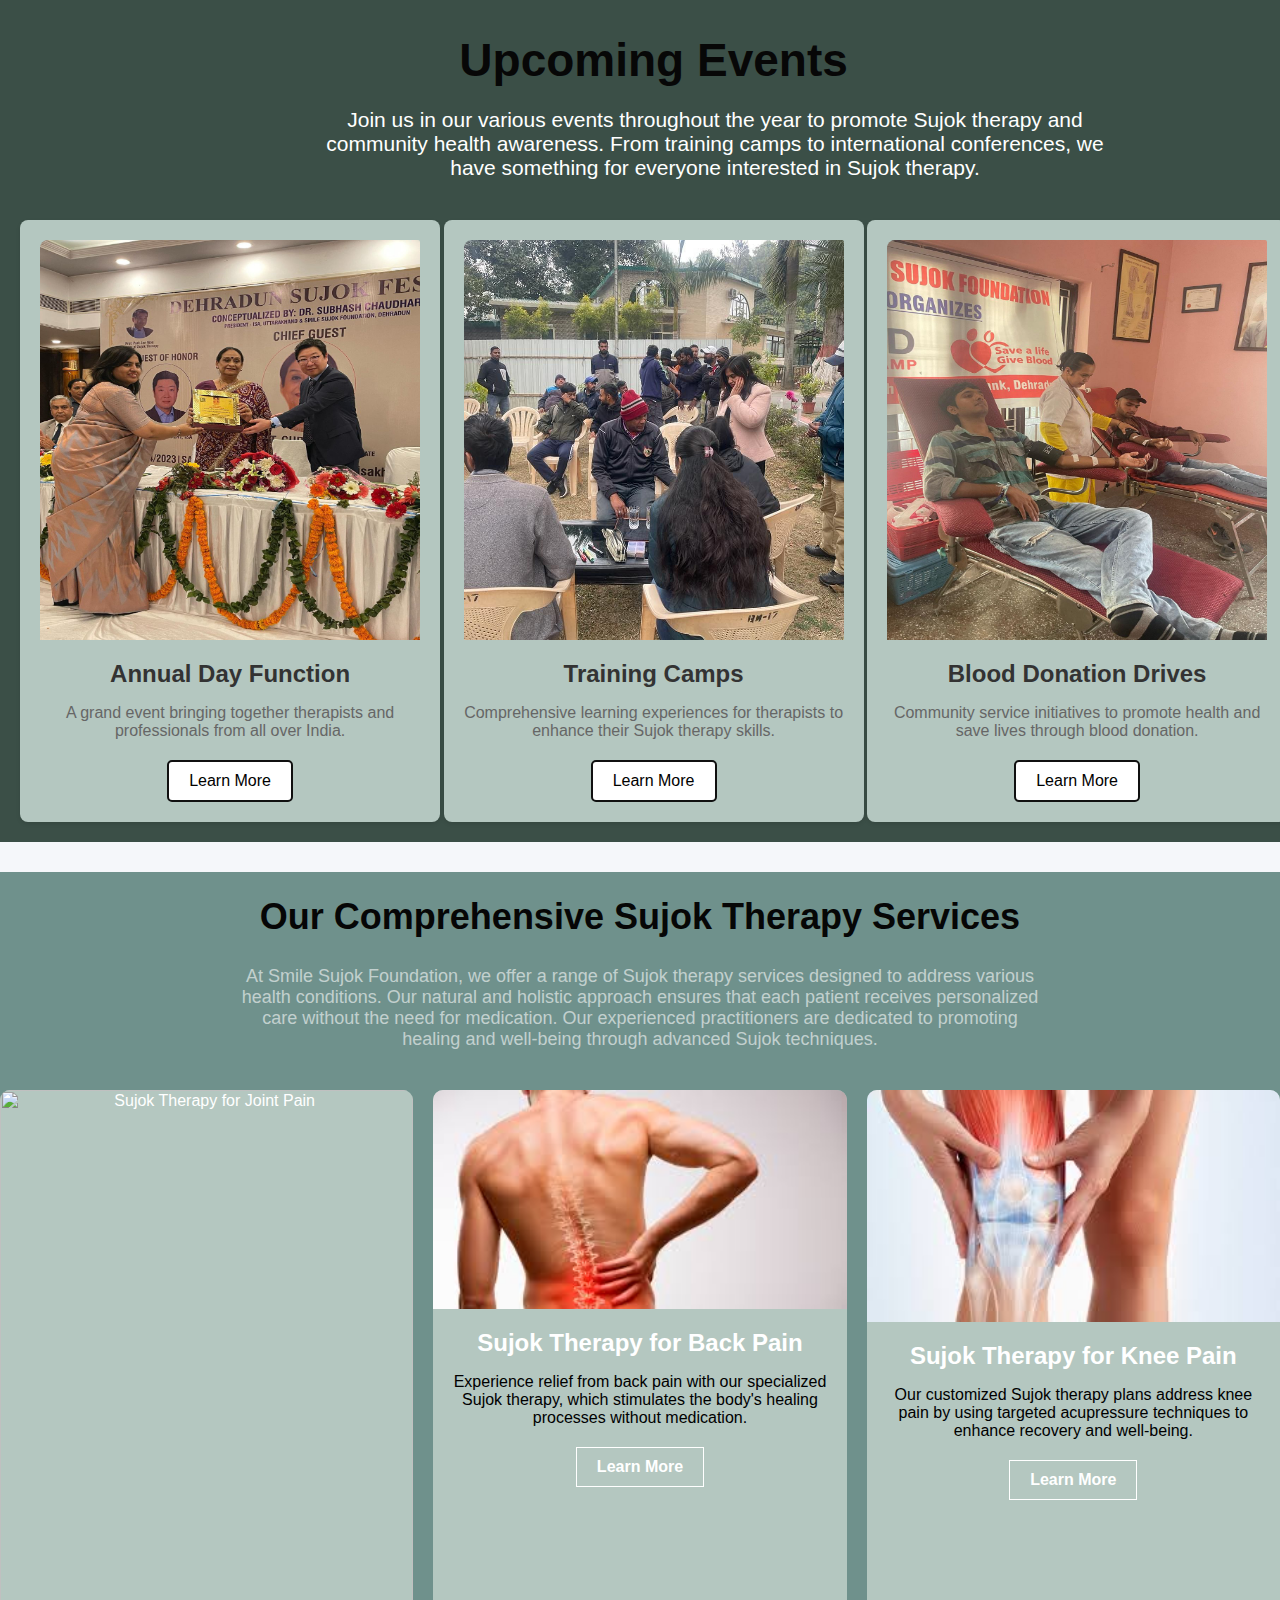
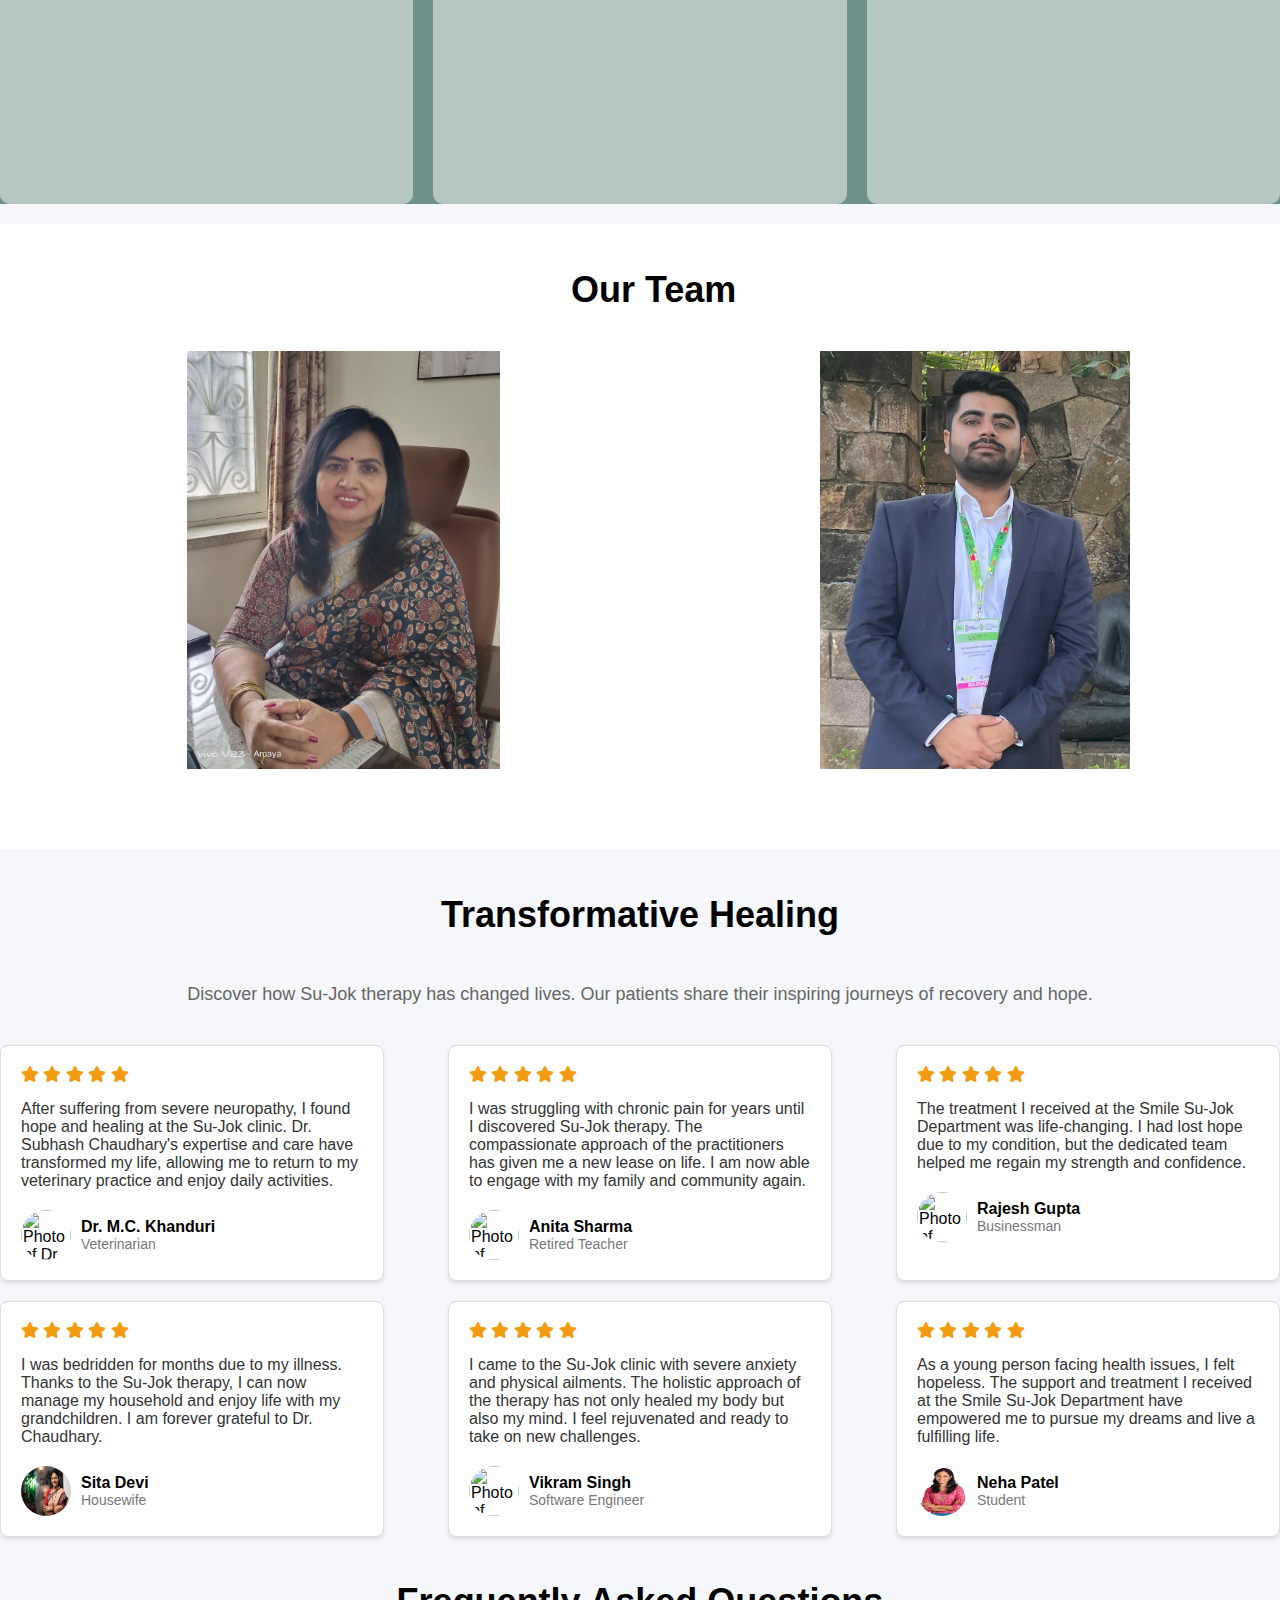
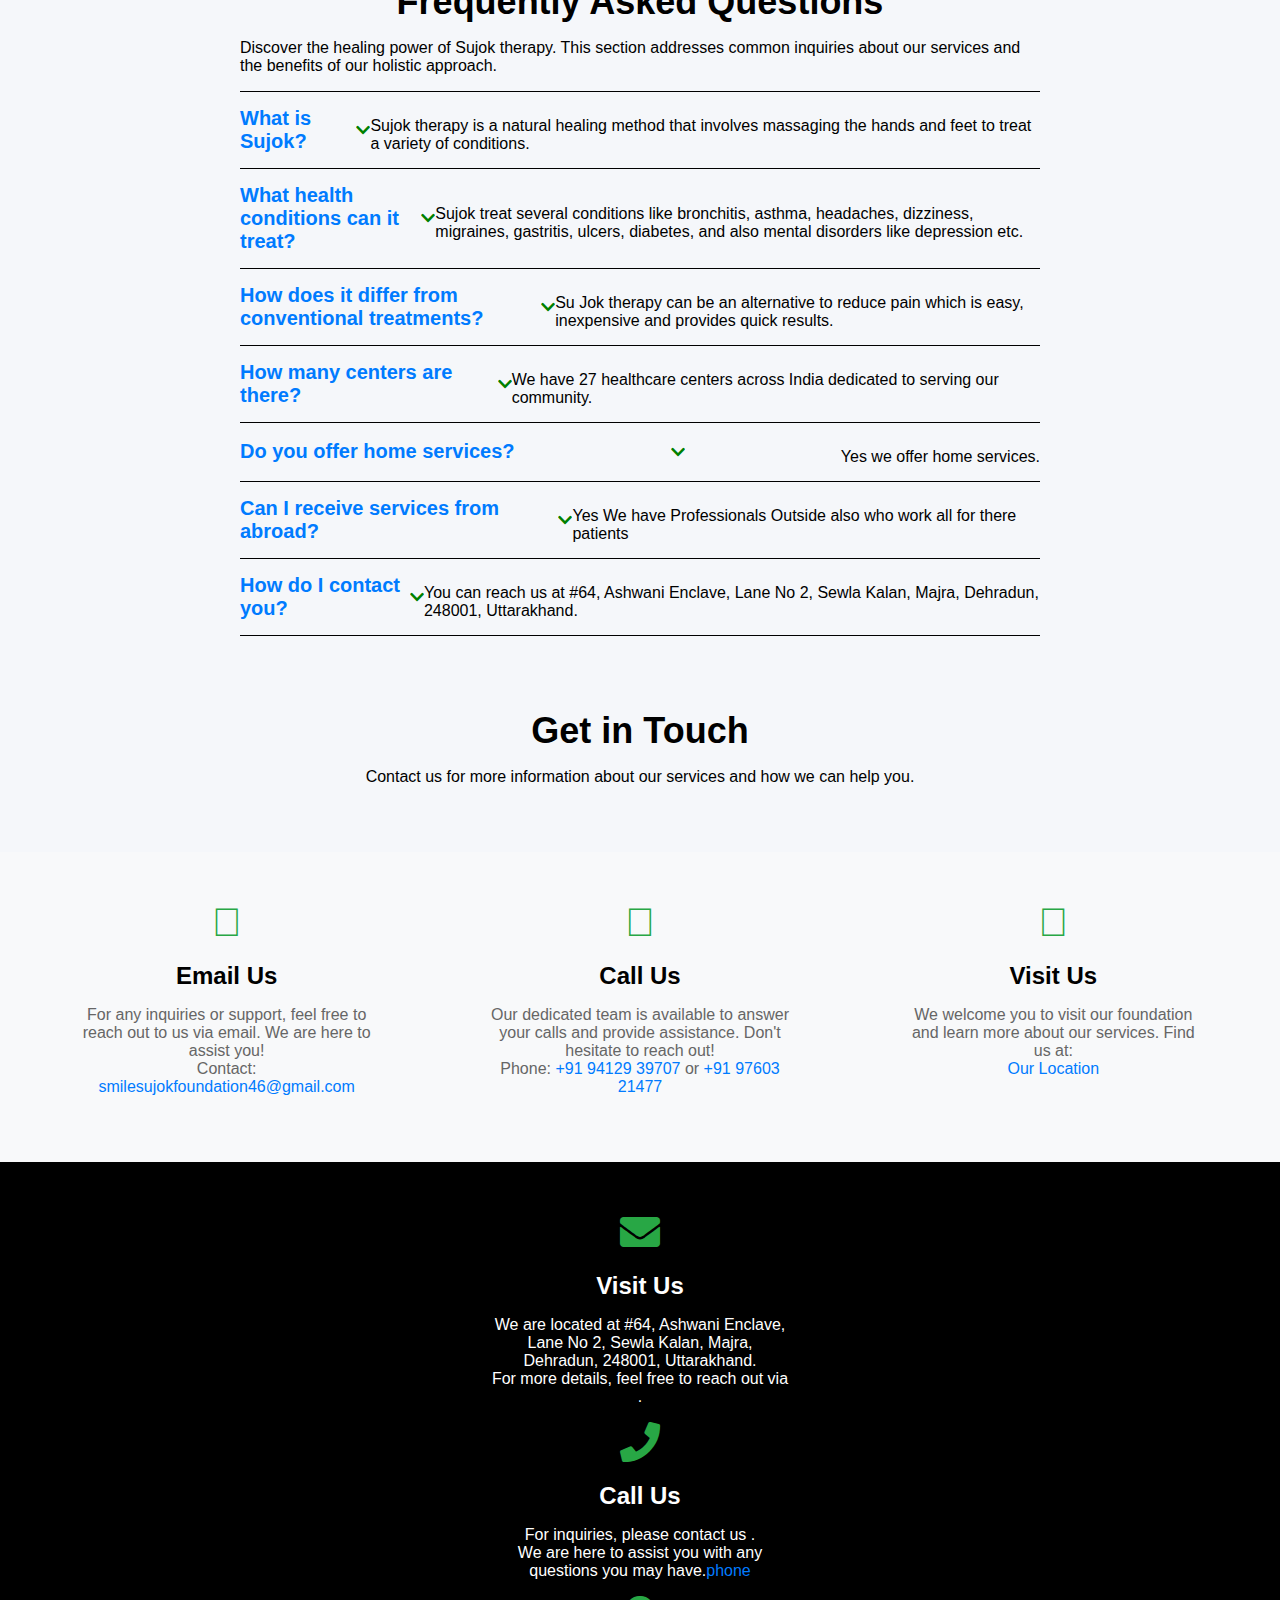
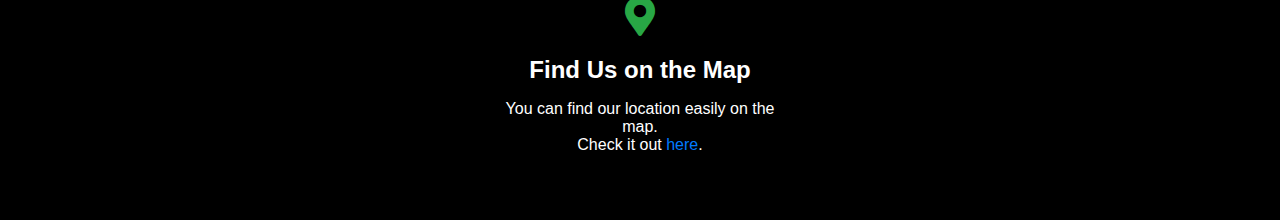
==== commit 6121bd93: "Update index.html" ====
--- a/index.html
+++ b/index.html
@@ -279,7 +279,7 @@
         <div class="events">
             <div class="event">
                 <img alt="A grand event with people gathered together under colorful decorations" height="400"
-                    src="smile3.png" width="600" />
+                    src="images/img/smile3.png" width="600" />
                 <h3>
                     Annual Day Function
                 </h3>
@@ -305,7 +305,7 @@
             </div>
             <div class="event">
                 <img alt="People participating in a blood donation drive" height="400"
-                    src="ClipDown.App_375327871_17969308328555745_3414168976247017916_n.png" width="600" />
+                    src="images/img/ClipDown.App_375327871_17969308328555745_3414168976247017916_n.png" width="600" />
                 <h3>
                     Blood Donation Drives
                 </h3>
